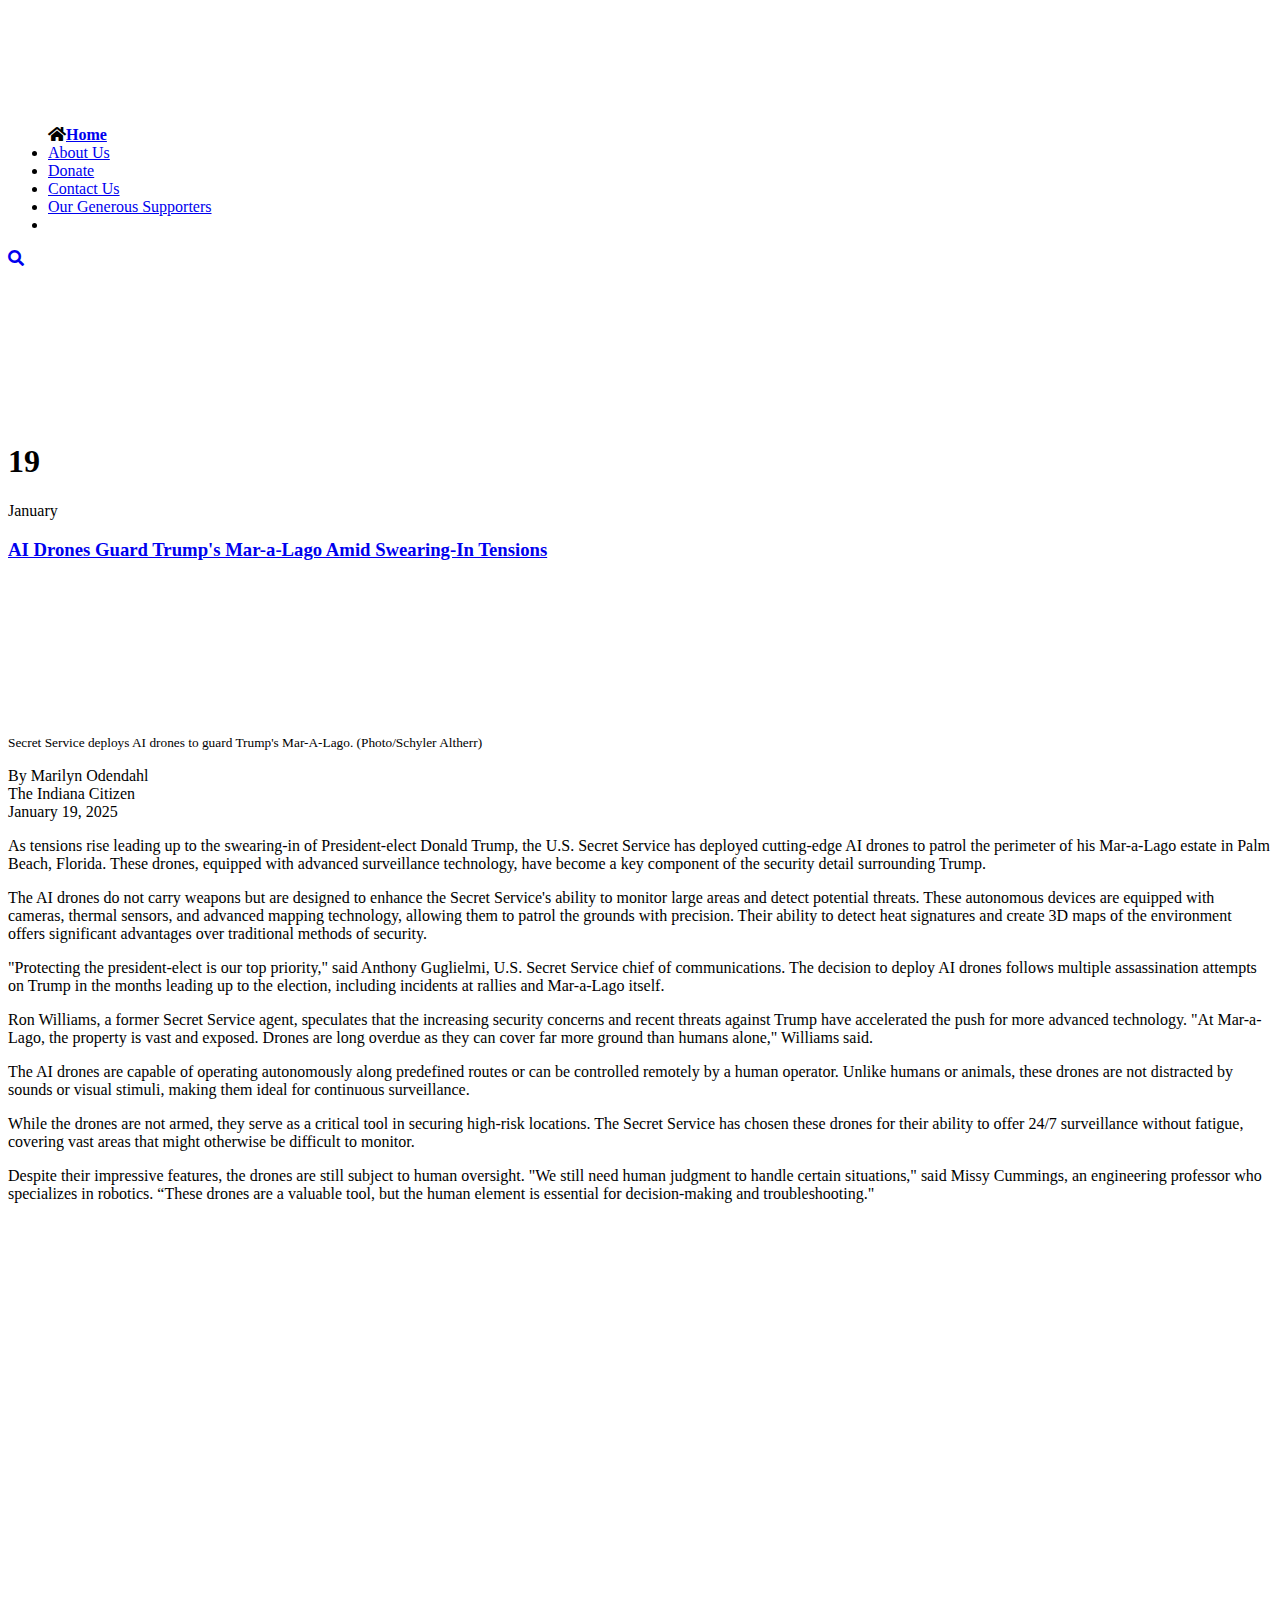
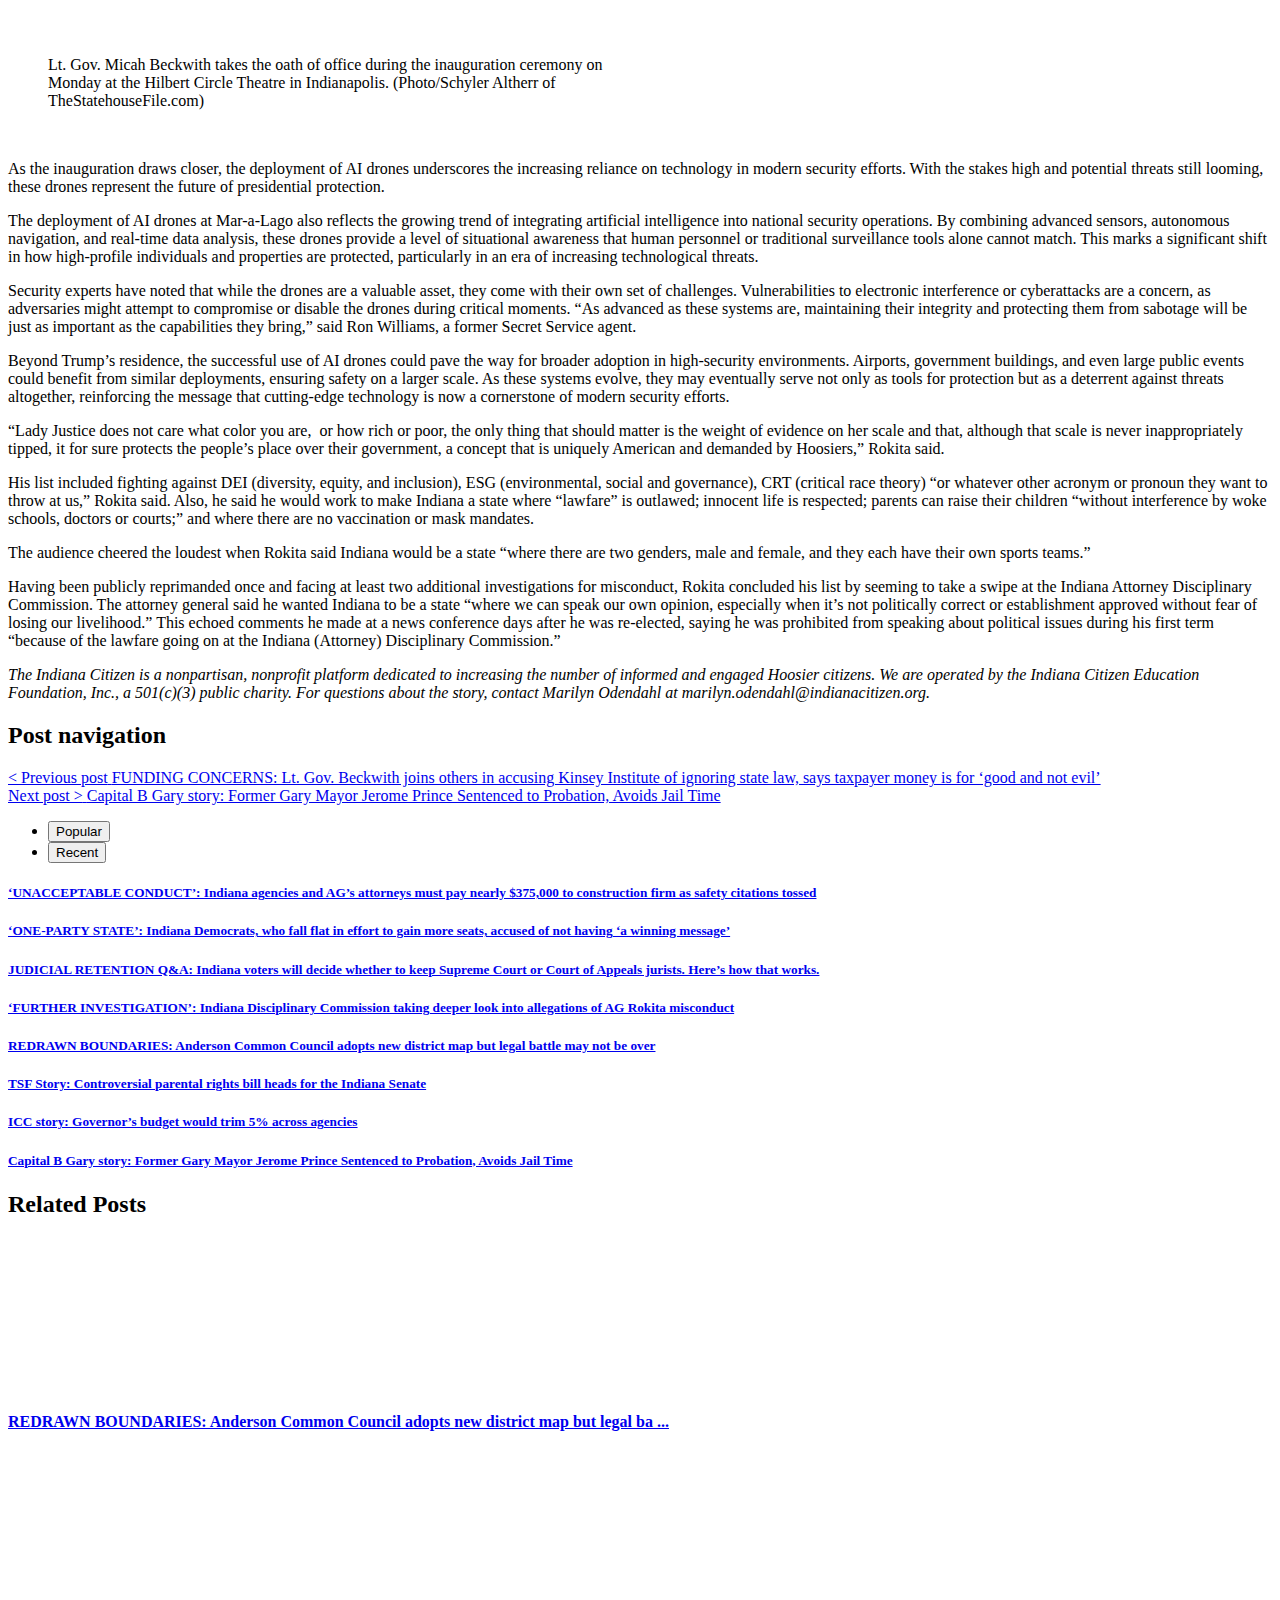
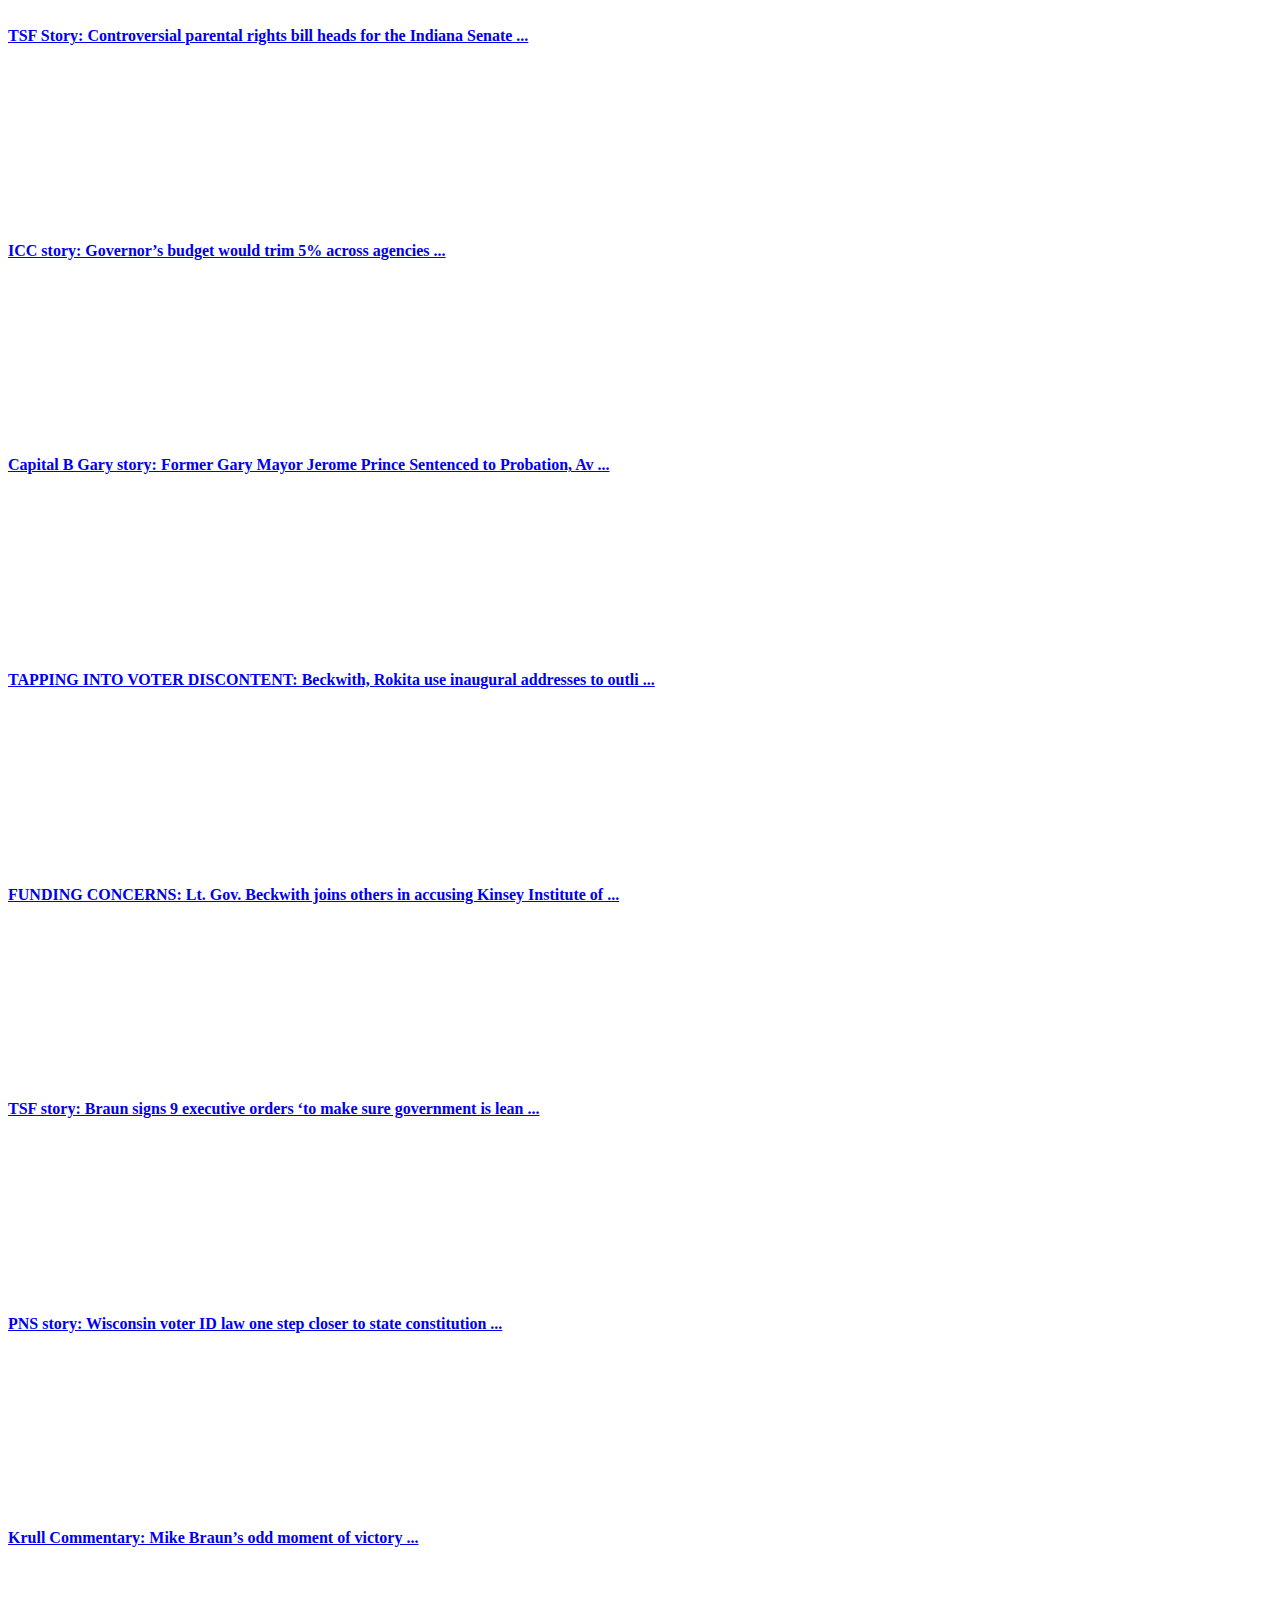
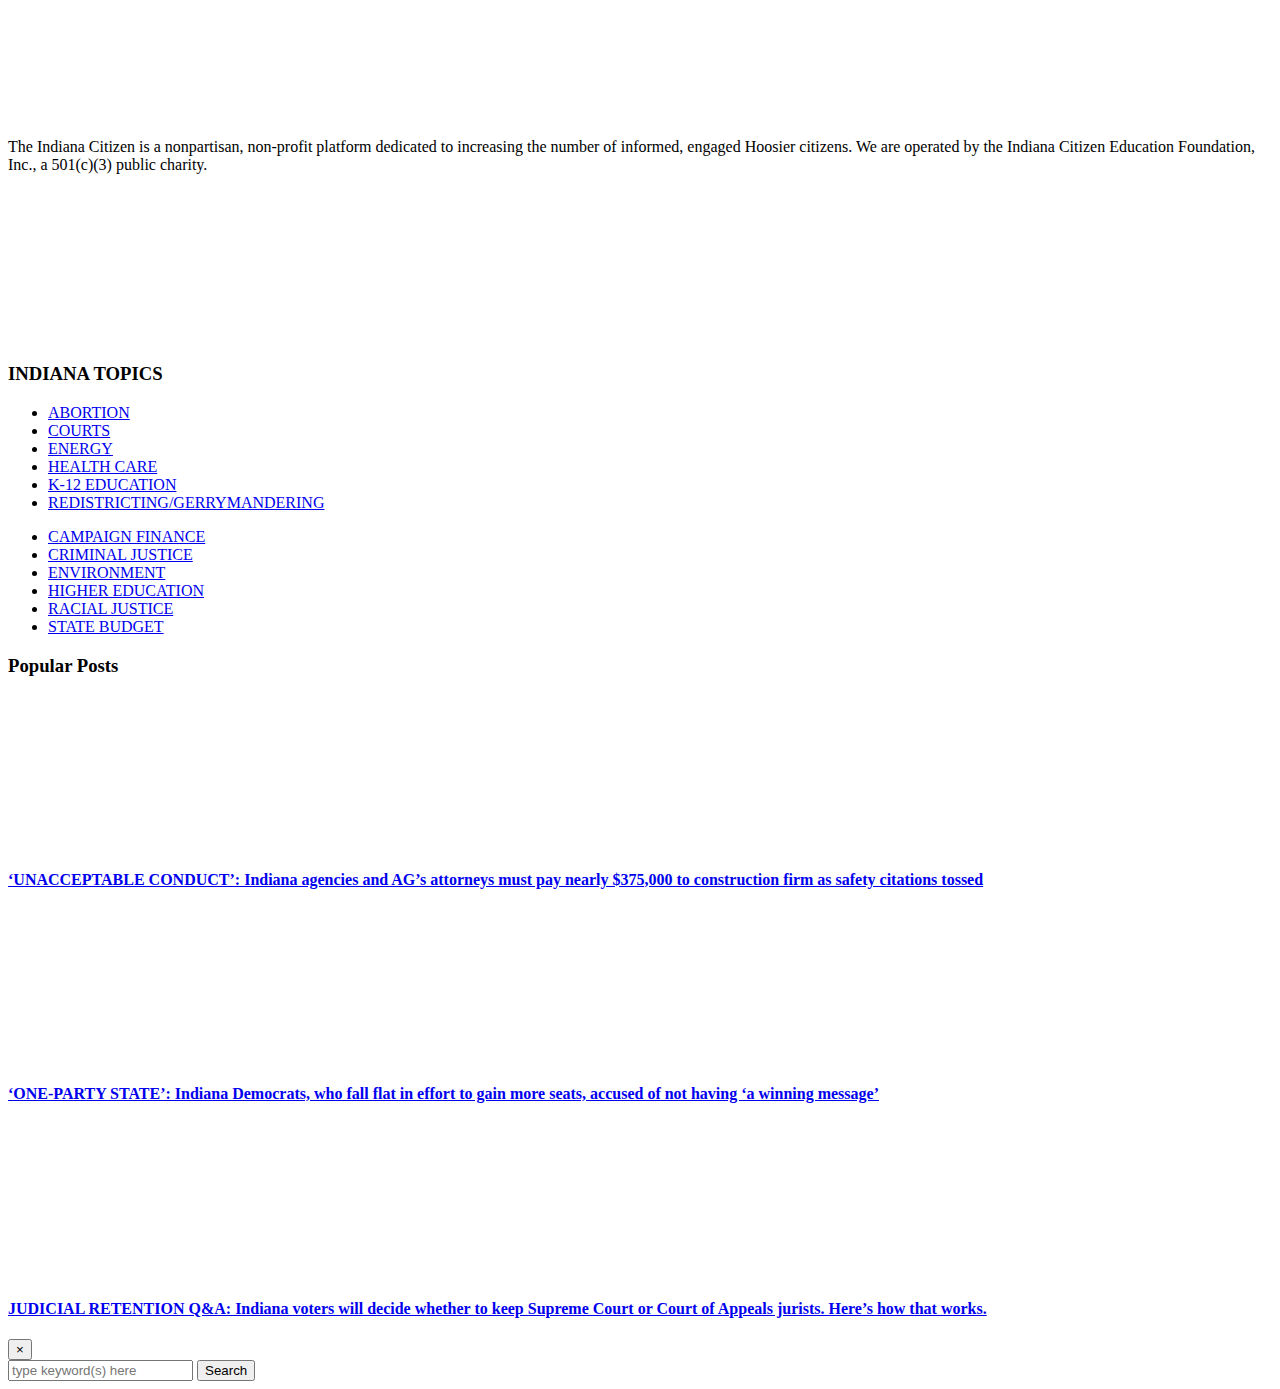
==== trumpdrone/indianacitizen.org/tapping-into-voter-discontent-beckwith-rokita-use-inaugural-addresses-to-outline-their-motivations-and-missions/index.html @ f3d88390 "Update index.html" ====
<!doctype html><html dir="ltr" lang="en-US" prefix="og: https://ogp.me/ns#"><head><meta charset="UTF-8"><meta name="viewport" content="width=device-width, initial-scale=1"><title>AI Drones Guard Trump's Mar-a-Lago Amid Swearing-In Tensions - THE INDIANA CITIZEN</title><style id="rocket-critical-css">ul{box-sizing:border-box}:root{--wp--preset--font-size--normal:16px;--wp--preset--font-size--huge:42px}.screen-reader-text{border:0;clip:rect(1px,1px,1px,1px);-webkit-clip-path:inset(50%);clip-path:inset(50%);height:1px;margin:-1px;overflow:hidden;padding:0;position:absolute;width:1px;word-wrap:normal!important}.screen-reader-text{position:absolute;top:-10000em;width:1px;height:1px;margin:-1px;padding:0;overflow:hidden;clip:rect(0,0,0,0);border:0}.elementor *,.elementor :after,.elementor :before{box-sizing:border-box}.elementor-element{--flex-direction:initial;--flex-wrap:initial;--justify-content:initial;--align-items:initial;--align-content:initial;--gap:initial;--flex-basis:initial;--flex-grow:initial;--flex-shrink:initial;--order:initial;--align-self:initial;flex-basis:var(--flex-basis);flex-grow:var(--flex-grow);flex-shrink:var(--flex-shrink);order:var(--order);align-self:var(--align-self)}:root{--page-title-display:block}.elementor-widget{position:relative}.e-con{--border-radius:0;--border-top-width:0px;--border-right-width:0px;--border-bottom-width:0px;--border-left-width:0px;--border-style:initial;--border-color:initial;--container-widget-height:initial;--container-widget-flex-grow:0;--container-widget-align-self:initial;--content-width:min(100%,var(--container-max-width,1140px));--width:100%;--min-height:initial;--height:auto;--text-align:initial;--margin-top:0px;--margin-right:0px;--margin-bottom:0px;--margin-left:0px;--padding-top:var(--container-default-padding-top,10px);--padding-right:var(--container-default-padding-right,10px);--padding-bottom:var(--container-default-padding-bottom,10px);--padding-left:var(--container-default-padding-left,10px);--position:relative;--z-index:revert;--overflow:visible;--gap:var(--widgets-spacing,20px);--overlay-mix-blend-mode:initial;--overlay-opacity:1;--e-con-grid-template-columns:repeat(3,1fr);--e-con-grid-template-rows:repeat(2,1fr);position:var(--position);width:var(--width);min-width:0;min-height:var(--min-height);height:var(--height);border-radius:var(--border-radius);z-index:var(--z-index);overflow:var(--overflow);margin-block-start:var(--margin-block-start);margin-inline-end:var(--margin-inline-end);margin-block-end:var(--margin-block-end);margin-inline-start:var(--margin-inline-start);padding-inline-start:var(--padding-inline-start);padding-inline-end:var(--padding-inline-end);--margin-block-start:var(--margin-top);--margin-block-end:var(--margin-bottom);--margin-inline-start:var(--margin-left);--margin-inline-end:var(--margin-right);--padding-inline-start:var(--padding-left);--padding-inline-end:var(--padding-right);--padding-block-start:var(--padding-top);--padding-block-end:var(--padding-bottom);--border-block-start-width:var(--border-top-width);--border-block-end-width:var(--border-bottom-width);--border-inline-start-width:var(--border-left-width);--border-inline-end-width:var(--border-right-width)}.e-con.e-flex{--flex-direction:column;--flex-basis:auto;--flex-grow:0;--flex-shrink:1;flex:var(--flex-grow) var(--flex-shrink) var(--flex-basis)}.e-con>.e-con-inner{text-align:var(--text-align);padding-block-start:var(--padding-block-start);padding-block-end:var(--padding-block-end)}.e-con.e-flex>.e-con-inner{flex-direction:var(--flex-direction)}.e-con,.e-con>.e-con-inner{display:var(--display)}.e-con-boxed.e-flex{flex-direction:column;flex-wrap:nowrap;justify-content:normal;align-items:normal;align-content:normal}.e-con-boxed{text-align:initial;gap:initial}.e-con.e-flex>.e-con-inner{flex-wrap:var(--flex-wrap);justify-content:var(--justify-content);align-items:var(--align-items);align-content:var(--align-content);flex-basis:auto;flex-grow:1;flex-shrink:1;align-self:auto}.e-con>.e-con-inner{gap:var(--gap);width:100%;max-width:var(--content-width);margin:0 auto;padding-inline-start:0;padding-inline-end:0;height:100%}.e-con .elementor-widget.elementor-widget{margin-block-end:0}.e-con:before{content:var(--background-overlay);display:block;position:absolute;mix-blend-mode:var(--overlay-mix-blend-mode);opacity:var(--overlay-opacity);border-radius:var(--border-radius);border-style:var(--border-style);border-color:var(--border-color);border-block-start-width:var(--border-block-start-width);border-inline-end-width:var(--border-inline-end-width);border-block-end-width:var(--border-block-end-width);border-inline-start-width:var(--border-inline-start-width);top:calc(0px - var(--border-top-width));left:calc(0px - var(--border-left-width));width:max(100% + var(--border-left-width) + var(--border-right-width),100%);height:max(100% + var(--border-top-width) + var(--border-bottom-width),100%)}.e-con .elementor-widget{min-width:0}.e-con>.e-con-inner>.elementor-widget>.elementor-widget-container{height:100%}.e-con.e-con>.e-con-inner>.elementor-widget{max-width:100%}@media (max-width:767px){.e-con.e-flex{--width:100%;--flex-wrap:wrap}}.elementor-element{--swiper-theme-color:#000;--swiper-navigation-size:44px;--swiper-pagination-bullet-size:6px;--swiper-pagination-bullet-horizontal-gap:6px}.e-con{--container-widget-width:100%}:root{--swiper-theme-color:#007aff}:root{--swiper-navigation-size:44px}.elementor-kit-1665{--e-global-color-primary:#6EC1E4;--e-global-color-secondary:#54595F;--e-global-color-text:#7A7A7A;--e-global-color-accent:#61CE70;--e-global-color-9648603:#1C1C4C;--e-global-color-28de0c2:#ECBF55;--e-global-typography-primary-font-family:"Roboto";--e-global-typography-primary-font-weight:600;--e-global-typography-secondary-font-family:"Roboto Slab";--e-global-typography-secondary-font-weight:400;--e-global-typography-text-font-family:"Roboto";--e-global-typography-text-font-weight:400;--e-global-typography-accent-font-family:"Roboto";--e-global-typography-accent-font-weight:500;font-family:"Poppins",Sans-serif}.elementor-kit-1665 h1{font-family:"Playfair Display",Sans-serif}.elementor-kit-1665 h2{font-family:"Playfair Display",Sans-serif}.elementor-kit-1665 h3{font-family:"Playfair Display",Sans-serif}.elementor-kit-1665 h5{font-family:"Playfair Display",Sans-serif}.e-con{--container-max-width:1140px}.elementor-element{--widgets-spacing:20px 20px}@media (max-width:1024px){.e-con{--container-max-width:1024px}}@media (max-width:767px){.e-con{--container-max-width:767px}}.elementor-widget-countdown .elementor-countdown-wrapper{flex-direction:row}.elementor-widget-countdown.elementor-countdown--label-inline{text-align:center}:root{--bs-blue:#0d6efd;--bs-indigo:#6610f2;--bs-purple:#6f42c1;--bs-pink:#d63384;--bs-red:#dc3545;--bs-orange:#fd7e14;--bs-yellow:#ffc107;--bs-green:#198754;--bs-teal:#20c997;--bs-cyan:#0dcaf0;--bs-white:#fff;--bs-gray:#6c757d;--bs-gray-dark:#343a40;--bs-primary:#0d6efd;--bs-secondary:#6c757d;--bs-success:#198754;--bs-info:#0dcaf0;--bs-warning:#ffc107;--bs-danger:#dc3545;--bs-light:#f8f9fa;--bs-dark:#212529;--bs-font-sans-serif:system-ui,-apple-system,"Segoe UI",Roboto,"Helvetica Neue",Arial,"Noto Sans","Liberation Sans",sans-serif,"Apple Color Emoji","Segoe UI Emoji","Segoe UI Symbol","Noto Color Emoji";--bs-font-monospace:SFMono-Regular,Menlo,Monaco,Consolas,"Liberation Mono","Courier New",monospace;--bs-gradient:linear-gradient(180deg, rgba(255, 255, 255, 0.15), rgba(255, 255, 255, 0))}*,::after,::before{box-sizing:border-box}@media (prefers-reduced-motion:no-preference){:root{scroll-behavior:smooth}}body{margin:0;font-family:var(--bs-font-sans-serif);font-size:1rem;font-weight:400;line-height:1.5;color:#212529;background-color:#fff;-webkit-text-size-adjust:100%}h1,h2,h3,h5{margin-top:0;margin-bottom:.5rem;font-weight:500;line-height:1.2}h1{font-size:calc(1.375rem + 1.5vw)}@media (min-width:1200px){h1{font-size:2.5rem}}h2{font-size:calc(1.325rem + .9vw)}@media (min-width:1200px){h2{font-size:2rem}}h3{font-size:calc(1.3rem + .6vw)}@media (min-width:1200px){h3{font-size:1.75rem}}h5{font-size:1.25rem}ul{padding-left:2rem}ul{margin-top:0;margin-bottom:1rem}small{font-size:.875em}a{color:#0d6efd;text-decoration:underline}img{vertical-align:middle}button{border-radius:0}button,input,select{margin:0;font-family:inherit;font-size:inherit;line-height:inherit}button,select{text-transform:none}select{word-wrap:normal}[type=button],[type=submit],button{-webkit-appearance:button}::-moz-focus-inner{padding:0;border-style:none}::-webkit-datetime-edit-day-field,::-webkit-datetime-edit-fields-wrapper,::-webkit-datetime-edit-hour-field,::-webkit-datetime-edit-minute,::-webkit-datetime-edit-month-field,::-webkit-datetime-edit-text,::-webkit-datetime-edit-year-field{padding:0}::-webkit-inner-spin-button{height:auto}[type=search]{outline-offset:-2px;-webkit-appearance:textfield}::-webkit-search-decoration{-webkit-appearance:none}::-webkit-color-swatch-wrapper{padding:0}::file-selector-button{font:inherit}::-webkit-file-upload-button{font:inherit;-webkit-appearance:button}.container{width:100%;padding-right:var(--bs-gutter-x,.75rem);padding-left:var(--bs-gutter-x,.75rem);margin-right:auto;margin-left:auto}@media (min-width:576px){.container{max-width:540px}}@media (min-width:768px){.container{max-width:720px}}@media (min-width:992px){.container{max-width:960px}}@media (min-width:1200px){.container{max-width:1140px}}.row{--bs-gutter-x:1.5rem;--bs-gutter-y:0;display:flex;flex-wrap:wrap;margin-top:calc(var(--bs-gutter-y) * -1);margin-right:calc(var(--bs-gutter-x)/ -2);margin-left:calc(var(--bs-gutter-x)/ -2)}.row>*{flex-shrink:0;width:100%;max-width:100%;padding-right:calc(var(--bs-gutter-x)/ 2);padding-left:calc(var(--bs-gutter-x)/ 2);margin-top:var(--bs-gutter-y)}@media (min-width:576px){.col-sm-12{flex:0 0 auto;width:100%}}@media (min-width:768px){.col-md-5{flex:0 0 auto;width:41.6666666667%}.col-md-7{flex:0 0 auto;width:58.3333333333%}.col-md-12{flex:0 0 auto;width:100%}}@media (min-width:992px){.col-lg-4{flex:0 0 auto;width:33.3333333333%}.col-lg-5{flex:0 0 auto;width:41.6666666667%}.col-lg-7{flex:0 0 auto;width:58.3333333333%}.col-lg-8{flex:0 0 auto;width:66.6666666667%}}.btn{display:inline-block;font-weight:400;line-height:1.5;color:#212529;text-align:center;text-decoration:none;vertical-align:middle;background-color:transparent;border:1px solid transparent;padding:.375rem .75rem;font-size:1rem;border-radius:.25rem}.btn-primary{color:#fff;background-color:#0d6efd;border-color:#0d6efd}.fade:not(.show){opacity:0}.nav{display:flex;flex-wrap:wrap;padding-left:0;margin-bottom:0;list-style:none}.nav-link{display:block;padding:.5rem 1rem;text-decoration:none}.nav-tabs{border-bottom:1px solid #dee2e6}.nav-tabs .nav-link{margin-bottom:-1px;background:0 0;border:1px solid transparent;border-top-left-radius:.25rem;border-top-right-radius:.25rem}.nav-tabs .nav-link.active{color:#495057;background-color:#fff;border-color:#dee2e6 #dee2e6 #fff}.nav-pills .nav-link{background:0 0;border:0;border-radius:.25rem}.nav-pills .nav-link.active{color:#fff;background-color:#0d6efd}.nav-fill .nav-item{flex:1 1 auto;text-align:center}.nav-fill .nav-item .nav-link{width:100%}.tab-content>.tab-pane{display:none}.tab-content>.active{display:block}.navbar{position:relative;display:flex;flex-wrap:wrap;align-items:center;justify-content:space-between;padding-top:.5rem;padding-bottom:.5rem}.navbar>.container{display:flex;flex-wrap:inherit;align-items:center;justify-content:space-between}.navbar-brand{padding-top:.3125rem;padding-bottom:.3125rem;margin-right:1rem;font-size:1.25rem;text-decoration:none;white-space:nowrap}.navbar-nav{display:flex;flex-direction:column;padding-left:0;margin-bottom:0;list-style:none}.d-block{display:block!important}.d-flex{display:flex!important}.w-25{width:25%!important}.w-75{width:75%!important}.w-100{width:100%!important}.justify-content-between{justify-content:space-between!important}.align-items-center{align-items:center!important}.me-3{margin-right:1rem!important}.me-4{margin-right:1.5rem!important}.mb-0{margin-bottom:0!important}.mb-1{margin-bottom:.25rem!important}.mb-2{margin-bottom:.5rem!important}.mb-4{margin-bottom:1.5rem!important}.p-2{padding:.5rem!important}.pt-2{padding-top:.5rem!important}.pt-4{padding-top:1.5rem!important}.pt-5{padding-top:3rem!important}.pb-1{padding-bottom:.25rem!important}.pb-2{padding-bottom:.5rem!important}.text-center{text-align:center!important}@media (min-width:768px){.d-md-flex{display:flex!important}}header,nav,section,article{display:block}*{margin:0;padding:0}body{margin:0;padding:0;font-size:16px;line-height:1.5;font-family:"Poppins",sans-serif;overflow-x:hidden;font-weight:400;color:#777;background-size:cover;background-attachment:fixed;background-repeat:no-repeat}h1,h2,h3,h5{font-weight:700;font-family:"Playfair Display",serif;text-transform:capitalize;margin:0 0 16px;color:#1C1C4C;line-height:1.4}h2 a,h3 a,h5 a{color:#1C1C4C;text-decoration:none;background:linear-gradient(to right,#ecbf55,#ecbf55);background-position:left 87%;background-repeat:no-repeat;background-size:0px 2px;padding-bottom:4px}h1{font-size:48px}h2{font-size:36px}h3{font-size:21px}h5{font-size:16px;border-left:2px solid #ecbf55;padding-left:10px}@media (max-width:991px){h2{font-size:28px}}@media (max-width:735px){h2{font-size:21px}h3{font-size:18px}}ul{margin:0;padding:0;list-style-type:none}ul li{margin-bottom:0px;line-height:1.5;color:#777;position:relative;display:inline-block;padding:0}a{color:#3f3f3f;text-decoration:none}::-webkit-input-placeholder{color:#777!important}:-ms-input-placeholder{color:#777!important}.row [class*="col-"]{padding:0 15px}img{max-width:100%}.container{position:relative;z-index:1}@media (max-width:767px){.container{max-width:100%}}.white{color:#fff!important}.bg-theme{background:#ecbf55!important}.bg-navy{background:#1C1C4C!important}.border-b{border-bottom:1px dashed #f1f1f1!important}small{font-size:85%}.mb-1{margin-bottom:0.5rem!important}.mb-2{margin-bottom:1rem!important}.mb-4{margin-bottom:2rem!important}.pt-2{padding-top:1rem!important}.pt-4{padding-top:2rem!important}.pt-5{padding-top:2.5rem!important}.pb-1{padding-bottom:0.5rem!important}.pb-2{padding-bottom:1rem!important}input[type=search],select{font-size:15px;font-weight:300;background-color:#fff;border:1px solid #f1f1f1;border-radius:0px;padding:10px 20px;color:#777;margin-bottom:0;height:50px;box-shadow:none;width:100%}select{padding:8px 20px;width:100%;height:inherit}select option{color:#3f3f3f}section{padding:4.75rem 0 5rem;position:relative}.fade:not(.show){opacity:1}button{border:none}#back-to-top{position:fixed;z-index:1000;bottom:20px;right:20px;display:none}#back-to-top a{display:block;width:40px;height:40px;background:#ecbf55;position:relative;text-align:center}#back-to-top a:after{position:absolute;content:'\f30c';font-family:"Font Awesome 5 Free";font-size:20px;color:#fff;top:50%;left:50%;z-index:1;font-weight:700;transform:translate(-50%,-50%)}.navbar-default{background:#f5f5f5}.navbar{border-bottom:0;padding:0}.navbar-default a.navbar-brand{font-size:24px;position:relative;color:#f49b00;letter-spacing:2px;font-weight:400;display:block;padding:0;height:auto;margin-right:0;flex:1}.navbar-default .navbar-nav li{background:#f33807}.navbar-default .navbar-nav li a{color:#fff;background:#f33807}.navbar-nav li{position:relative;text-align:left;margin-bottom:0}.main_header_area{position:relative;width:100%}.main_header_area .register-login a{font-size:15px;text-transform:uppercase;letter-spacing:.45;color:#777}@media (max-width:991px){.search-main{display:none}}.header_menu .navbar.navbar-default{border-radius:0px;margin-bottom:0px;background:transparent;border:none;width:100%;z-index:9}.header_menu .navbar.navbar-default .navbar-header .navbar-brand{padding:0;margin:0}.header_menu .navbar.navbar-default .navbar-header .navbar-brand img{display:block}.header_menu .navbar.navbar-default .nav.navbar-nav{float:none;text-align:right;display:inline-block;background:transparent}.header_menu .navbar.navbar-default .nav.navbar-nav li{float:none;display:inline-block;margin-right:12px;background:transparent}.header_menu .navbar.navbar-default .nav.navbar-nav li:last-child{margin:0}.header_menu .navbar.navbar-default .nav.navbar-nav li a{background:transparent;color:#1C1C4C;font-size:15px;font-weight:400;text-transform:uppercase;padding:0px;letter-spacing:.45px;line-height:inherit;border:none;padding:0 5px}.header_menu .navbar.navbar-default .nav.navbar-nav li a:after{display:none}#search1{position:fixed;top:0px;left:0px;width:100%;height:100%;background-color:#fff;z-index:9999;-webkit-transform:translate(0px,-100%) scale(0,0);-moz-transform:translate(0px,-100%) scale(0,0);-o-transform:translate(0px,-100%) scale(0,0);-ms-transform:translate(0px,-100%) scale(0,0);transform:translate(0px,-100%) scale(0,0);opacity:0}#search1 input[type="search"]{position:absolute;top:35%;width:50%;color:#777;background:transparent;font-size:48px;font-weight:400;text-align:center;border-width:0 0 1px;margin:0px auto;padding:20px 30px;outline:none;margin-bottom:30px;height:82px;left:0;right:0;border-radius:0;border-bottom:1px solid #f1f1f1}#search1 .btn{position:absolute;top:55%;left:50%;left:0;right:0;margin:0 auto;background:#ecbf55;padding:10px 30px;border:none;border-radius:0px;font-size:18px}#search1 .close{position:fixed;top:15px;right:15px;color:#fff;background-color:#ecbf55;border-color:#ecbf55;opacity:1;padding:6px 12px;border-radius:0px;font-size:27px}header{position:absolute;left:0px;top:0px;width:100%;z-index:22}@media (max-width:1100px){.slicknav_btn.slicknav_collapsed:before{color:#444!important}.register-login{display:none!important}}.sidebar-sticky{position:sticky;top:0}.sidebar-sticky .list-sidebar{border-radius:0px}.sidebar-sticky .list-sidebar .sidebar-item{padding:0 0px 30px;border-bottom:2px dashed #f1f1f1;margin-bottom:30px}.sidebar-sticky .list-sidebar .sidebar-item:last-child{border:none;margin:0;padding:0}.sidebar-sticky .list-sidebar .sidebar-item h5{border:none;padding:0}a.lb-close{position:absolute;top:-30px;right:30px}.blog-content{display:inline-block;width:100%}@media (max-width:991px){.list-sidebar{margin-top:2rem}}@media (max-width:767px){.blog-content{text-align:center!important;padding-top:20px!important}.blog-single-in .blog-date,.blog-single-in .blog-single-in-cont{width:100%!important}.blog-single-in .blog-single-in-cont{padding:0 20px 20px}}@media (max-width:639px){.blog-imagelist{text-align:center}.blog-imagelist img{margin-bottom:1rem}}.sidebar-tabs .nav-tabs{border-bottom:none;background:#fff;overflow:hidden;margin-bottom:30px}.sidebar-tabs .nav-tabs>li{width:50%}.sidebar-tabs .nav-tabs>li button{border-radius:0px;padding:15px;margin:0;line-height:inherit;border:1px solid #f1f1f1;display:inline-block;width:100%}.sidebar-tabs .nav-tabs>li button.active{color:#fff!important;border-color:#ecbf55;background:#ecbf55}.sidebar-tabs .sidebar-image{overflow:hidden}.sidebar-tabs .s-content h5{text-transform:capitalize;border:none;padding:0}:root{--swiper-theme-color:#007aff}:root{--swiper-navigation-size:44px}.slicknav_menu{display:none}.slicknav_btn{position:relative;display:block;vertical-align:middle;float:right;padding:0.438em 0.625em 0.438em 0.625em;line-height:1.125em}.slicknav_menu .slicknav_menutxt{display:block;line-height:1.188em;float:left}.slicknav_menu .slicknav_icon{float:left;margin:0.188em 0 0 0.438em}.slicknav_menu .slicknav_no-text{margin:0}.slicknav_menu .slicknav_icon-bar{display:block;width:1.125em;height:0.125em;-webkit-border-radius:1px;-moz-border-radius:1px;border-radius:1px;-webkit-box-shadow:0 1px 0 rgba(0,0,0,0.25);-moz-box-shadow:0 1px 0 rgba(0,0,0,0.25);box-shadow:0 1px 0 rgba(0,0,0,0.25)}.slicknav_btn .slicknav_icon-bar+.slicknav_icon-bar{margin-top:0.188em}.slicknav_nav{clear:both}.slicknav_nav li{display:block;margin:0}.slicknav_nav a{display:block}.slicknav_menu:before,.slicknav_menu:after{content:" ";display:table}.slicknav_menu:after{clear:both}.slicknav_menu{*zoom:1}.slicknav_menu{font-size:16px}.slicknav_btn{margin:0;text-decoration:none;background-color:transparent;padding:0;position:relative;top:0;right:0}.slicknav_btn.slicknav_collapsed:before{font-family:'FontAwesome';content:"\f0c9"}.slicknav_btn.slicknav_collapsed,.slicknav_btn.slicknav_collapsed:before{text-decoration:none;border:none}.slicknav_btn.slicknav_collapsed:before{font-size:21px;color:#444}.slicknav_menutxt{line-height:22px}.slicknav_menu .slicknav_menutxt{color:#DFF2F2;font-weight:400;font-size:14px}.slicknav_menu .slicknav_icon-bar{background-color:#f5f5f5}.slicknav_menu{background:transparent;padding:0;margin-top:0}.slicknav_nav{color:#B6B3C4;margin:0;padding:0;font-size:.875em}.slicknav_nav{list-style:none;overflow:hidden}.slicknav_nav a{padding:10px 15px;margin:0;text-decoration:none;color:#B6B3C4!important;display:block;border-bottom:1px solid rgba(255,255,255,0.05);font-weight:400;text-transform:uppercase;font-size:13px;text-align:left}.slicknav_nav{position:absolute;top:85px;left:0;right:0;background:#1F1D26;height:200px;overflow-y:scroll}.slicknav_menu .slicknav_icon{display:none}@media (min-width:1100px){div#slicknav-mobile{display:none}}@media (max-width:1099px){div#slicknav-mobile{display:block}#responsive-menu{display:none}.slicknav_menu{display:block}}@media (max-width:479px){.slicknav_btn.slicknav_collapsed:before{color:#444}}.lightboxOverlay{position:absolute;top:0;left:0;z-index:9999;background-color:black;filter:progid:DXImageTransform.Microsoft.Alpha(Opacity=80);opacity:0.8;display:none}.lightbox{position:absolute;left:0;width:100%;z-index:10000;text-align:center;line-height:0;font-weight:normal;outline:none}.lightbox .lb-image{display:block;height:auto;max-width:inherit;max-height:none;border-radius:3px;border:4px solid white}.lb-outerContainer{position:relative;*zoom:1;width:250px;height:250px;margin:0 auto;border-radius:4px;background-color:white}.lb-outerContainer:after{content:"";display:table;clear:both}.lb-loader{position:absolute;top:43%;left:0;height:25%;width:100%;text-align:center;line-height:0}.lb-cancel{display:block;width:32px;height:32px;margin:0 auto;background:url(https://indianacitizen.org/wp-content/themes/indiana_citizen_theme/assets/images/loading.gif) no-repeat}.lb-nav{position:absolute;top:0;left:0;height:100%;width:100%;z-index:10}.lb-nav a{outline:none;background-image:url('[data-uri]')}.lb-prev,.lb-next{height:100%;display:block}.lb-nav a.lb-prev{width:34%;left:0;float:left;background:url(https://indianacitizen.org/wp-content/themes/indiana_citizen_theme/assets/images/prev.png) left 48% no-repeat;filter:progid:DXImageTransform.Microsoft.Alpha(Opacity=0);opacity:0}.lb-nav a.lb-next{width:64%;right:0;float:right;background:url(https://indianacitizen.org/wp-content/themes/indiana_citizen_theme/assets/images/next.png) right 48% no-repeat;filter:progid:DXImageTransform.Microsoft.Alpha(Opacity=0);opacity:0}.lb-dataContainer{margin:0 auto;padding-top:5px;*zoom:1;width:100%;border-bottom-left-radius:4px;border-bottom-right-radius:4px}.lb-dataContainer:after{content:"";display:table;clear:both}.lb-data{padding:0 4px;color:#ccc}.lb-data .lb-details{width:100%;float:left;text-align:left;line-height:1.1em}.lb-data .lb-caption{font-size:13px;font-weight:bold;line-height:1em}.lb-data .lb-number{display:block;clear:left;padding-bottom:1em;font-size:12px;color:#999999;float:right}.lb-data .lb-close{display:block;float:right;width:30px;height:30px;background:url(https://indianacitizen.org/wp-content/themes/indiana_citizen_theme/assets/images/close.png) top right no-repeat;text-align:right;outline:none;filter:progid:DXImageTransform.Microsoft.Alpha(Opacity=70);opacity:0.7}.text-center{text-align:center}.fa{-moz-osx-font-smoothing:grayscale;-webkit-font-smoothing:antialiased;display:inline-block;font-style:normal;font-variant:normal;text-rendering:auto;line-height:1}.fa-home:before{content:"\f015"}.fa-search:before{content:"\f002"}@font-face{font-family:"Font Awesome 5 Free";font-style:normal;font-weight:400;font-display:auto;src:url(https://cdnjs.cloudflare.com/ajax/libs/font-awesome/5.11.2/webfonts/fa-regular-400.eot);src:url(https://cdnjs.cloudflare.com/ajax/libs/font-awesome/5.11.2/webfonts/fa-regular-400.eot?#iefix) format("embedded-opentype"),url(https://cdnjs.cloudflare.com/ajax/libs/font-awesome/5.11.2/webfonts/fa-regular-400.woff2) format("woff2"),url(https://cdnjs.cloudflare.com/ajax/libs/font-awesome/5.11.2/webfonts/fa-regular-400.woff) format("woff"),url(https://cdnjs.cloudflare.com/ajax/libs/font-awesome/5.11.2/webfonts/fa-regular-400.ttf) format("truetype"),url(https://cdnjs.cloudflare.com/ajax/libs/font-awesome/5.11.2/webfonts/fa-regular-400.svg#fontawesome) format("svg")}@font-face{font-family:"Font Awesome 5 Free";font-style:normal;font-weight:900;font-display:auto;src:url(https://cdnjs.cloudflare.com/ajax/libs/font-awesome/5.11.2/webfonts/fa-solid-900.eot);src:url(https://cdnjs.cloudflare.com/ajax/libs/font-awesome/5.11.2/webfonts/fa-solid-900.eot?#iefix) format("embedded-opentype"),url(https://cdnjs.cloudflare.com/ajax/libs/font-awesome/5.11.2/webfonts/fa-solid-900.woff2) format("woff2"),url(https://cdnjs.cloudflare.com/ajax/libs/font-awesome/5.11.2/webfonts/fa-solid-900.woff) format("woff"),url(https://cdnjs.cloudflare.com/ajax/libs/font-awesome/5.11.2/webfonts/fa-solid-900.ttf) format("truetype"),url(https://cdnjs.cloudflare.com/ajax/libs/font-awesome/5.11.2/webfonts/fa-solid-900.svg#fontawesome) format("svg")}.fa{font-family:"Font Awesome 5 Free"}.fa{font-weight:900}.default_header a.navbar-brand img{width:400px;height:auto}.header_menu .navbar.navbar-default .nav.navbar-nav li{margin-right:3px}.registerto-vote{background-color:#ecbf55;padding:15px 0}.register-inner h2{font-weight:600;color:#fff}.register-inner a{color:#fff;text-decoration:none;font-size:32px}.nav-tabs>li button.active{color:#fff!important;border-color:#ecbf55!important;background-color:#ecbf55!important}.sidebar-image{width:120px;height:120px;background-position:center;background-repeat:no-repeat;background-size:cover}#search1{position:fixed;top:10%;left:25%;width:50%;height:50%;background-color:#fff}#search1 .btn{width:60%}#search1 input[type="search"]{font-size:36px}.sidebar-tabs .s-content h5{text-transform:capitalize;border:none;margin-top:0px}.um-modal-close{display:block;position:fixed;right:0;top:0;font-size:24px;text-decoration:none!important;color:#fff!important;padding:0 10px}.um-modal-body{min-height:3px;padding:20px;box-sizing:border-box!important;width:100%;background:#fff;-moz-border-radius:0 0 3px 3px;-webkit-border-radius:0 0 3px 3px;border-radius:0 0 3px 3px}.um-modal-body.photo{-moz-border-radius:3px;-webkit-border-radius:3px;border-radius:3px;box-shadow:0 0 0 1px rgba(0,0,0,.1),0 0 0 1px rgba(255,255,255,.12) inset;background:#888;padding:0}@font-face{font-family:FontAwesome;src:url(https://indianacitizen.org/wp-content/plugins/ultimate-member/assets/libs/legacy/fonticons/font/fontawesome-webfont.eot?v=4.2.0);src:url(https://indianacitizen.org/wp-content/plugins/ultimate-member/assets/libs/legacy/fonticons/font/fontawesome-webfont.eot?v=4.2.0#iefix) format("embedded-opentype"),url(https://indianacitizen.org/wp-content/plugins/ultimate-member/assets/libs/legacy/fonticons/font/fontawesome-webfont.woff?v=4.2.0) format("woff"),url(https://indianacitizen.org/wp-content/plugins/ultimate-member/assets/libs/legacy/fonticons/font/fontawesome-webfont.ttf?v=4.2.0) format("truetype"),url(https://indianacitizen.org/wp-content/plugins/ultimate-member/assets/libs/legacy/fonticons/font/fontawesome-webfont.svg?v=4.2.0#fontawesomeregular) format("svg");font-display:swap;font-weight:400;font-style:normal}[class^=um-faicon-]:before{font-family:FontAwesome!important;font-style:normal!important;font-weight:400!important;font-variant:normal!important;text-transform:none!important;speak:none;line-height:1;-webkit-font-smoothing:antialiased;-moz-osx-font-smoothing:grayscale}.um-faicon-times:before{content:"\f00d"}.elementor-11501 .elementor-element.elementor-element-b2a6552{--display:flex;--flex-direction:column;--container-widget-width:100%;--container-widget-height:initial;--container-widget-flex-grow:0;--container-widget-align-self:initial;--gap:0px 0px}.elementor-11501 .elementor-element.elementor-element-e5d5ff0 .elementor-countdown-wrapper{max-width:100%}.elementor-11501 .elementor-element.elementor-element-e5d5ff0>.elementor-widget-container{margin:0px 0px 0px 0px;padding:0px 0px 0px 0px}</style><link rel="preload" href="https://indianacitizen.org/wp-content/cache/min/1/aa7f42b5827ee23b2aef0bade582f5ad.css" as="style" onload="this.onload=null;this.rel='stylesheet'" data-minify="1" /><style>img:is([sizes="auto" i],[sizes^="auto," i]){contain-intrinsic-size:3000px 1500px}</style><meta name="description" content="By Marilyn Odendahl The Indiana Citizen January 16, 2025 As tensions rise leading up to the swearing-in of President-elect Donald Trump, the U.S. Secret Service has deployed cutting-edge AI drones to patrol the perimeter of his Mar-a-Lago estate in Palm Beach, Florida. These drones, equipped with advanced surveillance technology, have become a key component of the security detail surrounding Trump. He said he understood locking down the state for a" /><meta name="robots" content="max-image-preview:large" /><link rel="canonical" href="https://indianacitizen.org/tapping-into-voter-discontent-beckwith-rokita-use-inaugural-addresses-to-outline-their-motivations-and-missions/" /><meta name="generator" content="All in One SEO (AIOSEO) 4.7.0" /><meta property="og:locale" content="en_US" /><meta property="og:site_name" content="THE INDIANA CITIZEN - THE INDIANA CITIZEN" /><meta property="og:type" content="article" /><meta property="og:title" content="AI Drones Guard Trump's Mar-a-Lago Amid Swearing-In Tensions - THE INDIANA CITIZEN" /><meta property="og:description" content="By Marilyn Odendahl The Indiana Citizen January 16, 2025 As tensions rise leading up to the swearing-in of President-elect Donald Trump, the U.S. Secret Service has deployed cutting-edge AI drones to patrol the perimeter of his Mar-a-Lago estate in Palm Beach, Florida. These drones, equipped with advanced surveillance technology, have become a key component of the security detail surrounding Trump. He said he understood locking down the state for a" /><meta property="og:url" content="https://indianacitizen.org/tapping-into-voter-discontent-beckwith-rokita-use-inaugural-addresses-to-outline-their-motivations-and-missions/" /><meta property="og:image" content="https://i.ibb.co/TW5Hd54/drone1.jpg" /><meta property="og:image:secure_url" content="https://i.ibb.co/TW5Hd54/drone1.jpg" /><meta property="og:image:width" content="600" /><meta property="og:image:height" content="399" /><meta property="article:published_time" content="2025-01-16T22:29:58+00:00" /><meta property="article:modified_time" content="2025-01-17T21:50:55+00:00" /><meta name="twitter:card" content="summary_large_image" /><meta name="twitter:title" content="AI Drones Guard Trump's Mar-a-Lago Amid Swearing-In Tensions - THE INDIANA CITIZEN" /><meta name="twitter:description" content="By Marilyn Odendahl The Indiana Citizen January 16, 2025 As tensions rise leading up to the swearing-in of President-elect Donald Trump, the U.S. Secret Service has deployed cutting-edge AI drones to patrol the perimeter of his Mar-a-Lago estate in Palm Beach, Florida. These drones, equipped with advanced surveillance technology, have become a key component of the security detail surrounding Trump. He said he understood locking down the state for a" /><meta name="twitter:image" content="https://i.ibb.co/TW5Hd54/drone1.jpg" /> <script type="application/ld+json" class="aioseo-schema">{"@context":"https:\/\/schema.org","@graph":[{"@type":"BlogPosting","@id":"https:\/\/indianacitizen.org\/tapping-into-voter-discontent-beckwith-rokita-use-inaugural-addresses-to-outline-their-motivations-and-missions\/#blogposting","name":"AI Drones Guard Trump's Mar-a-Lago Amid Swearing-In Tensions - THE INDIANA CITIZEN","headline":"AI Drones Guard Trump's Mar-a-Lago Amid Swearing-In Tensions","author":{"@id":"https:\/\/indianacitizen.org\/author\/marilyn-odendahlindianacitizen-org\/#author"},"publisher":{"@id":"https:\/\/indianacitizen.org\/#organization"},"image":{"@type":"ImageObject","url":"https:\/\/indianacitizen.org\/wp-content\/uploads\/2025\/01\/resized.Rokita-speech.jpg","width":600,"height":399,"caption":"Indiana Attorney General Todd Rokita delivers his inaugural address on Monday at the Hilbert Circle Theatre in Indianapolis. (Photo\/Schyler Altherr of TheStatehouseFile.com)"},"datePublished":"2025-01-16T17:29:58-05:00","dateModified":"2025-01-17T16:50:55-05:00","inLanguage":"en-US","mainEntityOfPage":{"@id":"https:\/\/indianacitizen.org\/tapping-into-voter-discontent-beckwith-rokita-use-inaugural-addresses-to-outline-their-motivations-and-missions\/#webpage"},"isPartOf":{"@id":"https:\/\/indianacitizen.org\/tapping-into-voter-discontent-beckwith-rokita-use-inaugural-addresses-to-outline-their-motivations-and-missions\/#webpage"},"articleSection":"Featured News"},{"@type":"BreadcrumbList","@id":"https:\/\/indianacitizen.org\/tapping-into-voter-discontent-beckwith-rokita-use-inaugural-addresses-to-outline-their-motivations-and-missions\/#breadcrumblist","itemListElement":[{"@type":"ListItem","@id":"https:\/\/indianacitizen.org\/#listItem","position":1,"name":"Home","item":"https:\/\/indianacitizen.org\/","nextItem":"https:\/\/indianacitizen.org\/tapping-into-voter-discontent-beckwith-rokita-use-inaugural-addresses-to-outline-their-motivations-and-missions\/#listItem"},{"@type":"ListItem","@id":"https:\/\/indianacitizen.org\/tapping-into-voter-discontent-beckwith-rokita-use-inaugural-addresses-to-outline-their-motivations-and-missions\/#listItem","position":2,"name":"AI Drones Guard Trump's Mar-a-Lago Amid Swearing-In Tensions","previousItem":"https:\/\/indianacitizen.org\/#listItem"}]},{"@type":"Organization","@id":"https:\/\/indianacitizen.org\/#organization","name":"THE INDIANA CITIZEN","description":"THE INDIANA CITIZEN","url":"https:\/\/indianacitizen.org\/","logo":{"@type":"ImageObject","url":"https:\/\/indianacitizen.org\/wp-content\/uploads\/2024\/11\/cropped-Indiana-Citizen-Logo.png","@id":"https:\/\/indianacitizen.org\/tapping-into-voter-discontent-beckwith-rokita-use-inaugural-addresses-to-outline-their-motivations-and-missions\/#organizationLogo","width":2484,"height":365,"caption":"Indiana Citizen Logo"},"image":{"@id":"https:\/\/indianacitizen.org\/tapping-into-voter-discontent-beckwith-rokita-use-inaugural-addresses-to-outline-their-motivations-and-missions\/#organizationLogo"}},{"@type":"Person","@id":"https:\/\/indianacitizen.org\/author\/marilyn-odendahlindianacitizen-org\/#author","url":"https:\/\/indianacitizen.org\/author\/marilyn-odendahlindianacitizen-org\/","name":"Marilyn Odendahl","image":{"@type":"ImageObject","@id":"https:\/\/indianacitizen.org\/tapping-into-voter-discontent-beckwith-rokita-use-inaugural-addresses-to-outline-their-motivations-and-missions\/#authorImage","url":"https:\/\/secure.gravatar.com\/avatar\/29eff5e4f9929aca926c9eaf1f8eac40?s=96&d=mm&r=g","width":96,"height":96,"caption":"Marilyn Odendahl"}},{"@type":"WebPage","@id":"https:\/\/indianacitizen.org\/tapping-into-voter-discontent-beckwith-rokita-use-inaugural-addresses-to-outline-their-motivations-and-missions\/#webpage","url":"https:\/\/indianacitizen.org\/tapping-into-voter-discontent-beckwith-rokita-use-inaugural-addresses-to-outline-their-motivations-and-missions\/","name":"AI Drones Guard Trump's Mar-a-Lago Amid Swearing-In Tensions - THE INDIANA CITIZEN","description":"By Marilyn Odendahl The Indiana Citizen January 16, 2025 As tensions rise leading up to the swearing-in of President-elect Donald Trump, the U.S. Secret Service has deployed cutting-edge AI drones to patrol the perimeter of his Mar-a-Lago estate in Palm Beach, Florida. These drones, equipped with advanced surveillance technology, have become a key component of the security detail surrounding Trump. He said he understood locking down the state for a","inLanguage":"en-US","isPartOf":{"@id":"https:\/\/indianacitizen.org\/#website"},"breadcrumb":{"@id":"https:\/\/indianacitizen.org\/tapping-into-voter-discontent-beckwith-rokita-use-inaugural-addresses-to-outline-their-motivations-and-missions\/#breadcrumblist"},"author":{"@id":"https:\/\/indianacitizen.org\/author\/marilyn-odendahlindianacitizen-org\/#author"},"creator":{"@id":"https:\/\/indianacitizen.org\/author\/marilyn-odendahlindianacitizen-org\/#author"},"image":{"@type":"ImageObject","url":"https:\/\/indianacitizen.org\/wp-content\/uploads\/2025\/01\/resized.Rokita-speech.jpg","@id":"https:\/\/indianacitizen.org\/tapping-into-voter-discontent-beckwith-rokita-use-inaugural-addresses-to-outline-their-motivations-and-missions\/#mainImage","width":600,"height":399,"caption":"Indiana Attorney General Todd Rokita delivers his inaugural address on Monday at the Hilbert Circle Theatre in Indianapolis. (Photo\/Schyler Altherr of TheStatehouseFile.com)"},"primaryImageOfPage":{"@id":"https:\/\/indianacitizen.org\/tapping-into-voter-discontent-beckwith-rokita-use-inaugural-addresses-to-outline-their-motivations-and-missions\/#mainImage"},"datePublished":"2025-01-16T17:29:58-05:00","dateModified":"2025-01-17T16:50:55-05:00"},{"@type":"WebSite","@id":"https:\/\/indianacitizen.org\/#website","url":"https:\/\/indianacitizen.org\/","name":"THE INDIANA CITIZEN","description":"THE INDIANA CITIZEN","inLanguage":"en-US","publisher":{"@id":"https:\/\/indianacitizen.org\/#organization"}}]}</script> <link rel='dns-prefetch' href='//cdnjs.cloudflare.com' /><link href='https://fonts.gstatic.com' crossorigin rel='preconnect' /><link rel="alternate" type="application/rss+xml" title="THE INDIANA CITIZEN &raquo; Feed" href="https://indianacitizen.org/feed/" /><link rel="alternate" type="application/rss+xml" title="THE INDIANA CITIZEN &raquo; Comments Feed" href="https://indianacitizen.org/comments/feed/" />  <script src="//www.googletagmanager.com/gtag/js?id=G-YPPBMW46VD"  data-cfasync="false" data-wpfc-render="false" async></script> <script data-cfasync="false" data-wpfc-render="false">var mi_version = '9.2.4';
				var mi_track_user = true;
				var mi_no_track_reason = '';
								var MonsterInsightsDefaultLocations = {"page_location":"https:\/\/indianacitizen.org\/tapping-into-voter-discontent-beckwith-rokita-use-inaugural-addresses-to-outline-their-motivations-and-missions\/"};
				if ( typeof MonsterInsightsPrivacyGuardFilter === 'function' ) {
					var MonsterInsightsLocations = (typeof MonsterInsightsExcludeQuery === 'object') ? MonsterInsightsPrivacyGuardFilter( MonsterInsightsExcludeQuery ) : MonsterInsightsPrivacyGuardFilter( MonsterInsightsDefaultLocations );
				} else {
					var MonsterInsightsLocations = (typeof MonsterInsightsExcludeQuery === 'object') ? MonsterInsightsExcludeQuery : MonsterInsightsDefaultLocations;
				}

								var disableStrs = [
										'ga-disable-G-YPPBMW46VD',
									];

				/* Function to detect opted out users */
				function __gtagTrackerIsOptedOut() {
					for (var index = 0; index < disableStrs.length; index++) {
						if (document.cookie.indexOf(disableStrs[index] + '=true') > -1) {
							return true;
						}
					}

					return false;
				}

				/* Disable tracking if the opt-out cookie exists. */
				if (__gtagTrackerIsOptedOut()) {
					for (var index = 0; index < disableStrs.length; index++) {
						window[disableStrs[index]] = true;
					}
				}

				/* Opt-out function */
				function __gtagTrackerOptout() {
					for (var index = 0; index < disableStrs.length; index++) {
						document.cookie = disableStrs[index] + '=true; expires=Thu, 31 Dec 2099 23:59:59 UTC; path=/';
						window[disableStrs[index]] = true;
					}
				}

				if ('undefined' === typeof gaOptout) {
					function gaOptout() {
						__gtagTrackerOptout();
					}
				}
								window.dataLayer = window.dataLayer || [];

				window.MonsterInsightsDualTracker = {
					helpers: {},
					trackers: {},
				};
				if (mi_track_user) {
					function __gtagDataLayer() {
						dataLayer.push(arguments);
					}

					function __gtagTracker(type, name, parameters) {
						if (!parameters) {
							parameters = {};
						}

						if (parameters.send_to) {
							__gtagDataLayer.apply(null, arguments);
							return;
						}

						if (type === 'event') {
														parameters.send_to = monsterinsights_frontend.v4_id;
							var hookName = name;
							if (typeof parameters['event_category'] !== 'undefined') {
								hookName = parameters['event_category'] + ':' + name;
							}

							if (typeof MonsterInsightsDualTracker.trackers[hookName] !== 'undefined') {
								MonsterInsightsDualTracker.trackers[hookName](parameters);
							} else {
								__gtagDataLayer('event', name, parameters);
							}
							
						} else {
							__gtagDataLayer.apply(null, arguments);
						}
					}

					__gtagTracker('js', new Date());
					__gtagTracker('set', {
						'developer_id.dZGIzZG': true,
											});
					if ( MonsterInsightsLocations.page_location ) {
						__gtagTracker('set', MonsterInsightsLocations);
					}
										__gtagTracker('config', 'G-YPPBMW46VD', {"forceSSL":"true","link_attribution":"true"} );
															window.gtag = __gtagTracker;										(function () {
						/* https://developers.google.com/analytics/devguides/collection/analyticsjs/ */
						/* ga and __gaTracker compatibility shim. */
						var noopfn = function () {
							return null;
						};
						var newtracker = function () {
							return new Tracker();
						};
						var Tracker = function () {
							return null;
						};
						var p = Tracker.prototype;
						p.get = noopfn;
						p.set = noopfn;
						p.send = function () {
							var args = Array.prototype.slice.call(arguments);
							args.unshift('send');
							__gaTracker.apply(null, args);
						};
						var __gaTracker = function () {
							var len = arguments.length;
							if (len === 0) {
								return;
							}
							var f = arguments[len - 1];
							if (typeof f !== 'object' || f === null || typeof f.hitCallback !== 'function') {
								if ('send' === arguments[0]) {
									var hitConverted, hitObject = false, action;
									if ('event' === arguments[1]) {
										if ('undefined' !== typeof arguments[3]) {
											hitObject = {
												'eventAction': arguments[3],
												'eventCategory': arguments[2],
												'eventLabel': arguments[4],
												'value': arguments[5] ? arguments[5] : 1,
											}
										}
									}
									if ('pageview' === arguments[1]) {
										if ('undefined' !== typeof arguments[2]) {
											hitObject = {
												'eventAction': 'page_view',
												'page_path': arguments[2],
											}
										}
									}
									if (typeof arguments[2] === 'object') {
										hitObject = arguments[2];
									}
									if (typeof arguments[5] === 'object') {
										Object.assign(hitObject, arguments[5]);
									}
									if ('undefined' !== typeof arguments[1].hitType) {
										hitObject = arguments[1];
										if ('pageview' === hitObject.hitType) {
											hitObject.eventAction = 'page_view';
										}
									}
									if (hitObject) {
										action = 'timing' === arguments[1].hitType ? 'timing_complete' : hitObject.eventAction;
										hitConverted = mapArgs(hitObject);
										__gtagTracker('event', action, hitConverted);
									}
								}
								return;
							}

							function mapArgs(args) {
								var arg, hit = {};
								var gaMap = {
									'eventCategory': 'event_category',
									'eventAction': 'event_action',
									'eventLabel': 'event_label',
									'eventValue': 'event_value',
									'nonInteraction': 'non_interaction',
									'timingCategory': 'event_category',
									'timingVar': 'name',
									'timingValue': 'value',
									'timingLabel': 'event_label',
									'page': 'page_path',
									'location': 'page_location',
									'title': 'page_title',
									'referrer' : 'page_referrer',
								};
								for (arg in args) {
																		if (!(!args.hasOwnProperty(arg) || !gaMap.hasOwnProperty(arg))) {
										hit[gaMap[arg]] = args[arg];
									} else {
										hit[arg] = args[arg];
									}
								}
								return hit;
							}

							try {
								f.hitCallback();
							} catch (ex) {
							}
						};
						__gaTracker.create = newtracker;
						__gaTracker.getByName = newtracker;
						__gaTracker.getAll = function () {
							return [];
						};
						__gaTracker.remove = noopfn;
						__gaTracker.loaded = true;
						window['__gaTracker'] = __gaTracker;
					})();
									} else {
										console.log("");
					(function () {
						function __gtagTracker() {
							return null;
						}

						window['__gtagTracker'] = __gtagTracker;
						window['gtag'] = __gtagTracker;
					})();
									}</script> <style id='classic-theme-styles-inline-css'>
/*! This file is auto-generated */
.wp-block-button__link{color:#fff;background-color:#32373c;border-radius:9999px;box-shadow:none;text-decoration:none;padding:calc(.667em + 2px) calc(1.333em + 2px);font-size:1.125em}.wp-block-file__button{background:#32373c;color:#fff;text-decoration:none}</style><style id='global-styles-inline-css'>:root{--wp--preset--aspect-ratio--square:1;--wp--preset--aspect-ratio--4-3:4/3;--wp--preset--aspect-ratio--3-4:3/4;--wp--preset--aspect-ratio--3-2:3/2;--wp--preset--aspect-ratio--2-3:2/3;--wp--preset--aspect-ratio--16-9:16/9;--wp--preset--aspect-ratio--9-16:9/16;--wp--preset--color--black:#000;--wp--preset--color--cyan-bluish-gray:#abb8c3;--wp--preset--color--white:#fff;--wp--preset--color--pale-pink:#f78da7;--wp--preset--color--vivid-red:#cf2e2e;--wp--preset--color--luminous-vivid-orange:#ff6900;--wp--preset--color--luminous-vivid-amber:#fcb900;--wp--preset--color--light-green-cyan:#7bdcb5;--wp--preset--color--vivid-green-cyan:#00d084;--wp--preset--color--pale-cyan-blue:#8ed1fc;--wp--preset--color--vivid-cyan-blue:#0693e3;--wp--preset--color--vivid-purple:#9b51e0;--wp--preset--gradient--vivid-cyan-blue-to-vivid-purple:linear-gradient(135deg,rgba(6,147,227,1) 0%,rgb(155,81,224) 100%);--wp--preset--gradient--light-green-cyan-to-vivid-green-cyan:linear-gradient(135deg,rgb(122,220,180) 0%,rgb(0,208,130) 100%);--wp--preset--gradient--luminous-vivid-amber-to-luminous-vivid-orange:linear-gradient(135deg,rgba(252,185,0,1) 0%,rgba(255,105,0,1) 100%);--wp--preset--gradient--luminous-vivid-orange-to-vivid-red:linear-gradient(135deg,rgba(255,105,0,1) 0%,rgb(207,46,46) 100%);--wp--preset--gradient--very-light-gray-to-cyan-bluish-gray:linear-gradient(135deg,rgb(238,238,238) 0%,rgb(169,184,195) 100%);--wp--preset--gradient--cool-to-warm-spectrum:linear-gradient(135deg,rgb(74,234,220) 0%,rgb(151,120,209) 20%,rgb(207,42,186) 40%,rgb(238,44,130) 60%,rgb(251,105,98) 80%,rgb(254,248,76) 100%);--wp--preset--gradient--blush-light-purple:linear-gradient(135deg,rgb(255,206,236) 0%,rgb(152,150,240) 100%);--wp--preset--gradient--blush-bordeaux:linear-gradient(135deg,rgb(254,205,165) 0%,rgb(254,45,45) 50%,rgb(107,0,62) 100%);--wp--preset--gradient--luminous-dusk:linear-gradient(135deg,rgb(255,203,112) 0%,rgb(199,81,192) 50%,rgb(65,88,208) 100%);--wp--preset--gradient--pale-ocean:linear-gradient(135deg,rgb(255,245,203) 0%,rgb(182,227,212) 50%,rgb(51,167,181) 100%);--wp--preset--gradient--electric-grass:linear-gradient(135deg,rgb(202,248,128) 0%,rgb(113,206,126) 100%);--wp--preset--gradient--midnight:linear-gradient(135deg,rgb(2,3,129) 0%,rgb(40,116,252) 100%);--wp--preset--font-size--small:13px;--wp--preset--font-size--medium:20px;--wp--preset--font-size--large:36px;--wp--preset--font-size--x-large:42px;--wp--preset--spacing--20:.44rem;--wp--preset--spacing--30:.67rem;--wp--preset--spacing--40:1rem;--wp--preset--spacing--50:1.5rem;--wp--preset--spacing--60:2.25rem;--wp--preset--spacing--70:3.38rem;--wp--preset--spacing--80:5.06rem;--wp--preset--shadow--natural:6px 6px 9px rgba(0,0,0,.2);--wp--preset--shadow--deep:12px 12px 50px rgba(0,0,0,.4);--wp--preset--shadow--sharp:6px 6px 0 rgba(0,0,0,.2);--wp--preset--shadow--outlined:6px 6px 0 -3px rgba(255,255,255,1),6px 6px rgba(0,0,0,1);--wp--preset--shadow--crisp:6px 6px 0 rgba(0,0,0,1)}:where(.is-layout-flex){gap:.5em}:where(.is-layout-grid){gap:.5em}body .is-layout-flex{display:flex}.is-layout-flex{flex-wrap:wrap;align-items:center}.is-layout-flex>:is(*,div){margin:0}body .is-layout-grid{display:grid}.is-layout-grid>:is(*,div){margin:0}:where(.wp-block-columns.is-layout-flex){gap:2em}:where(.wp-block-columns.is-layout-grid){gap:2em}:where(.wp-block-post-template.is-layout-flex){gap:1.25em}:where(.wp-block-post-template.is-layout-grid){gap:1.25em}.has-black-color{color:var(--wp--preset--color--black)!important}.has-cyan-bluish-gray-color{color:var(--wp--preset--color--cyan-bluish-gray)!important}.has-white-color{color:var(--wp--preset--color--white)!important}.has-pale-pink-color{color:var(--wp--preset--color--pale-pink)!important}.has-vivid-red-color{color:var(--wp--preset--color--vivid-red)!important}.has-luminous-vivid-orange-color{color:var(--wp--preset--color--luminous-vivid-orange)!important}.has-luminous-vivid-amber-color{color:var(--wp--preset--color--luminous-vivid-amber)!important}.has-light-green-cyan-color{color:var(--wp--preset--color--light-green-cyan)!important}.has-vivid-green-cyan-color{color:var(--wp--preset--color--vivid-green-cyan)!important}.has-pale-cyan-blue-color{color:var(--wp--preset--color--pale-cyan-blue)!important}.has-vivid-cyan-blue-color{color:var(--wp--preset--color--vivid-cyan-blue)!important}.has-vivid-purple-color{color:var(--wp--preset--color--vivid-purple)!important}.has-black-background-color{background-color:var(--wp--preset--color--black)!important}.has-cyan-bluish-gray-background-color{background-color:var(--wp--preset--color--cyan-bluish-gray)!important}.has-white-background-color{background-color:var(--wp--preset--color--white)!important}.has-pale-pink-background-color{background-color:var(--wp--preset--color--pale-pink)!important}.has-vivid-red-background-color{background-color:var(--wp--preset--color--vivid-red)!important}.has-luminous-vivid-orange-background-color{background-color:var(--wp--preset--color--luminous-vivid-orange)!important}.has-luminous-vivid-amber-background-color{background-color:var(--wp--preset--color--luminous-vivid-amber)!important}.has-light-green-cyan-background-color{background-color:var(--wp--preset--color--light-green-cyan)!important}.has-vivid-green-cyan-background-color{background-color:var(--wp--preset--color--vivid-green-cyan)!important}.has-pale-cyan-blue-background-color{background-color:var(--wp--preset--color--pale-cyan-blue)!important}.has-vivid-cyan-blue-background-color{background-color:var(--wp--preset--color--vivid-cyan-blue)!important}.has-vivid-purple-background-color{background-color:var(--wp--preset--color--vivid-purple)!important}.has-black-border-color{border-color:var(--wp--preset--color--black)!important}.has-cyan-bluish-gray-border-color{border-color:var(--wp--preset--color--cyan-bluish-gray)!important}.has-white-border-color{border-color:var(--wp--preset--color--white)!important}.has-pale-pink-border-color{border-color:var(--wp--preset--color--pale-pink)!important}.has-vivid-red-border-color{border-color:var(--wp--preset--color--vivid-red)!important}.has-luminous-vivid-orange-border-color{border-color:var(--wp--preset--color--luminous-vivid-orange)!important}.has-luminous-vivid-amber-border-color{border-color:var(--wp--preset--color--luminous-vivid-amber)!important}.has-light-green-cyan-border-color{border-color:var(--wp--preset--color--light-green-cyan)!important}.has-vivid-green-cyan-border-color{border-color:var(--wp--preset--color--vivid-green-cyan)!important}.has-pale-cyan-blue-border-color{border-color:var(--wp--preset--color--pale-cyan-blue)!important}.has-vivid-cyan-blue-border-color{border-color:var(--wp--preset--color--vivid-cyan-blue)!important}.has-vivid-purple-border-color{border-color:var(--wp--preset--color--vivid-purple)!important}.has-vivid-cyan-blue-to-vivid-purple-gradient-background{background:var(--wp--preset--gradient--vivid-cyan-blue-to-vivid-purple)!important}.has-light-green-cyan-to-vivid-green-cyan-gradient-background{background:var(--wp--preset--gradient--light-green-cyan-to-vivid-green-cyan)!important}.has-luminous-vivid-amber-to-luminous-vivid-orange-gradient-background{background:var(--wp--preset--gradient--luminous-vivid-amber-to-luminous-vivid-orange)!important}.has-luminous-vivid-orange-to-vivid-red-gradient-background{background:var(--wp--preset--gradient--luminous-vivid-orange-to-vivid-red)!important}.has-very-light-gray-to-cyan-bluish-gray-gradient-background{background:var(--wp--preset--gradient--very-light-gray-to-cyan-bluish-gray)!important}.has-cool-to-warm-spectrum-gradient-background{background:var(--wp--preset--gradient--cool-to-warm-spectrum)!important}.has-blush-light-purple-gradient-background{background:var(--wp--preset--gradient--blush-light-purple)!important}.has-blush-bordeaux-gradient-background{background:var(--wp--preset--gradient--blush-bordeaux)!important}.has-luminous-dusk-gradient-background{background:var(--wp--preset--gradient--luminous-dusk)!important}.has-pale-ocean-gradient-background{background:var(--wp--preset--gradient--pale-ocean)!important}.has-electric-grass-gradient-background{background:var(--wp--preset--gradient--electric-grass)!important}.has-midnight-gradient-background{background:var(--wp--preset--gradient--midnight)!important}.has-small-font-size{font-size:var(--wp--preset--font-size--small)!important}.has-medium-font-size{font-size:var(--wp--preset--font-size--medium)!important}.has-large-font-size{font-size:var(--wp--preset--font-size--large)!important}.has-x-large-font-size{font-size:var(--wp--preset--font-size--x-large)!important}:where(.wp-block-post-template.is-layout-flex){gap:1.25em}:where(.wp-block-post-template.is-layout-grid){gap:1.25em}:where(.wp-block-columns.is-layout-flex){gap:2em}:where(.wp-block-columns.is-layout-grid){gap:2em}:root :where(.wp-block-pullquote){font-size:1.5em;line-height:1.6}</style><link rel='preload' id='indiana_citizen_theme-font-awesome-all-style-css' href='https://cdnjs.cloudflare.com/ajax/libs/font-awesome/5.11.2/css/all.min.css?ver=6.7.1' as="style" onload="this.onload=null;this.rel='stylesheet'" media='all' /> <script src="https://indianacitizen.org/wp-content/plugins/google-analytics-premium/assets/js/frontend-gtag.js?ver=9.2.4" id="monsterinsights-frontend-script-js" async data-wp-strategy="async"></script> <script data-cfasync="false" data-wpfc-render="false" id='monsterinsights-frontend-script-js-extra'>var monsterinsights_frontend = {"js_events_tracking":"true","download_extensions":"doc,pdf,ppt,zip,xls,docx,pptx,xlsx","inbound_paths":"[{\"path\":\"\\\/donate\\\/\",\"label\":\"DonatePage\"},{\"path\":\"\\\/redisnew\\\/\",\"label\":\"RRC\"}]","home_url":"https:\/\/indianacitizen.org","hash_tracking":"false","v4_id":"G-YPPBMW46VD"};</script> <script src="https://indianacitizen.org/wp-includes/js/jquery/jquery.min.js?ver=3.7.1" id="jquery-core-js"></script> <script src="https://indianacitizen.org/wp-includes/js/jquery/jquery-migrate.min.js?ver=3.4.1" id="jquery-migrate-js" defer></script> <link rel="https://api.w.org/" href="https://indianacitizen.org/wp-json/" /><link rel="alternate" title="JSON" type="application/json" href="https://indianacitizen.org/wp-json/wp/v2/posts/17802" /><link rel="EditURI" type="application/rsd+xml" title="RSD" href="https://indianacitizen.org/xmlrpc.php?rsd" /><meta name="generator" content="WordPress 6.7.1" /><link rel='shortlink' href='https://indianacitizen.org/?p=17802' /><link rel="alternate" title="oEmbed (JSON)" type="application/json+oembed" href="https://indianacitizen.org/wp-json/oembed/1.0/embed?url=https%3A%2F%2Findianacitizen.org%2Ftapping-into-voter-discontent-beckwith-rokita-use-inaugural-addresses-to-outline-their-motivations-and-missions%2F" /><link rel="alternate" title="oEmbed (XML)" type="text/xml+oembed" href="https://indianacitizen.org/wp-json/oembed/1.0/embed?url=https%3A%2F%2Findianacitizen.org%2Ftapping-into-voter-discontent-beckwith-rokita-use-inaugural-addresses-to-outline-their-motivations-and-missions%2F&#038;format=xml" /><meta name="generator" content="Elementor 3.21.5; features: e_optimized_assets_loading, additional_custom_breakpoints; settings: css_print_method-external, google_font-enabled, font_display-auto"><meta name="redi-version" content="1.2.5" /><link rel="icon" href="https://indianacitizen.org/wp-content/uploads/2023/09/favicon.png" sizes="32x32" /><link rel="icon" href="https://indianacitizen.org/wp-content/uploads/2023/09/favicon.png" sizes="192x192" /><link rel="apple-touch-icon" href="https://indianacitizen.org/wp-content/uploads/2023/09/favicon.png" /><meta name="msapplication-TileImage" content="https://indianacitizen.org/wp-content/uploads/2023/09/favicon.png" /><style id="kirki-inline-styles"></style><noscript><style id="rocket-lazyload-nojs-css">.rll-youtube-player,[data-lazy-src]{display:none!important}</style></noscript><script>/*! loadCSS rel=preload polyfill. [c]2017 Filament Group, Inc. MIT License */
(function(w){"use strict";if(!w.loadCSS){w.loadCSS=function(){}}
var rp=loadCSS.relpreload={};rp.support=(function(){var ret;try{ret=w.document.createElement("link").relList.supports("preload")}catch(e){ret=!1}
return function(){return ret}})();rp.bindMediaToggle=function(link){var finalMedia=link.media||"all";function enableStylesheet(){link.media=finalMedia}
if(link.addEventListener){link.addEventListener("load",enableStylesheet)}else if(link.attachEvent){link.attachEvent("onload",enableStylesheet)}
setTimeout(function(){link.rel="stylesheet";link.media="only x"});setTimeout(enableStylesheet,3000)};rp.poly=function(){if(rp.support()){return}
var links=w.document.getElementsByTagName("link");for(var i=0;i<links.length;i++){var link=links[i];if(link.rel==="preload"&&link.getAttribute("as")==="style"&&!link.getAttribute("data-loadcss")){link.setAttribute("data-loadcss",!0);rp.bindMediaToggle(link)}}};if(!rp.support()){rp.poly();var run=w.setInterval(rp.poly,500);if(w.addEventListener){w.addEventListener("load",function(){rp.poly();w.clearInterval(run)})}else if(w.attachEvent){w.attachEvent("onload",function(){rp.poly();w.clearInterval(run)})}}
if(typeof exports!=="undefined"){exports.loadCSS=loadCSS}
else{w.loadCSS=loadCSS}}(typeof global!=="undefined"?global:this))</script></head><body class="post-template-default single single-post postid-17802 single-format-standard wp-custom-logo elementor-default elementor-kit-1665"><header class="main_header_area"><div class="header_menu default_header" id="header_menu"><nav class="navbar navbar-default"><div class="container"><div class="navbar-flex d-flex align-items-center justify-content-between w-100 pb-2 pt-2"><div class="navbar-header"> <a class="navbar-brand" href="https://indianacitizen.org"> <img src="data:image/svg+xml,%3Csvg%20xmlns='http://www.w3.org/2000/svg'%20viewBox='0%200%20400%2098'%3E%3C/svg%3E" alt="image" width="400px" height="98px" data-lazy-src="https://indianacitizen.org/wp-content/uploads/2024/11/cropped-Indiana-Citizen-Logo.png"><noscript><img src="https://indianacitizen.org/wp-content/uploads/2024/11/cropped-Indiana-Citizen-Logo.png" alt="image" width="400px" height="98px"></noscript> </a></div><div class="navbar-collapse1 collapse d-flex align-items-center" id="bs-example-navbar-collapse-1"><div class="menu-header_menu-container"><ul id="responsive-menu" class="nav navbar-nav"><li id="menu-item-205" class="fa fa-home menu-item menu-item-type-post_type menu-item-object-page menu-item-home menu-item-205"><a href="https://indianacitizen.org/">Home</a></li><li id="menu-item-1298" class="menu-item menu-item-type-custom menu-item-object-custom menu-item-1298"><a href="https://indianacitizen.org/about/">About Us</a></li><li id="menu-item-3164" class="menu-item menu-item-type-post_type menu-item-object-page menu-item-3164"><a href="https://indianacitizen.org/donation/">Donate</a></li><li id="menu-item-4510" class="menu-item menu-item-type-post_type menu-item-object-page menu-item-4510"><a href="https://indianacitizen.org/contact-us/">Contact Us</a></li><li id="menu-item-16052" class="menu-item menu-item-type-post_type menu-item-object-page menu-item-16052"><a href="https://indianacitizen.org/our-generous-supporters/">Our Generous Supporters</a></li><li style="position:relative;" class="menu-item menu-item-gtranslate gt-menu-29527"></li></ul></div></div><div class="register-login d-flex align-items-center"><div class="search-main"><a href="#search1" class="mt_search"><i class="fa fa-search"></i></a></div></div><div id="slicknav-mobile"></div></div></div></nav></div></header><section class="registerto-vote pt-4" style="background-color: white !important;"><style>#banner-links:visited{color:#fff}#banner-links:hover{color:#1C1C4C}</style><div class="container"><div class="row"><div class="col-sm-12 text-center"><div class="register-inner"> <a href="https://indianacitizen.org/christian-nationalism/"><picture>
<source type="image/webp" data-lazy-srcset="https://indianacitizen.org/wp-content/uploads/2025/01/header-banner-cn-w.png.webp" srcset="data:image/svg+xml,%3Csvg%20xmlns=&#039;http://www.w3.org/2000/svg&#039;%20viewBox=&#039;0%200%200%200&#039;%3E%3C/svg%3E"/>
<img src="data:image/svg+xml,%3Csvg%20xmlns=&#039;http://www.w3.org/2000/svg&#039;%20viewBox=&#039;0%200%200%200&#039;%3E%3C/svg%3E" alt="One Heartbeat Away: Do Christian Nationalists Have an Agenda for Indiana?" data-lazy-src="https://indianacitizen.org/wp-content/uploads/2025/01/header-banner-cn-w.png"/>
</picture>
<noscript><picture>
<source type="image/webp" srcset="https://indianacitizen.org/wp-content/uploads/2025/01/header-banner-cn-w.png.webp"/>
<img src="https://indianacitizen.org/wp-content/uploads/2025/01/header-banner-cn-w.png" alt="One Heartbeat Away: Do Christian Nationalists Have an Agenda for Indiana?"/>
</picture>
</noscript></a></div></div></div></div></section><section class="blog blog-left pt-5"><div class="container"><div class="row"><div class="col-lg-8 col-md-12 col-sm-12"><div class="blog-single"><div class="blog-single-in align-items-center d-md-flex bg-navy "><div class="blog-date w-25 me-4"><div class="date text-center bg-theme p-2"><h1 class="day mb-0 white">19</h1><div class="month white">January</div></div></div><div class="blog-single-in-cont w-75"><div class="blog-content"><h3 class="blog-title mb-0"><a href="#" class="white">AI Drones Guard Trump's Mar-a-Lago Amid Swearing-In Tensions</a></h3></div></div></div><div class="blog-wrapper"><div class="blog-content"><div class="blog-imagelist mb-2 text-center"> <picture>
<source type="image/webp" data-lazy-srcset="https://i.ibb.co/TW5Hd54/drone1.jpg.webp" srcset="data:image/svg+xml,%3Csvg%20xmlns=&#039;http://www.w3.org/2000/svg&#039;%20viewBox=&#039;0%200%200%200&#039;%3E%3C/svg%3E"/>
<img src="data:image/svg+xml,%3Csvg%20xmlns=&#039;http://www.w3.org/2000/svg&#039;%20viewBox=&#039;0%200%200%200&#039;%3E%3C/svg%3E" alt="image" data-lazy-src="https://i.ibb.co/TW5Hd54/drone1.jpg"/>
</picture>
<noscript><picture>
<source type="image/webp" srcset="https://i.ibb.co/TW5Hd54/drone1.jpg.webp"/>
<img src="https://i.ibb.co/TW5Hd54/drone1.jpg" alt="image"/>
</picture>
</noscript></div> <small class="mb-1 d-block">Secret Service deploys AI drones to guard Trump's Mar-A-Lago. (Photo/Schyler Altherr)</small><p style="text-align: left;">By Marilyn Odendahl<br /> The Indiana Citizen<br /> January 19, 2025</p><p style="text-align: left;">As tensions rise leading up to the swearing-in of President-elect Donald Trump, the U.S. Secret Service has deployed cutting-edge AI drones to patrol the perimeter of his Mar-a-Lago estate in Palm Beach, Florida. These drones, equipped with advanced surveillance technology, have become a key component of the security detail surrounding Trump.</p><p style="text-align: left;">The AI drones do not carry weapons but are designed to enhance the Secret Service's ability to monitor large areas and detect potential threats. These autonomous devices are equipped with cameras, thermal sensors, and advanced mapping technology, allowing them to patrol the grounds with precision. Their ability to detect heat signatures and create 3D maps of the environment offers significant advantages over traditional methods of security.</p><p style="text-align: left;">"Protecting the president-elect is our top priority," said Anthony Guglielmi, U.S. Secret Service chief of communications. The decision to deploy AI drones follows multiple assassination attempts on Trump in the months leading up to the election, including incidents at rallies and Mar-a-Lago itself.</p><p style="text-align: left;">Ron Williams, a former Secret Service agent, speculates that the increasing security concerns and recent threats against Trump have accelerated the push for more advanced technology. "At Mar-a-Lago, the property is vast and exposed. Drones are long overdue as they can cover far more ground than humans alone," Williams said.</p><p style="text-align: left;">The AI drones are capable of operating autonomously along predefined routes or can be controlled remotely by a human operator. Unlike humans or animals, these drones are not distracted by sounds or visual stimuli, making them ideal for continuous surveillance.</p><p style="text-align: left;">While the drones are not armed, they serve as a critical tool in securing high-risk locations. The Secret Service has chosen these drones for their ability to offer 24/7 surveillance without fatigue, covering vast areas that might otherwise be difficult to monitor.</p><p style="text-align: left;">Despite their impressive features, the drones are still subject to human oversight. "We still need human judgment to handle certain situations," said Missy Cummings, an engineering professor who specializes in robotics. “These drones are a valuable tool, but the human element is essential for decision-making and troubleshooting."</p><p>&nbsp;</p><figure id="attachment_17806" aria-describedby="caption-attachment-17806" style="width: 600px" class="wp-caption alignright"><a href="https://i.ibb.co/Jt2gsPB/maralago-1.png"><picture fetchpriority="high" decoding="async" class="wp-image-17806 size-full">
<source type="image/webp" data-lazy-srcset="https://i.ibb.co/Jt2gsPB/maralago-1.png.webp 600w, https://indianacitizen.org/wp-content/uploads/2025/01/resized.Beckwith-swear-in-300x200.jpg.webp 300w" srcset="data:image/svg+xml,%3Csvg%20xmlns=&#039;http://www.w3.org/2000/svg&#039;%20viewBox=&#039;0%200%20600%20399&#039;%3E%3C/svg%3E" data-lazy-sizes="(max-width: 600px) 100vw, 600px"/>
<img fetchpriority="high" decoding="async" src="data:image/svg+xml,%3Csvg%20xmlns=&#039;http://www.w3.org/2000/svg&#039;%20viewBox=&#039;0%200%20600%20399&#039;%3E%3C/svg%3E" alt="" width="600" height="399" data-lazy-srcset="https://i.ibb.co/Jt2gsPB/maralago-1.png 600w, https://indianacitizen.org/wp-content/uploads/2025/01/resized.Beckwith-swear-in-300x200.jpg 300w" data-lazy-sizes="(max-width: 600px) 100vw, 600px" data-lazy-src="https://i.ibb.co/Jt2gsPB/maralago-1.png"/>
</picture>
<noscript><picture fetchpriority="high" decoding="async" class="wp-image-17806 size-full">
<source type="image/webp" srcset="https://i.ibb.co/Jt2gsPB/maralago-1.png.webp 600w, https://indianacitizen.org/wp-content/uploads/2025/01/resized.Beckwith-swear-in-300x200.jpg.webp 300w" sizes="(max-width: 600px) 100vw, 600px"/>
<img fetchpriority="high" decoding="async" src="https://i.ibb.co/Jt2gsPB/maralago-1.png" alt="" width="600" height="399" srcset="https://i.ibb.co/Jt2gsPB/maralago-1.png 600w, https://indianacitizen.org/wp-content/uploads/2025/01/resized.Beckwith-swear-in-300x200.jpg 300w" sizes="(max-width: 600px) 100vw, 600px"/>
</picture>
</noscript></a><figcaption id="caption-attachment-17806" class="wp-caption-text">Lt. Gov. Micah Beckwith takes the oath of office during the inauguration ceremony on Monday at the Hilbert Circle Theatre in Indianapolis. (Photo/Schyler Altherr of TheStatehouseFile.com)</figcaption></figure><p>&nbsp;</p><p style="text-align: left;">As the inauguration draws closer, the deployment of AI drones underscores the increasing reliance on technology in modern security efforts. With the stakes high and potential threats still looming, these drones represent the future of presidential protection.</p><p style="text-align: left;">The deployment of AI drones at Mar-a-Lago also reflects the growing trend of integrating artificial intelligence into national security operations. By combining advanced sensors, autonomous navigation, and real-time data analysis, these drones provide a level of situational awareness that human personnel or traditional surveillance tools alone cannot match. This marks a significant shift in how high-profile individuals and properties are protected, particularly in an era of increasing technological threats.</p><p style="text-align: left;">Security experts have noted that while the drones are a valuable asset, they come with their own set of challenges. Vulnerabilities to electronic interference or cyberattacks are a concern, as adversaries might attempt to compromise or disable the drones during critical moments. “As advanced as these systems are, maintaining their integrity and protecting them from sabotage will be just as important as the capabilities they bring,” said Ron Williams, a former Secret Service agent.</p><p style="text-align: left;">Beyond Trump’s residence, the successful use of AI drones could pave the way for broader adoption in high-security environments. Airports, government buildings, and even large public events could benefit from similar deployments, ensuring safety on a larger scale. As these systems evolve, they may eventually serve not only as tools for protection but as a deterrent against threats altogether, reinforcing the message that cutting-edge technology is now a cornerstone of modern security efforts.</p><p style="text-align: left;">“Lady Justice does not care what color you are,  or how rich or poor, the only thing that should matter is the weight of evidence on her scale and that, although that scale is never inappropriately tipped, it for sure protects the people’s place over their government, a concept that is uniquely American and demanded by Hoosiers,” Rokita said.</p><p style="text-align: left;">His list included fighting against DEI (diversity, equity, and inclusion), ESG (environmental, social and governance), CRT (critical race theory) “or whatever other acronym or pronoun they want to throw at us,” Rokita said. Also, he said he would work to make Indiana a state where “lawfare” is outlawed; innocent life is respected; parents can raise their children “without interference by woke schools, doctors or courts;” and where there are no vaccination or mask mandates.</p><p style="text-align: left;">The audience cheered the loudest when Rokita said Indiana would be a state “where there are two genders, male and female, and they each have their own sports teams.&#8221;</p><p style="text-align: left;">Having been publicly reprimanded once and facing at least two additional investigations for misconduct, Rokita concluded his list by seeming to take a swipe at the Indiana Attorney Disciplinary Commission. The attorney general said he wanted Indiana to be a state “where we can speak our own opinion, especially when it’s not politically correct or establishment approved without fear of losing our livelihood.” This echoed comments he made at a news conference days after he was re-elected, saying he was prohibited from speaking about political issues during his first term “because of the lawfare going on at the Indiana (Attorney) Disciplinary Commission.”</p><p style="text-align: left;"><em>The Indiana Citizen is a nonpartisan, nonprofit platform dedicated to increasing the number of informed and engaged Hoosier citizens. We are operated by the Indiana Citizen Education Foundation, Inc., a 501(c)(3) public charity. For questions about the story, contact Marilyn Odendahl at marilyn.odendahl@indianacitizen.org.</em></p><p style="text-align: left;"></div></div><div class="single-add-review"><nav class="navigation post-navigation" aria-label="Posts"><h2 class="screen-reader-text">Post navigation</h2><div class="nav-links"><div class="nav-previous"><a href="https://indianacitizen.org/funding-concerns-lt-gov-beckwith-joins-others-in-accusing-kinsey-institute-of-ignoring-state-law-says-taxpayer-money-is-for-good-and-not-evil/" rel="prev"><span class="previous-post">< Previous post</span> <span class="post-title">FUNDING CONCERNS: Lt. Gov. Beckwith joins others in accusing Kinsey Institute of ignoring state law, says taxpayer money is for ‘good and not evil’</span></a></div><div class="nav-next"><a href="https://indianacitizen.org/capital-b-gary-story-former-gary-mayor-jerome-prince-sentenced-to-probation-avoids-jail-time/" rel="next"><span class="next-post">Next post ></span> <span class="post-title">Capital B Gary story: Former Gary Mayor Jerome Prince Sentenced to Probation, Avoids Jail Time</span></a></div></div></nav></div></div></div><div class="col-lg-4 col-md-12"><div class="sidebar-sticky"><div class="list-sidebar"><div class="popular-post sidebar-item mb-4"><div class="sidebar-tabs"><div class="post-tabs"><ul class="nav nav-tabs nav-pills nav-fill" id="postsTab" role="tablist"><li class="nav-item" role="presentation"> <button aria-controls="popular" aria-selected="false" class="nav-link active" data-bs-target="#popular" data-bs-toggle="tab" id="popular-tab" role="tab" type="button">Popular</button></li><li class="nav-item" role="presentation"> <button aria-controls="recent" aria-selected="true" class="nav-link" data-bs-target="#recent" data-bs-toggle="tab" id="recent-tab" role="tab" type="button">Recent</button></li></ul><div class="tab-content" id="postsTabContent"><div aria-labelledby="popular-tab" class="tab-pane fade active show" id="popular" role="tabpanel"><article class="post mb-1 border-b pb-1"><div class="s-content d-flex align-items-center justify-space-between"><div data-bg="https://indianacitizen.org/wp-content/uploads/2024/10/resized.pexels-sora-shimazaki-5668481-1.jpg" class="sidebar-image me-3 rocket-lazyload" style=""></div><div class="content-list w-75 "><h5 class="mb-1"><a href="https://indianacitizen.org/unacceptable-conduct-indiana-agencies-and-ags-attorneys-must-pay-nearly-375000-to-construction-firm-as-safety-citations-tossed/">&#8216;UNACCEPTABLE CONDUCT&#8217;: Indiana agencies and AG&#8217;s attorneys must pay nearly $375,000 to construction firm as safety citations tossed</a></h5></div></div></article><article class="post mb-1 border-b pb-1"><div class="s-content d-flex align-items-center justify-space-between"><div data-bg="https://indianacitizen.org/wp-content/uploads/2024/09/resized.Statehouse-at-sunset_Sept-2024.jpg" class="sidebar-image me-3 rocket-lazyload" style=""></div><div class="content-list w-75 "><h5 class="mb-1"><a href="https://indianacitizen.org/one-party-state-indiana-democrats-who-fall-flat-in-effort-to-gain-more-seats-accused-of-not-having-a-winning-message/">‘ONE-PARTY STATE’: Indiana Democrats, who fall flat in effort to gain more seats, accused of not having ‘a winning message’</a></h5></div></div></article><article class="post mb-1 border-b pb-1"><div class="s-content d-flex align-items-center justify-space-between"><div data-bg="https://indianacitizen.org/wp-content/uploads/2024/03/resized.Ind-Supreme-Court-courtroom.jpg" class="sidebar-image me-3 rocket-lazyload" style=""></div><div class="content-list w-75 "><h5 class="mb-1"><a href="https://indianacitizen.org/judicial-retention-qa-indiana-voters-will-decide-whether-to-keep-supreme-court-or-court-of-appeals-jurists-heres-how-that-works/">JUDICIAL RETENTION Q&#038;A: Indiana voters will decide whether to keep Supreme Court or Court of Appeals jurists. Here’s how that works.</a></h5></div></div></article><article class=""><div class="s-content d-flex align-items-center justify-space-between"><div data-bg="https://indianacitizen.org/wp-content/uploads/2023/12/attorney-general-door.jpg" class="sidebar-image me-3 rocket-lazyload" style=""></div><div class="content-list w-75 "><h5 class="mb-1"><a href="https://indianacitizen.org/further-investigation-indiana-disciplinary-commission-taking-deeper-look-into-allegations-of-ag-rokita-misconduct/">‘FURTHER INVESTIGATION’: Indiana Disciplinary Commission taking deeper look into allegations of AG Rokita misconduct</a></h5></div></div></article></div><div aria-labelledby="recent-tab" class="tab-pane fade" id="recent" role="tabpanel"><article class="post mb-1 border-b pb-1"><div class="s-content d-flex align-items-center justify-space-between"><div data-bg="https://indianacitizen.org/wp-content/uploads/2025/01/resized.Anderson-city-building-exterior_one_December-2024.jpg" class="sidebar-image me-3 rocket-lazyload" style=""></div><div class="content-list w-75 "><h5 class="mb-1"><a href="https://indianacitizen.org/redrawn-boundaries-anderson-common-council-adopts-new-district-map-but-legal-battle-may-not-be-over/">REDRAWN BOUNDARIES: Anderson Common Council adopts new district map but legal battle may not be over</a></h5></div></div></article><article class="post mb-1 border-b pb-1"><div class="s-content d-flex align-items-center justify-space-between"><div data-bg="https://indianacitizen.org/wp-content/uploads/2025/01/resized.January_Statehouse_14-January-2025.jpg" class="sidebar-image me-3 rocket-lazyload" style=""></div><div class="content-list w-75 "><h5 class="mb-1"><a href="https://indianacitizen.org/tsf-story-controversial-parental-rights-bill-heads-for-the-indiana-senate/">TSF Story: Controversial parental rights bill heads for the Indiana Senate</a></h5></div></div></article><article class="post mb-1 border-b pb-1"><div class="s-content d-flex align-items-center justify-space-between"><div data-bg="https://indianacitizen.org/wp-content/uploads/2025/01/resized.Braun_.jpg" class="sidebar-image me-3 rocket-lazyload" style=""></div><div class="content-list w-75 "><h5 class="mb-1"><a href="https://indianacitizen.org/icc-story-governors-budget-would-trim-5-across-agencies/">ICC story: Governor’s budget would trim 5% across agencies</a></h5></div></div></article><article class=""><div class="s-content d-flex align-items-center justify-space-between"><div data-bg="https://indianacitizen.org/wp-content/uploads/2025/01/resized.JeromePrinceGuilty-e1737056619199-1200x1054-1.webp" class="sidebar-image me-3 rocket-lazyload" style=""></div><div class="content-list w-75 "><h5 class="mb-1"><a href="https://indianacitizen.org/capital-b-gary-story-former-gary-mayor-jerome-prince-sentenced-to-probation-avoids-jail-time/">Capital B Gary story: Former Gary Mayor Jerome Prince Sentenced to Probation, Avoids Jail Time</a></h5></div></div></article></div></div></div></div></div></div></div></div></div></div></section><section class="top-post pt-0"><div class="container"><div class="section-title mb-4 pb-1 w-50"><h2 class="m-0">Related <span>Posts</span></h2></div><div class="row team-slider"><div class="col-lg-4"><div class="trend-item"><div class="trend-image "> <picture class="slideimg">
<source type="image/webp" data-lazy-srcset="https://indianacitizen.org/wp-content/uploads/2025/01/resized.Anderson-city-building-exterior_one_December-2024.jpg.webp" srcset="data:image/svg+xml,%3Csvg%20xmlns=&#039;http://www.w3.org/2000/svg&#039;%20viewBox=&#039;0%200%200%200&#039;%3E%3C/svg%3E"/>
<img src="data:image/svg+xml,%3Csvg%20xmlns=&#039;http://www.w3.org/2000/svg&#039;%20viewBox=&#039;0%200%200%200&#039;%3E%3C/svg%3E" alt="image" data-lazy-src="https://indianacitizen.org/wp-content/uploads/2025/01/resized.Anderson-city-building-exterior_one_December-2024.jpg"/>
</picture>
<noscript><picture class="slideimg">
<source type="image/webp" srcset="https://indianacitizen.org/wp-content/uploads/2025/01/resized.Anderson-city-building-exterior_one_December-2024.jpg.webp"/>
<img src="https://indianacitizen.org/wp-content/uploads/2025/01/resized.Anderson-city-building-exterior_one_December-2024.jpg" alt="image"/>
</picture>
</noscript><div class="trend-content"><h4><a href="https://indianacitizen.org/redrawn-boundaries-anderson-common-council-adopts-new-district-map-but-legal-battle-may-not-be-over/">REDRAWN BOUNDARIES: Anderson Common Council adopts new district map but legal ba ...</a></h4></div></div></div></div><div class="col-lg-4"><div class="trend-item"><div class="trend-image "> <picture class="slideimg">
<source type="image/webp" data-lazy-srcset="https://indianacitizen.org/wp-content/uploads/2025/01/resized.January_Statehouse_14-January-2025.jpg.webp" srcset="data:image/svg+xml,%3Csvg%20xmlns=&#039;http://www.w3.org/2000/svg&#039;%20viewBox=&#039;0%200%200%200&#039;%3E%3C/svg%3E"/>
<img src="data:image/svg+xml,%3Csvg%20xmlns=&#039;http://www.w3.org/2000/svg&#039;%20viewBox=&#039;0%200%200%200&#039;%3E%3C/svg%3E" alt="image" data-lazy-src="https://indianacitizen.org/wp-content/uploads/2025/01/resized.January_Statehouse_14-January-2025.jpg"/>
</picture>
<noscript><picture class="slideimg">
<source type="image/webp" srcset="https://indianacitizen.org/wp-content/uploads/2025/01/resized.January_Statehouse_14-January-2025.jpg.webp"/>
<img src="https://indianacitizen.org/wp-content/uploads/2025/01/resized.January_Statehouse_14-January-2025.jpg" alt="image"/>
</picture>
</noscript><div class="trend-content"><h4><a href="https://indianacitizen.org/tsf-story-controversial-parental-rights-bill-heads-for-the-indiana-senate/">TSF Story: Controversial parental rights bill heads for the Indiana Senate ...</a></h4></div></div></div></div><div class="col-lg-4"><div class="trend-item"><div class="trend-image "> <picture class="slideimg">
<source type="image/webp" data-lazy-srcset="https://indianacitizen.org/wp-content/uploads/2025/01/resized.Braun_.jpg.webp" srcset="data:image/svg+xml,%3Csvg%20xmlns=&#039;http://www.w3.org/2000/svg&#039;%20viewBox=&#039;0%200%200%200&#039;%3E%3C/svg%3E"/>
<img src="data:image/svg+xml,%3Csvg%20xmlns=&#039;http://www.w3.org/2000/svg&#039;%20viewBox=&#039;0%200%200%200&#039;%3E%3C/svg%3E" alt="image" data-lazy-src="https://indianacitizen.org/wp-content/uploads/2025/01/resized.Braun_.jpg"/>
</picture>
<noscript><picture class="slideimg">
<source type="image/webp" srcset="https://indianacitizen.org/wp-content/uploads/2025/01/resized.Braun_.jpg.webp"/>
<img src="https://indianacitizen.org/wp-content/uploads/2025/01/resized.Braun_.jpg" alt="image"/>
</picture>
</noscript><div class="trend-content"><h4><a href="https://indianacitizen.org/icc-story-governors-budget-would-trim-5-across-agencies/">ICC story: Governor’s budget would trim 5% across agencies ...</a></h4></div></div></div></div><div class="col-lg-4"><div class="trend-item"><div class="trend-image "> <img src="data:image/svg+xml,%3Csvg%20xmlns='http://www.w3.org/2000/svg'%20viewBox='0%200%200%200'%3E%3C/svg%3E" alt="image" class="slideimg" data-lazy-src="https://indianacitizen.org/wp-content/uploads/2025/01/resized.JeromePrinceGuilty-e1737056619199-1200x1054-1.webp"><noscript><img src="https://indianacitizen.org/wp-content/uploads/2025/01/resized.JeromePrinceGuilty-e1737056619199-1200x1054-1.webp" alt="image" class="slideimg"></noscript><div class="trend-content"><h4><a href="https://indianacitizen.org/capital-b-gary-story-former-gary-mayor-jerome-prince-sentenced-to-probation-avoids-jail-time/">Capital B Gary story: Former Gary Mayor Jerome Prince Sentenced to Probation, Av ...</a></h4></div></div></div></div><div class="col-lg-4"><div class="trend-item"><div class="trend-image "> <picture class="slideimg">
<source type="image/webp" data-lazy-srcset="https://i.ibb.co/TW5Hd54/drone1.jpg.webp" srcset="data:image/svg+xml,%3Csvg%20xmlns=&#039;http://www.w3.org/2000/svg&#039;%20viewBox=&#039;0%200%200%200&#039;%3E%3C/svg%3E"/>
<img src="data:image/svg+xml,%3Csvg%20xmlns=&#039;http://www.w3.org/2000/svg&#039;%20viewBox=&#039;0%200%200%200&#039;%3E%3C/svg%3E" alt="image" data-lazy-src="https://i.ibb.co/TW5Hd54/drone1.jpg"/>
</picture>
<noscript><picture class="slideimg">
<source type="image/webp" srcset="https://i.ibb.co/TW5Hd54/drone1.jpg.webp"/>
<img src="https://i.ibb.co/TW5Hd54/drone1.jpg" alt="image"/>
</picture>
</noscript><div class="trend-content"><h4><a href="https://indianacitizen.org/tapping-into-voter-discontent-beckwith-rokita-use-inaugural-addresses-to-outline-their-motivations-and-missions/">TAPPING INTO VOTER DISCONTENT: Beckwith, Rokita use inaugural addresses to outli ...</a></h4></div></div></div></div><div class="col-lg-4"><div class="trend-item"><div class="trend-image "> <picture class="slideimg">
<source type="image/webp" data-lazy-srcset="https://indianacitizen.org/wp-content/uploads/2025/01/resized.Zion-Unity-Baptist-Church_one_152025.jpg.webp" srcset="data:image/svg+xml,%3Csvg%20xmlns=&#039;http://www.w3.org/2000/svg&#039;%20viewBox=&#039;0%200%200%200&#039;%3E%3C/svg%3E"/>
<img src="data:image/svg+xml,%3Csvg%20xmlns=&#039;http://www.w3.org/2000/svg&#039;%20viewBox=&#039;0%200%200%200&#039;%3E%3C/svg%3E" alt="image" data-lazy-src="https://indianacitizen.org/wp-content/uploads/2025/01/resized.Zion-Unity-Baptist-Church_one_152025.jpg"/>
</picture>
<noscript><picture class="slideimg">
<source type="image/webp" srcset="https://indianacitizen.org/wp-content/uploads/2025/01/resized.Zion-Unity-Baptist-Church_one_152025.jpg.webp"/>
<img src="https://indianacitizen.org/wp-content/uploads/2025/01/resized.Zion-Unity-Baptist-Church_one_152025.jpg" alt="image"/>
</picture>
</noscript><div class="trend-content"><h4><a href="https://indianacitizen.org/funding-concerns-lt-gov-beckwith-joins-others-in-accusing-kinsey-institute-of-ignoring-state-law-says-taxpayer-money-is-for-good-and-not-evil/">FUNDING CONCERNS: Lt. Gov. Beckwith joins others in accusing Kinsey Institute of ...</a></h4></div></div></div></div><div class="col-lg-4"><div class="trend-item"><div class="trend-image "> <picture class="slideimg">
<source type="image/webp" data-lazy-srcset="https://indianacitizen.org/wp-content/uploads/2025/01/resized.Braun-at-desk-1.jpg.webp" srcset="data:image/svg+xml,%3Csvg%20xmlns=&#039;http://www.w3.org/2000/svg&#039;%20viewBox=&#039;0%200%200%200&#039;%3E%3C/svg%3E"/>
<img src="data:image/svg+xml,%3Csvg%20xmlns=&#039;http://www.w3.org/2000/svg&#039;%20viewBox=&#039;0%200%200%200&#039;%3E%3C/svg%3E" alt="image" data-lazy-src="https://indianacitizen.org/wp-content/uploads/2025/01/resized.Braun-at-desk-1.jpg"/>
</picture>
<noscript><picture class="slideimg">
<source type="image/webp" srcset="https://indianacitizen.org/wp-content/uploads/2025/01/resized.Braun-at-desk-1.jpg.webp"/>
<img src="https://indianacitizen.org/wp-content/uploads/2025/01/resized.Braun-at-desk-1.jpg" alt="image"/>
</picture>
</noscript><div class="trend-content"><h4><a href="https://indianacitizen.org/tsf-story-braun-signs-9-executive-orders-to-make-sure-government-is-leaner-more-efficient/">TSF story: Braun signs 9 executive orders &#8216;to make sure government is lean ...</a></h4></div></div></div></div><div class="col-lg-4"><div class="trend-item"><div class="trend-image "> <picture class="slideimg">
<source type="image/webp" data-lazy-srcset="https://indianacitizen.org/wp-content/uploads/2024/09/resized.pexels-edmond-dantes-7103147-1.jpg.webp" srcset="data:image/svg+xml,%3Csvg%20xmlns=&#039;http://www.w3.org/2000/svg&#039;%20viewBox=&#039;0%200%200%200&#039;%3E%3C/svg%3E"/>
<img src="data:image/svg+xml,%3Csvg%20xmlns=&#039;http://www.w3.org/2000/svg&#039;%20viewBox=&#039;0%200%200%200&#039;%3E%3C/svg%3E" alt="image" data-lazy-src="https://indianacitizen.org/wp-content/uploads/2024/09/resized.pexels-edmond-dantes-7103147-1.jpg"/>
</picture>
<noscript><picture class="slideimg">
<source type="image/webp" srcset="https://indianacitizen.org/wp-content/uploads/2024/09/resized.pexels-edmond-dantes-7103147-1.jpg.webp"/>
<img src="https://indianacitizen.org/wp-content/uploads/2024/09/resized.pexels-edmond-dantes-7103147-1.jpg" alt="image"/>
</picture>
</noscript><div class="trend-content"><h4><a href="https://indianacitizen.org/pns-story-wisconsin-voter-id-law-one-step-closer-to-state-constitution/">PNS story: Wisconsin voter ID law one step closer to state constitution ...</a></h4></div></div></div></div><div class="col-lg-4"><div class="trend-item"><div class="trend-image "> <img src="data:image/svg+xml,%3Csvg%20xmlns='http://www.w3.org/2000/svg'%20viewBox='0%200%200%200'%3E%3C/svg%3E" alt="image" class="slideimg" data-lazy-src="https://indianacitizen.org/wp-content/uploads/2024/03/JOHN-KRULL.png"><noscript><img src="https://indianacitizen.org/wp-content/uploads/2024/03/JOHN-KRULL.png" alt="image" class="slideimg"></noscript><div class="trend-content"><h4><a href="https://indianacitizen.org/krull-commentary-mike-brauns-odd-moment-of-victory/">Krull Commentary: Mike Braun&#8217;s odd moment of victory ...</a></h4></div></div></div></div></div></div></section> <style>footer.footermain::before{background:#181d20 url(https://indianacitizen.org/wp-content/uploads/2024/03/testimonial.png)}</style><footer class="pt-10 footermain #181d20"><div class="footer-upper pb-4"><div class="container"><div class="row"><div class="col-lg-4 col-md-6 col-sm-12 mb-4"><div class="footer-about"> <img src="data:image/svg+xml,%3Csvg%20xmlns='http://www.w3.org/2000/svg'%20viewBox='0%200%200%200'%3E%3C/svg%3E" alt="" data-lazy-src="https://indianacitizen.org/wp-content/uploads/2024/03/indianalogowhite.png"><noscript><img src="https://indianacitizen.org/wp-content/uploads/2024/03/indianalogowhite.png" alt=""></noscript><p class="mt-3 mb-3 white"> The Indiana Citizen is a nonpartisan, non-profit platform dedicated to increasing the number of informed, engaged Hoosier citizens. We are operated by the Indiana Citizen Education Foundation, Inc., a 501(c)(3) public charity.</p> <a href="https://inn.org/"><img src="data:image/svg+xml,%3Csvg%20xmlns='http://www.w3.org/2000/svg'%20viewBox='0%200%200%200'%3E%3C/svg%3E" alt="Institute for Non-Profit News" data-lazy-src="https://indianacitizen.org/wp-content/themes/indiana_citizen_theme/assets/images/logo-inn-white.png"><noscript><img src="https://indianacitizen.org/wp-content/themes/indiana_citizen_theme/assets/images/logo-inn-white.png" alt="Institute for Non-Profit News"></noscript></a></div></div><div class="col-lg-2 col-md-6 col-sm-12 mb-4"><div class="footer-links"><h3 class="white">INDIANA TOPICS</h3><ul><li><a href="https://indianacitizen.org/abortion/">ABORTION</a></li><li><a href="https://indianacitizen.org/courts/">COURTS</a></li><li><a href="https://indianacitizen.org/energy/">ENERGY</a></li><li><a href="https://indianacitizen.org/health-care/">HEALTH CARE</a></li><li><a href="https://indianacitizen.org/k-12-education/">K-12 EDUCATION</a></li><li><a href="https://indianacitizen.org/redistricting-gerrymandering/">REDISTRICTING/GERRYMANDERING</a></li></ul></div></div><div class="col-lg-2 col-md-6 col-sm-12 mb-4"><div class="footer-links"><ul><li><a href="https://indianacitizen.org/campaign-finance/">CAMPAIGN FINANCE</a></li><li><a href="https://indianacitizen.org/criminal-justice/">CRIMINAL JUSTICE</a></li><li><a href="https://indianacitizen.org/environment/">ENVIRONMENT</a></li><li><a href="https://indianacitizen.org/higher-education/">HIGHER EDUCATION</a></li><li><a href="https://indianacitizen.org/racial-justice/">RACIAL JUSTICE</a></li><li><a href="https://indianacitizen.org/state-budget/">STATE BUDGET</a></li></ul></div></div><div class="col-lg-4 col-md-6 col-sm-12 mb-4"><div class="footer-links"><h3 class="white">Popular Posts</h3><div class="trend-main"><div class="trend-item d-flex align-items-center mb-2"><div class="trend-image w-25 me-4"> <picture>
<source type="image/webp" data-lazy-srcset="https://indianacitizen.org/wp-content/uploads/2024/10/resized.pexels-sora-shimazaki-5668481-1.jpg.webp" srcset="data:image/svg+xml,%3Csvg%20xmlns=&#039;http://www.w3.org/2000/svg&#039;%20viewBox=&#039;0%200%200%200&#039;%3E%3C/svg%3E"/>
<img src="data:image/svg+xml,%3Csvg%20xmlns=&#039;http://www.w3.org/2000/svg&#039;%20viewBox=&#039;0%200%200%200&#039;%3E%3C/svg%3E" alt="image" data-lazy-src="https://indianacitizen.org/wp-content/uploads/2024/10/resized.pexels-sora-shimazaki-5668481-1.jpg"/>
</picture>
<noscript><picture>
<source type="image/webp" srcset="https://indianacitizen.org/wp-content/uploads/2024/10/resized.pexels-sora-shimazaki-5668481-1.jpg.webp"/>
<img src="https://indianacitizen.org/wp-content/uploads/2024/10/resized.pexels-sora-shimazaki-5668481-1.jpg" alt="image"/>
</picture>
</noscript></div><div class="trend-content-main me-3 w-75"><div class="trend-content"><h4 class="mb-1"><a href="https://indianacitizen.org/unacceptable-conduct-indiana-agencies-and-ags-attorneys-must-pay-nearly-375000-to-construction-firm-as-safety-citations-tossed/">&#8216;UNACCEPTABLE CONDUCT&#8217;: Indiana agencies and AG&#8217;s attorneys must pay nearly $375,000 to construction firm as safety citations tossed</a></h4></div></div></div><div class="trend-item d-flex align-items-center mb-2"><div class="trend-image w-25 me-4"> <picture>
<source type="image/webp" data-lazy-srcset="https://indianacitizen.org/wp-content/uploads/2024/09/resized.Statehouse-at-sunset_Sept-2024.jpg.webp" srcset="data:image/svg+xml,%3Csvg%20xmlns=&#039;http://www.w3.org/2000/svg&#039;%20viewBox=&#039;0%200%200%200&#039;%3E%3C/svg%3E"/>
<img src="data:image/svg+xml,%3Csvg%20xmlns=&#039;http://www.w3.org/2000/svg&#039;%20viewBox=&#039;0%200%200%200&#039;%3E%3C/svg%3E" alt="image" data-lazy-src="https://indianacitizen.org/wp-content/uploads/2024/09/resized.Statehouse-at-sunset_Sept-2024.jpg"/>
</picture>
<noscript><picture>
<source type="image/webp" srcset="https://indianacitizen.org/wp-content/uploads/2024/09/resized.Statehouse-at-sunset_Sept-2024.jpg.webp"/>
<img src="https://indianacitizen.org/wp-content/uploads/2024/09/resized.Statehouse-at-sunset_Sept-2024.jpg" alt="image"/>
</picture>
</noscript></div><div class="trend-content-main me-3 w-75"><div class="trend-content"><h4 class="mb-1"><a href="https://indianacitizen.org/one-party-state-indiana-democrats-who-fall-flat-in-effort-to-gain-more-seats-accused-of-not-having-a-winning-message/">‘ONE-PARTY STATE’: Indiana Democrats, who fall flat in effort to gain more seats, accused of not having ‘a winning message’</a></h4></div></div></div><div class="trend-item d-flex align-items-center mb-2"><div class="trend-image w-25 me-4"> <picture>
<source type="image/webp" data-lazy-srcset="https://indianacitizen.org/wp-content/uploads/2024/03/resized.Ind-Supreme-Court-courtroom.jpg.webp" srcset="data:image/svg+xml,%3Csvg%20xmlns=&#039;http://www.w3.org/2000/svg&#039;%20viewBox=&#039;0%200%200%200&#039;%3E%3C/svg%3E"/>
<img src="data:image/svg+xml,%3Csvg%20xmlns=&#039;http://www.w3.org/2000/svg&#039;%20viewBox=&#039;0%200%200%200&#039;%3E%3C/svg%3E" alt="image" data-lazy-src="https://indianacitizen.org/wp-content/uploads/2024/03/resized.Ind-Supreme-Court-courtroom.jpg"/>
</picture>
<noscript><picture>
<source type="image/webp" srcset="https://indianacitizen.org/wp-content/uploads/2024/03/resized.Ind-Supreme-Court-courtroom.jpg.webp"/>
<img src="https://indianacitizen.org/wp-content/uploads/2024/03/resized.Ind-Supreme-Court-courtroom.jpg" alt="image"/>
</picture>
</noscript></div><div class="trend-content-main me-3 w-75"><div class="trend-content"><h4 class="mb-1"><a href="https://indianacitizen.org/judicial-retention-qa-indiana-voters-will-decide-whether-to-keep-supreme-court-or-court-of-appeals-jurists-heres-how-that-works/">JUDICIAL RETENTION Q&#038;A: Indiana voters will decide whether to keep Supreme Court or Court of Appeals jurists. Here’s how that works.</a></h4></div></div></div></div></div></div></div></div></div><div class="footer-copyright pt-2 pb-2"><div class="container"><div class="copyright-inner d-md-flex align-items-center justify-content-between"><div class="copyright-text"><p class="m-0 white"></p></div><div class="social-links"><ul></ul></div></div></div></div></footer><div id="back-to-top"> <a href="#"></a></div><div id="search1"> <button type="button" class="close">×</button><form action="https://indianacitizen.org" method="get"> <input type="search" value="" name="s" placeholder="type keyword(s) here" data-swplive="true" /> <button type="submit" class="btn btn-primary">Search</button></form></div>  <script type="text/javascript">/* MonsterInsights Scroll Tracking */
		if ( typeof(jQuery) !== 'undefined' ) {
		jQuery( document ).ready(function(){
		function monsterinsights_scroll_tracking_load() {
		if ( ( typeof(__gaTracker) !== 'undefined' && __gaTracker && __gaTracker.hasOwnProperty( "loaded" ) && __gaTracker.loaded == true ) || ( typeof(__gtagTracker) !== 'undefined' && __gtagTracker ) ) {
		(function(factory) {
		factory(jQuery);
		}(function($) {

		/* Scroll Depth */
		"use strict";
		var defaults = {
		percentage: true
		};

		var $window = $(window),
		cache = [],
		scrollEventBound = false,
		lastPixelDepth = 0;

		/*
		* Plugin
		*/

		$.scrollDepth = function(options) {

		var startTime = +new Date();

		options = $.extend({}, defaults, options);

		/*
		* Functions
		*/

		function sendEvent(action, label, scrollDistance, timing) {
		if ( 'undefined' === typeof MonsterInsightsObject || 'undefined' === typeof MonsterInsightsObject.sendEvent ) {
		return;
		}
			var paramName = action.toLowerCase();
	var fieldsArray = {
	send_to: 'G-YPPBMW46VD',
	non_interaction: true
	};
	fieldsArray[paramName] = label;

	if (arguments.length > 3) {
	fieldsArray.scroll_timing = timing
	MonsterInsightsObject.sendEvent('event', 'scroll_depth', fieldsArray);
	} else {
	MonsterInsightsObject.sendEvent('event', 'scroll_depth', fieldsArray);
	}
			}

		function calculateMarks(docHeight) {
		return {
		'25%' : parseInt(docHeight * 0.25, 10),
		'50%' : parseInt(docHeight * 0.50, 10),
		'75%' : parseInt(docHeight * 0.75, 10),
		/* Cushion to trigger 100% event in iOS */
		'100%': docHeight - 5
		};
		}

		function checkMarks(marks, scrollDistance, timing) {
		/* Check each active mark */
		$.each(marks, function(key, val) {
		if ( $.inArray(key, cache) === -1 && scrollDistance >= val ) {
		sendEvent('Percentage', key, scrollDistance, timing);
		cache.push(key);
		}
		});
		}

		function rounded(scrollDistance) {
		/* Returns String */
		return (Math.floor(scrollDistance/250) * 250).toString();
		}

		function init() {
		bindScrollDepth();
		}

		/*
		* Public Methods
		*/

		/* Reset Scroll Depth with the originally initialized options */
		$.scrollDepth.reset = function() {
		cache = [];
		lastPixelDepth = 0;
		$window.off('scroll.scrollDepth');
		bindScrollDepth();
		};

		/* Add DOM elements to be tracked */
		$.scrollDepth.addElements = function(elems) {

		if (typeof elems == "undefined" || !$.isArray(elems)) {
		return;
		}

		$.merge(options.elements, elems);

		/* If scroll event has been unbound from window, rebind */
		if (!scrollEventBound) {
		bindScrollDepth();
		}

		};

		/* Remove DOM elements currently tracked */
		$.scrollDepth.removeElements = function(elems) {

		if (typeof elems == "undefined" || !$.isArray(elems)) {
		return;
		}

		$.each(elems, function(index, elem) {

		var inElementsArray = $.inArray(elem, options.elements);
		var inCacheArray = $.inArray(elem, cache);

		if (inElementsArray != -1) {
		options.elements.splice(inElementsArray, 1);
		}

		if (inCacheArray != -1) {
		cache.splice(inCacheArray, 1);
		}

		});

		};

		/*
		* Throttle function borrowed from:
		* Underscore.js 1.5.2
		* http://underscorejs.org
		* (c) 2009-2013 Jeremy Ashkenas, DocumentCloud and Investigative Reporters & Editors
		* Underscore may be freely distributed under the MIT license.
		*/

		function throttle(func, wait) {
		var context, args, result;
		var timeout = null;
		var previous = 0;
		var later = function() {
		previous = new Date;
		timeout = null;
		result = func.apply(context, args);
		};
		return function() {
		var now = new Date;
		if (!previous) previous = now;
		var remaining = wait - (now - previous);
		context = this;
		args = arguments;
		if (remaining <= 0) {
		clearTimeout(timeout);
		timeout = null;
		previous = now;
		result = func.apply(context, args);
		} else if (!timeout) {
		timeout = setTimeout(later, remaining);
		}
		return result;
		};
		}

		/*
		* Scroll Event
		*/

		function bindScrollDepth() {

		scrollEventBound = true;

		$window.on('scroll.scrollDepth', throttle(function() {
		/*
		* We calculate document and window height on each scroll event to
		* account for dynamic DOM changes.
		*/

		var docHeight = $(document).height(),
		winHeight = window.innerHeight ? window.innerHeight : $window.height(),
		scrollDistance = $window.scrollTop() + winHeight,

		/* Recalculate percentage marks */
		marks = calculateMarks(docHeight),

		/* Timing */
		timing = +new Date - startTime;

		checkMarks(marks, scrollDistance, timing);
		}, 500));

		}

		init();
		};

		/* UMD export */
		return $.scrollDepth;

		}));

		jQuery.scrollDepth();
		} else {
		setTimeout(monsterinsights_scroll_tracking_load, 200);
		}
		}
		monsterinsights_scroll_tracking_load();
		});
		}
		/* End MonsterInsights Scroll Tracking */</script><script src="https://indianacitizen.org/wp-content/themes/indiana_citizen_theme/js/navigation.js?ver=1.0.4" id="indiana_citizen_theme-navigation-js" defer></script> <script src="https://indianacitizen.org/wp-content/themes/indiana_citizen_theme/assets/js/bootstrap.min.js?ver=1.0.4" id="indiana_citizen_theme-bootstrap_js-js" defer></script> <script src="https://indianacitizen.org/wp-content/themes/indiana_citizen_theme/assets/js/plugin.min.js?ver=1.0.4" id="indiana_citizen_theme-plugin_js-js" defer></script> <script src="https://indianacitizen.org/wp-content/themes/indiana_citizen_theme/assets/js/main.min.js?ver=1.0.4" id="indiana_citizen_theme-main_js-js" defer></script> <script src="https://indianacitizen.org/wp-content/themes/indiana_citizen_theme/assets/js/custom-nav.js?ver=1.0.4" id="indiana_citizen_theme-custom-nav_js-js" defer></script> <script id="gt_widget_script_81173264-js-before">window.gtranslateSettings = /* document.write */ window.gtranslateSettings || {};window.gtranslateSettings['81173264'] = {"default_language":"en","languages":["en","es"],"url_structure":"none","detect_browser_language":1,"wrapper_selector":"li.menu-item-gtranslate.gt-menu-29527","select_language_label":"Select Language","horizontal_position":"inline","flags_location":"\/wp-content\/plugins\/gtranslate\/flags\/"};</script><script src="https://indianacitizen.org/wp-content/plugins/gtranslate/js/dropdown.js?ver=6.7.1" data-no-optimize="1" data-no-minify="1" data-gt-orig-url="/tapping-into-voter-discontent-beckwith-rokita-use-inaugural-addresses-to-outline-their-motivations-and-missions/" data-gt-orig-domain="indianacitizen.org" data-gt-widget-id="81173264" defer></script> <script>jQuery(document).ready(function ($) {
            $('.rep_house_dist42').hide();
            $('.dem_house_dist3').hide();

            $('.rep_house7').click(function (e) { 
                e.preventDefault();
                $('.rep_house_dist7').show();
                $('.rep_house_dist42').hide();
                $('.dem_house_dist3').hide();                
            });

            //rep_house42

            $('.rep_house42').click(function (e) { 
                e.preventDefault();
                $('.rep_house_dist42').show();
                $('.rep_house_dist7').hide();                
                $('.dem_house_dist3').hide();                
            });
            
            //dem_house_btn
            $('.dem_house_btn').click(function (e) { 
                e.preventDefault();
                $('.rep_house_dist42').hide();
                $('.rep_house_dist7').hide();                
                $('.dem_house_dist3').show();                
            });
        });</script> <script>window.lazyLoadOptions={elements_selector:"img[data-lazy-src],.rocket-lazyload,iframe[data-lazy-src]",data_src:"lazy-src",data_srcset:"lazy-srcset",data_sizes:"lazy-sizes",class_loading:"lazyloading",class_loaded:"lazyloaded",threshold:300,callback_loaded:function(element){if(element.tagName==="IFRAME"&&element.dataset.rocketLazyload=="fitvidscompatible"){if(element.classList.contains("lazyloaded")){if(typeof window.jQuery!="undefined"){if(jQuery.fn.fitVids){jQuery(element).parent().fitVids()}}}}}};window.addEventListener('LazyLoad::Initialized',function(e){var lazyLoadInstance=e.detail.instance;if(window.MutationObserver){var observer=new MutationObserver(function(mutations){var image_count=0;var iframe_count=0;var rocketlazy_count=0;mutations.forEach(function(mutation){for(i=0;i<mutation.addedNodes.length;i++){if(typeof mutation.addedNodes[i].getElementsByTagName!=='function'){return}
if(typeof mutation.addedNodes[i].getElementsByClassName!=='function'){return}
images=mutation.addedNodes[i].getElementsByTagName('img');is_image=mutation.addedNodes[i].tagName=="IMG";iframes=mutation.addedNodes[i].getElementsByTagName('iframe');is_iframe=mutation.addedNodes[i].tagName=="IFRAME";rocket_lazy=mutation.addedNodes[i].getElementsByClassName('rocket-lazyload');image_count+=images.length;iframe_count+=iframes.length;rocketlazy_count+=rocket_lazy.length;if(is_image){image_count+=1}
if(is_iframe){iframe_count+=1}}});if(image_count>0||iframe_count>0||rocketlazy_count>0){lazyLoadInstance.update()}});var b=document.getElementsByTagName("body")[0];var config={childList:!0,subtree:!0};observer.observe(b,config)}},!1)</script><script data-no-minify="1" async src="https://indianacitizen.org/wp-content/plugins/wp-rocket/assets/js/lazyload/16.1/lazyload.min.js"></script><script>const wprRemoveCPCSS = () => { $elem = document.getElementById( "rocket-critical-css" ); if ( $elem ) { $elem.remove(); } }; if ( window.addEventListener ) { window.addEventListener( "load", wprRemoveCPCSS ); } else if ( window.attachEvent ) { window.attachEvent( "onload", wprRemoveCPCSS ); }</script><noscript><link rel="stylesheet" href="https://indianacitizen.org/wp-content/cache/min/1/aa7f42b5827ee23b2aef0bade582f5ad.css" data-minify="1" /></noscript><noscript><link rel='stylesheet' id='indiana_citizen_theme-font-awesome-all-style-css' href='https://cdnjs.cloudflare.com/ajax/libs/font-awesome/5.11.2/css/all.min.css?ver=6.7.1' media='all' /></noscript></body></html>
<!-- This website is like a Rocket, isn't it? Performance optimized by WP Rocket. Learn more: https://wp-rocket.me - Debug: cached@1737269596 -->
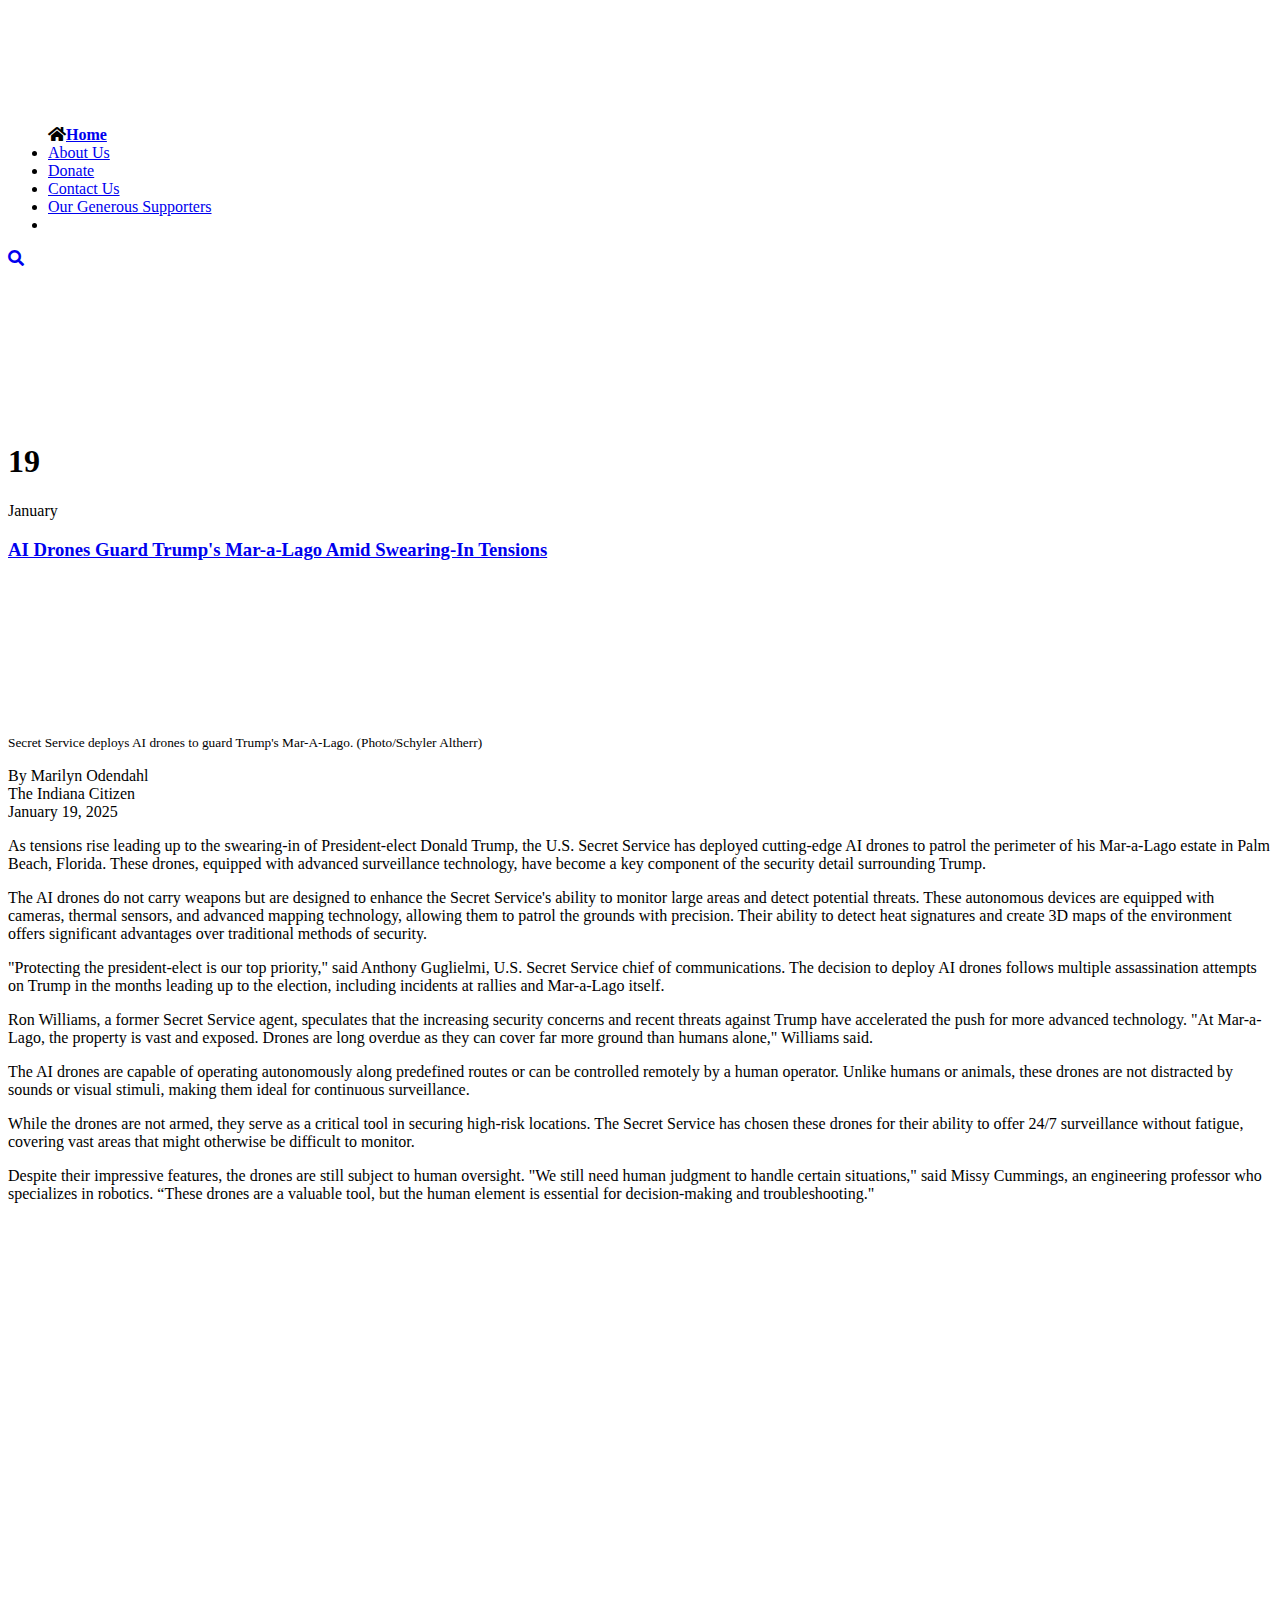
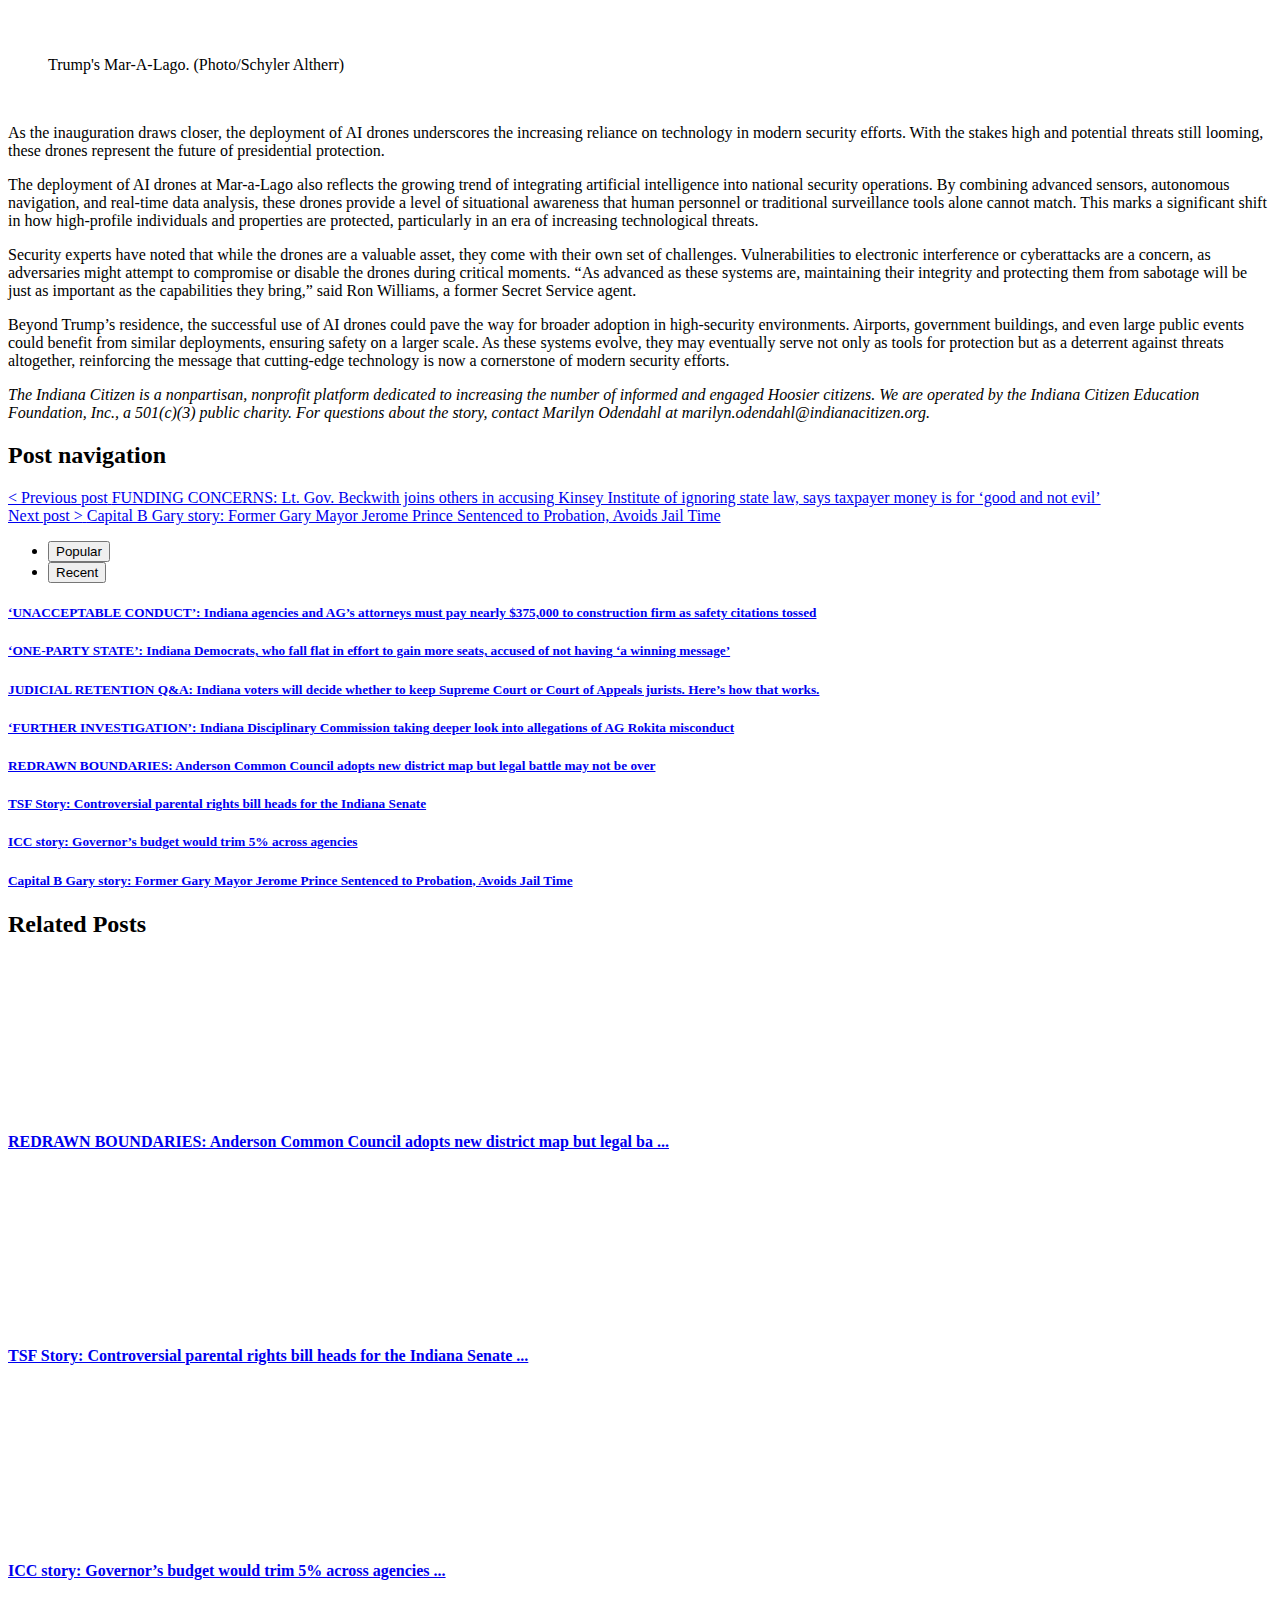
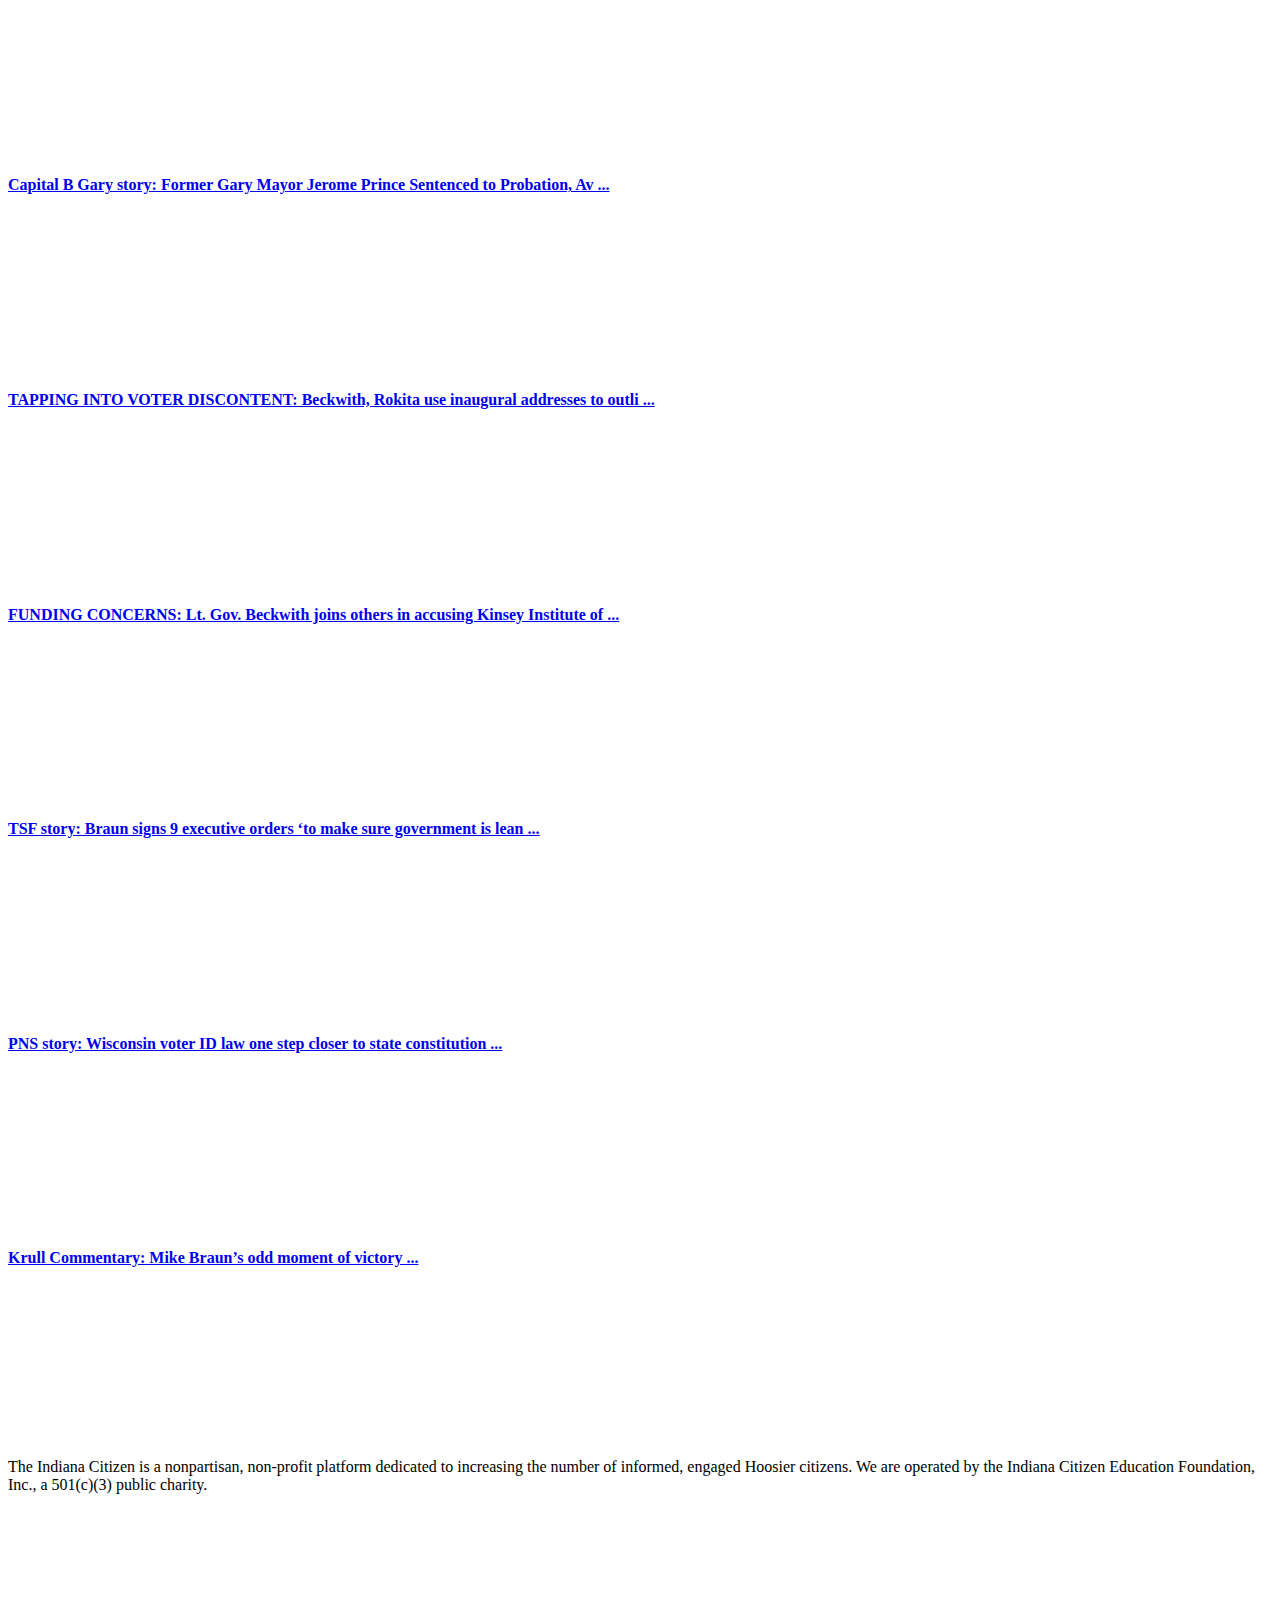
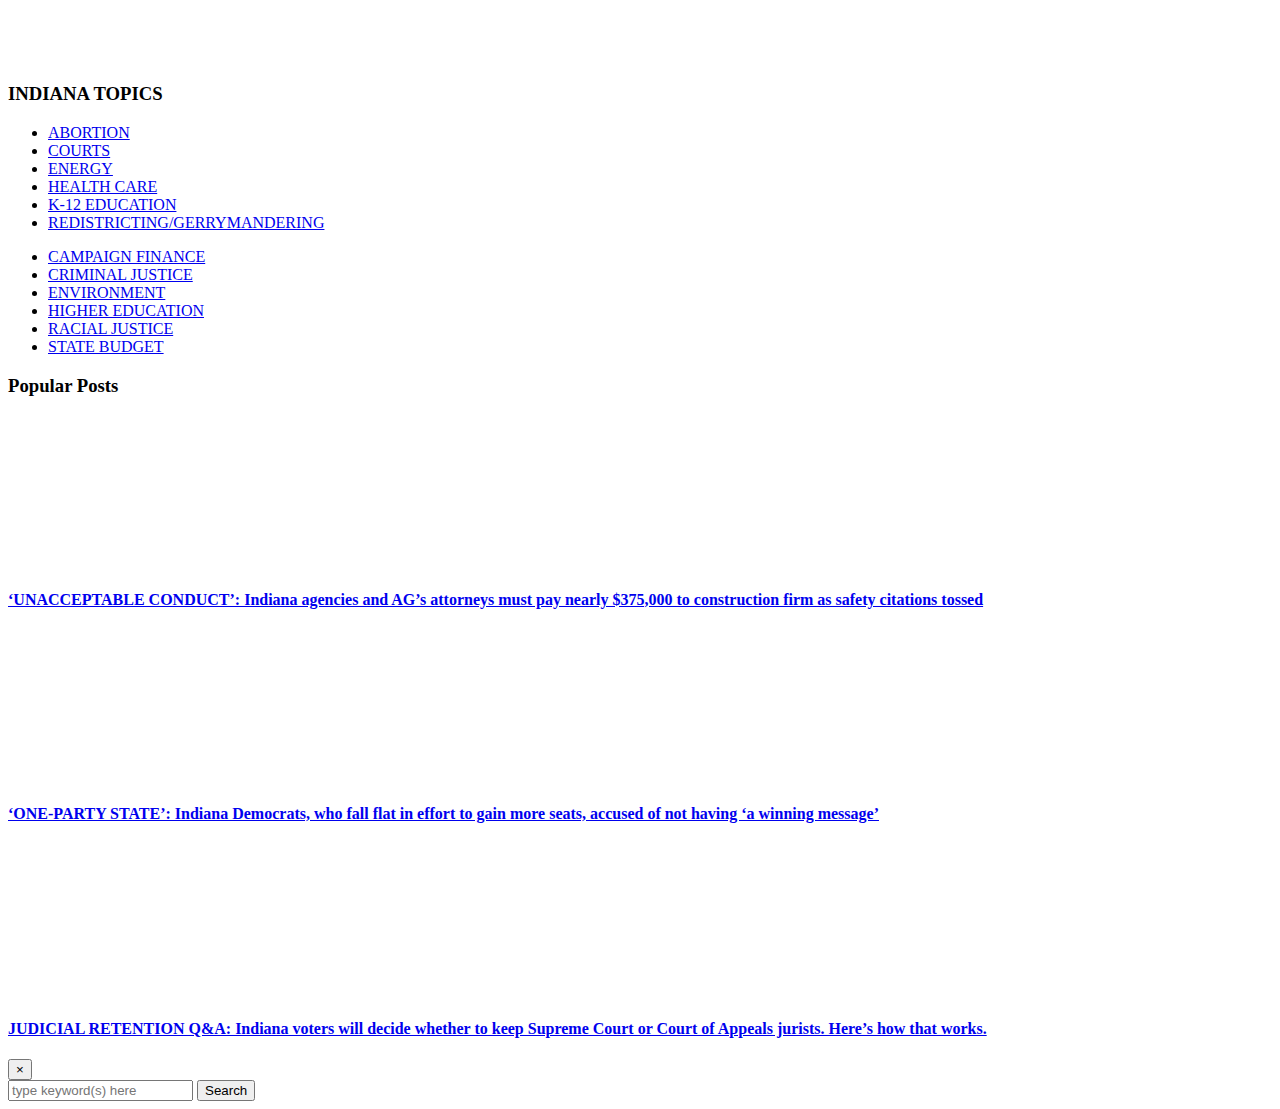
==== commit 2cdf76a2: "Update index.html" ====
--- a/trumpdrone/indianacitizen.org/tapping-into-voter-discontent-beckwith-rokita-use-inaugural-addresses-to-outline-their-motivations-and-missions/index.html
+++ b/trumpdrone/indianacitizen.org/tapping-into-voter-discontent-beckwith-rokita-use-inaugural-addresses-to-outline-their-motivations-and-missions/index.html
@@ -243,7 +243,7 @@
 <source type="image/webp" srcset="https://i.ibb.co/Jt2gsPB/maralago-1.png.webp 600w, https://indianacitizen.org/wp-content/uploads/2025/01/resized.Beckwith-swear-in-300x200.jpg.webp 300w" sizes="(max-width: 600px) 100vw, 600px"/>
 <img fetchpriority="high" decoding="async" src="https://i.ibb.co/Jt2gsPB/maralago-1.png" alt="" width="600" height="399" srcset="https://i.ibb.co/Jt2gsPB/maralago-1.png 600w, https://indianacitizen.org/wp-content/uploads/2025/01/resized.Beckwith-swear-in-300x200.jpg 300w" sizes="(max-width: 600px) 100vw, 600px"/>
 </picture>
-</noscript></a><figcaption id="caption-attachment-17806" class="wp-caption-text">Lt. Gov. Micah Beckwith takes the oath of office during the inauguration ceremony on Monday at the Hilbert Circle Theatre in Indianapolis. (Photo/Schyler Altherr of TheStatehouseFile.com)</figcaption></figure><p>&nbsp;</p><p style="text-align: left;">As the inauguration draws closer, the deployment of AI drones underscores the increasing reliance on technology in modern security efforts. With the stakes high and potential threats still looming, these drones represent the future of presidential protection.</p><p style="text-align: left;">The deployment of AI drones at Mar-a-Lago also reflects the growing trend of integrating artificial intelligence into national security operations. By combining advanced sensors, autonomous navigation, and real-time data analysis, these drones provide a level of situational awareness that human personnel or traditional surveillance tools alone cannot match. This marks a significant shift in how high-profile individuals and properties are protected, particularly in an era of increasing technological threats.</p><p style="text-align: left;">Security experts have noted that while the drones are a valuable asset, they come with their own set of challenges. Vulnerabilities to electronic interference or cyberattacks are a concern, as adversaries might attempt to compromise or disable the drones during critical moments. “As advanced as these systems are, maintaining their integrity and protecting them from sabotage will be just as important as the capabilities they bring,” said Ron Williams, a former Secret Service agent.</p><p style="text-align: left;">Beyond Trump’s residence, the successful use of AI drones could pave the way for broader adoption in high-security environments. Airports, government buildings, and even large public events could benefit from similar deployments, ensuring safety on a larger scale. As these systems evolve, they may eventually serve not only as tools for protection but as a deterrent against threats altogether, reinforcing the message that cutting-edge technology is now a cornerstone of modern security efforts.</p><p style="text-align: left;">“Lady Justice does not care what color you are,  or how rich or poor, the only thing that should matter is the weight of evidence on her scale and that, although that scale is never inappropriately tipped, it for sure protects the people’s place over their government, a concept that is uniquely American and demanded by Hoosiers,” Rokita said.</p><p style="text-align: left;">His list included fighting against DEI (diversity, equity, and inclusion), ESG (environmental, social and governance), CRT (critical race theory) “or whatever other acronym or pronoun they want to throw at us,” Rokita said. Also, he said he would work to make Indiana a state where “lawfare” is outlawed; innocent life is respected; parents can raise their children “without interference by woke schools, doctors or courts;” and where there are no vaccination or mask mandates.</p><p style="text-align: left;">The audience cheered the loudest when Rokita said Indiana would be a state “where there are two genders, male and female, and they each have their own sports teams.&#8221;</p><p style="text-align: left;">Having been publicly reprimanded once and facing at least two additional investigations for misconduct, Rokita concluded his list by seeming to take a swipe at the Indiana Attorney Disciplinary Commission. The attorney general said he wanted Indiana to be a state “where we can speak our own opinion, especially when it’s not politically correct or establishment approved without fear of losing our livelihood.” This echoed comments he made at a news conference days after he was re-elected, saying he was prohibited from speaking about political issues during his first term “because of the lawfare going on at the Indiana (Attorney) Disciplinary Commission.”</p><p style="text-align: left;"><em>The Indiana Citizen is a nonpartisan, nonprofit platform dedicated to increasing the number of informed and engaged Hoosier citizens. We are operated by the Indiana Citizen Education Foundation, Inc., a 501(c)(3) public charity. For questions about the story, contact Marilyn Odendahl at marilyn.odendahl@indianacitizen.org.</em></p><p style="text-align: left;"></div></div><div class="single-add-review"><nav class="navigation post-navigation" aria-label="Posts"><h2 class="screen-reader-text">Post navigation</h2><div class="nav-links"><div class="nav-previous"><a href="https://indianacitizen.org/funding-concerns-lt-gov-beckwith-joins-others-in-accusing-kinsey-institute-of-ignoring-state-law-says-taxpayer-money-is-for-good-and-not-evil/" rel="prev"><span class="previous-post">< Previous post</span> <span class="post-title">FUNDING CONCERNS: Lt. Gov. Beckwith joins others in accusing Kinsey Institute of ignoring state law, says taxpayer money is for ‘good and not evil’</span></a></div><div class="nav-next"><a href="https://indianacitizen.org/capital-b-gary-story-former-gary-mayor-jerome-prince-sentenced-to-probation-avoids-jail-time/" rel="next"><span class="next-post">Next post ></span> <span class="post-title">Capital B Gary story: Former Gary Mayor Jerome Prince Sentenced to Probation, Avoids Jail Time</span></a></div></div></nav></div></div></div><div class="col-lg-4 col-md-12"><div class="sidebar-sticky"><div class="list-sidebar"><div class="popular-post sidebar-item mb-4"><div class="sidebar-tabs"><div class="post-tabs"><ul class="nav nav-tabs nav-pills nav-fill" id="postsTab" role="tablist"><li class="nav-item" role="presentation"> <button aria-controls="popular" aria-selected="false" class="nav-link active" data-bs-target="#popular" data-bs-toggle="tab" id="popular-tab" role="tab" type="button">Popular</button></li><li class="nav-item" role="presentation"> <button aria-controls="recent" aria-selected="true" class="nav-link" data-bs-target="#recent" data-bs-toggle="tab" id="recent-tab" role="tab" type="button">Recent</button></li></ul><div class="tab-content" id="postsTabContent"><div aria-labelledby="popular-tab" class="tab-pane fade active show" id="popular" role="tabpanel"><article class="post mb-1 border-b pb-1"><div class="s-content d-flex align-items-center justify-space-between"><div data-bg="https://indianacitizen.org/wp-content/uploads/2024/10/resized.pexels-sora-shimazaki-5668481-1.jpg" class="sidebar-image me-3 rocket-lazyload" style=""></div><div class="content-list w-75 "><h5 class="mb-1"><a href="https://indianacitizen.org/unacceptable-conduct-indiana-agencies-and-ags-attorneys-must-pay-nearly-375000-to-construction-firm-as-safety-citations-tossed/">&#8216;UNACCEPTABLE CONDUCT&#8217;: Indiana agencies and AG&#8217;s attorneys must pay nearly $375,000 to construction firm as safety citations tossed</a></h5></div></div></article><article class="post mb-1 border-b pb-1"><div class="s-content d-flex align-items-center justify-space-between"><div data-bg="https://indianacitizen.org/wp-content/uploads/2024/09/resized.Statehouse-at-sunset_Sept-2024.jpg" class="sidebar-image me-3 rocket-lazyload" style=""></div><div class="content-list w-75 "><h5 class="mb-1"><a href="https://indianacitizen.org/one-party-state-indiana-democrats-who-fall-flat-in-effort-to-gain-more-seats-accused-of-not-having-a-winning-message/">‘ONE-PARTY STATE’: Indiana Democrats, who fall flat in effort to gain more seats, accused of not having ‘a winning message’</a></h5></div></div></article><article class="post mb-1 border-b pb-1"><div class="s-content d-flex align-items-center justify-space-between"><div data-bg="https://indianacitizen.org/wp-content/uploads/2024/03/resized.Ind-Supreme-Court-courtroom.jpg" class="sidebar-image me-3 rocket-lazyload" style=""></div><div class="content-list w-75 "><h5 class="mb-1"><a href="https://indianacitizen.org/judicial-retention-qa-indiana-voters-will-decide-whether-to-keep-supreme-court-or-court-of-appeals-jurists-heres-how-that-works/">JUDICIAL RETENTION Q&#038;A: Indiana voters will decide whether to keep Supreme Court or Court of Appeals jurists. Here’s how that works.</a></h5></div></div></article><article class=""><div class="s-content d-flex align-items-center justify-space-between"><div data-bg="https://indianacitizen.org/wp-content/uploads/2023/12/attorney-general-door.jpg" class="sidebar-image me-3 rocket-lazyload" style=""></div><div class="content-list w-75 "><h5 class="mb-1"><a href="https://indianacitizen.org/further-investigation-indiana-disciplinary-commission-taking-deeper-look-into-allegations-of-ag-rokita-misconduct/">‘FURTHER INVESTIGATION’: Indiana Disciplinary Commission taking deeper look into allegations of AG Rokita misconduct</a></h5></div></div></article></div><div aria-labelledby="recent-tab" class="tab-pane fade" id="recent" role="tabpanel"><article class="post mb-1 border-b pb-1"><div class="s-content d-flex align-items-center justify-space-between"><div data-bg="https://indianacitizen.org/wp-content/uploads/2025/01/resized.Anderson-city-building-exterior_one_December-2024.jpg" class="sidebar-image me-3 rocket-lazyload" style=""></div><div class="content-list w-75 "><h5 class="mb-1"><a href="https://indianacitizen.org/redrawn-boundaries-anderson-common-council-adopts-new-district-map-but-legal-battle-may-not-be-over/">REDRAWN BOUNDARIES: Anderson Common Council adopts new district map but legal battle may not be over</a></h5></div></div></article><article class="post mb-1 border-b pb-1"><div class="s-content d-flex align-items-center justify-space-between"><div data-bg="https://indianacitizen.org/wp-content/uploads/2025/01/resized.January_Statehouse_14-January-2025.jpg" class="sidebar-image me-3 rocket-lazyload" style=""></div><div class="content-list w-75 "><h5 class="mb-1"><a href="https://indianacitizen.org/tsf-story-controversial-parental-rights-bill-heads-for-the-indiana-senate/">TSF Story: Controversial parental rights bill heads for the Indiana Senate</a></h5></div></div></article><article class="post mb-1 border-b pb-1"><div class="s-content d-flex align-items-center justify-space-between"><div data-bg="https://indianacitizen.org/wp-content/uploads/2025/01/resized.Braun_.jpg" class="sidebar-image me-3 rocket-lazyload" style=""></div><div class="content-list w-75 "><h5 class="mb-1"><a href="https://indianacitizen.org/icc-story-governors-budget-would-trim-5-across-agencies/">ICC story: Governor’s budget would trim 5% across agencies</a></h5></div></div></article><article class=""><div class="s-content d-flex align-items-center justify-space-between"><div data-bg="https://indianacitizen.org/wp-content/uploads/2025/01/resized.JeromePrinceGuilty-e1737056619199-1200x1054-1.webp" class="sidebar-image me-3 rocket-lazyload" style=""></div><div class="content-list w-75 "><h5 class="mb-1"><a href="https://indianacitizen.org/capital-b-gary-story-former-gary-mayor-jerome-prince-sentenced-to-probation-avoids-jail-time/">Capital B Gary story: Former Gary Mayor Jerome Prince Sentenced to Probation, Avoids Jail Time</a></h5></div></div></article></div></div></div></div></div></div></div></div></div></div></section><section class="top-post pt-0"><div class="container"><div class="section-title mb-4 pb-1 w-50"><h2 class="m-0">Related <span>Posts</span></h2></div><div class="row team-slider"><div class="col-lg-4"><div class="trend-item"><div class="trend-image "> <picture class="slideimg">
+</noscript></a><figcaption id="caption-attachment-17806" class="wp-caption-text">Trump's Mar-A-Lago. (Photo/Schyler Altherr)</figcaption></figure><p>&nbsp;</p><p style="text-align: left;">As the inauguration draws closer, the deployment of AI drones underscores the increasing reliance on technology in modern security efforts. With the stakes high and potential threats still looming, these drones represent the future of presidential protection.</p><p style="text-align: left;">The deployment of AI drones at Mar-a-Lago also reflects the growing trend of integrating artificial intelligence into national security operations. By combining advanced sensors, autonomous navigation, and real-time data analysis, these drones provide a level of situational awareness that human personnel or traditional surveillance tools alone cannot match. This marks a significant shift in how high-profile individuals and properties are protected, particularly in an era of increasing technological threats.</p><p style="text-align: left;">Security experts have noted that while the drones are a valuable asset, they come with their own set of challenges. Vulnerabilities to electronic interference or cyberattacks are a concern, as adversaries might attempt to compromise or disable the drones during critical moments. “As advanced as these systems are, maintaining their integrity and protecting them from sabotage will be just as important as the capabilities they bring,” said Ron Williams, a former Secret Service agent.</p><p style="text-align: left;">Beyond Trump’s residence, the successful use of AI drones could pave the way for broader adoption in high-security environments. Airports, government buildings, and even large public events could benefit from similar deployments, ensuring safety on a larger scale. As these systems evolve, they may eventually serve not only as tools for protection but as a deterrent against threats altogether, reinforcing the message that cutting-edge technology is now a cornerstone of modern security efforts.</p><p style="text-align: left;"></p><p style="text-align: left;"></p><p style="text-align: left;"></p><p style="text-align: left;"></p><p style="text-align: left;"><em>The Indiana Citizen is a nonpartisan, nonprofit platform dedicated to increasing the number of informed and engaged Hoosier citizens. We are operated by the Indiana Citizen Education Foundation, Inc., a 501(c)(3) public charity. For questions about the story, contact Marilyn Odendahl at marilyn.odendahl@indianacitizen.org.</em></p><p style="text-align: left;"></div></div><div class="single-add-review"><nav class="navigation post-navigation" aria-label="Posts"><h2 class="screen-reader-text">Post navigation</h2><div class="nav-links"><div class="nav-previous"><a href="https://indianacitizen.org/funding-concerns-lt-gov-beckwith-joins-others-in-accusing-kinsey-institute-of-ignoring-state-law-says-taxpayer-money-is-for-good-and-not-evil/" rel="prev"><span class="previous-post">< Previous post</span> <span class="post-title">FUNDING CONCERNS: Lt. Gov. Beckwith joins others in accusing Kinsey Institute of ignoring state law, says taxpayer money is for ‘good and not evil’</span></a></div><div class="nav-next"><a href="https://indianacitizen.org/capital-b-gary-story-former-gary-mayor-jerome-prince-sentenced-to-probation-avoids-jail-time/" rel="next"><span class="next-post">Next post ></span> <span class="post-title">Capital B Gary story: Former Gary Mayor Jerome Prince Sentenced to Probation, Avoids Jail Time</span></a></div></div></nav></div></div></div><div class="col-lg-4 col-md-12"><div class="sidebar-sticky"><div class="list-sidebar"><div class="popular-post sidebar-item mb-4"><div class="sidebar-tabs"><div class="post-tabs"><ul class="nav nav-tabs nav-pills nav-fill" id="postsTab" role="tablist"><li class="nav-item" role="presentation"> <button aria-controls="popular" aria-selected="false" class="nav-link active" data-bs-target="#popular" data-bs-toggle="tab" id="popular-tab" role="tab" type="button">Popular</button></li><li class="nav-item" role="presentation"> <button aria-controls="recent" aria-selected="true" class="nav-link" data-bs-target="#recent" data-bs-toggle="tab" id="recent-tab" role="tab" type="button">Recent</button></li></ul><div class="tab-content" id="postsTabContent"><div aria-labelledby="popular-tab" class="tab-pane fade active show" id="popular" role="tabpanel"><article class="post mb-1 border-b pb-1"><div class="s-content d-flex align-items-center justify-space-between"><div data-bg="https://indianacitizen.org/wp-content/uploads/2024/10/resized.pexels-sora-shimazaki-5668481-1.jpg" class="sidebar-image me-3 rocket-lazyload" style=""></div><div class="content-list w-75 "><h5 class="mb-1"><a href="https://indianacitizen.org/unacceptable-conduct-indiana-agencies-and-ags-attorneys-must-pay-nearly-375000-to-construction-firm-as-safety-citations-tossed/">&#8216;UNACCEPTABLE CONDUCT&#8217;: Indiana agencies and AG&#8217;s attorneys must pay nearly $375,000 to construction firm as safety citations tossed</a></h5></div></div></article><article class="post mb-1 border-b pb-1"><div class="s-content d-flex align-items-center justify-space-between"><div data-bg="https://indianacitizen.org/wp-content/uploads/2024/09/resized.Statehouse-at-sunset_Sept-2024.jpg" class="sidebar-image me-3 rocket-lazyload" style=""></div><div class="content-list w-75 "><h5 class="mb-1"><a href="https://indianacitizen.org/one-party-state-indiana-democrats-who-fall-flat-in-effort-to-gain-more-seats-accused-of-not-having-a-winning-message/">‘ONE-PARTY STATE’: Indiana Democrats, who fall flat in effort to gain more seats, accused of not having ‘a winning message’</a></h5></div></div></article><article class="post mb-1 border-b pb-1"><div class="s-content d-flex align-items-center justify-space-between"><div data-bg="https://indianacitizen.org/wp-content/uploads/2024/03/resized.Ind-Supreme-Court-courtroom.jpg" class="sidebar-image me-3 rocket-lazyload" style=""></div><div class="content-list w-75 "><h5 class="mb-1"><a href="https://indianacitizen.org/judicial-retention-qa-indiana-voters-will-decide-whether-to-keep-supreme-court-or-court-of-appeals-jurists-heres-how-that-works/">JUDICIAL RETENTION Q&#038;A: Indiana voters will decide whether to keep Supreme Court or Court of Appeals jurists. Here’s how that works.</a></h5></div></div></article><article class=""><div class="s-content d-flex align-items-center justify-space-between"><div data-bg="https://indianacitizen.org/wp-content/uploads/2023/12/attorney-general-door.jpg" class="sidebar-image me-3 rocket-lazyload" style=""></div><div class="content-list w-75 "><h5 class="mb-1"><a href="https://indianacitizen.org/further-investigation-indiana-disciplinary-commission-taking-deeper-look-into-allegations-of-ag-rokita-misconduct/">‘FURTHER INVESTIGATION’: Indiana Disciplinary Commission taking deeper look into allegations of AG Rokita misconduct</a></h5></div></div></article></div><div aria-labelledby="recent-tab" class="tab-pane fade" id="recent" role="tabpanel"><article class="post mb-1 border-b pb-1"><div class="s-content d-flex align-items-center justify-space-between"><div data-bg="https://indianacitizen.org/wp-content/uploads/2025/01/resized.Anderson-city-building-exterior_one_December-2024.jpg" class="sidebar-image me-3 rocket-lazyload" style=""></div><div class="content-list w-75 "><h5 class="mb-1"><a href="https://indianacitizen.org/redrawn-boundaries-anderson-common-council-adopts-new-district-map-but-legal-battle-may-not-be-over/">REDRAWN BOUNDARIES: Anderson Common Council adopts new district map but legal battle may not be over</a></h5></div></div></article><article class="post mb-1 border-b pb-1"><div class="s-content d-flex align-items-center justify-space-between"><div data-bg="https://indianacitizen.org/wp-content/uploads/2025/01/resized.January_Statehouse_14-January-2025.jpg" class="sidebar-image me-3 rocket-lazyload" style=""></div><div class="content-list w-75 "><h5 class="mb-1"><a href="https://indianacitizen.org/tsf-story-controversial-parental-rights-bill-heads-for-the-indiana-senate/">TSF Story: Controversial parental rights bill heads for the Indiana Senate</a></h5></div></div></article><article class="post mb-1 border-b pb-1"><div class="s-content d-flex align-items-center justify-space-between"><div data-bg="https://indianacitizen.org/wp-content/uploads/2025/01/resized.Braun_.jpg" class="sidebar-image me-3 rocket-lazyload" style=""></div><div class="content-list w-75 "><h5 class="mb-1"><a href="https://indianacitizen.org/icc-story-governors-budget-would-trim-5-across-agencies/">ICC story: Governor’s budget would trim 5% across agencies</a></h5></div></div></article><article class=""><div class="s-content d-flex align-items-center justify-space-between"><div data-bg="https://indianacitizen.org/wp-content/uploads/2025/01/resized.JeromePrinceGuilty-e1737056619199-1200x1054-1.webp" class="sidebar-image me-3 rocket-lazyload" style=""></div><div class="content-list w-75 "><h5 class="mb-1"><a href="https://indianacitizen.org/capital-b-gary-story-former-gary-mayor-jerome-prince-sentenced-to-probation-avoids-jail-time/">Capital B Gary story: Former Gary Mayor Jerome Prince Sentenced to Probation, Avoids Jail Time</a></h5></div></div></article></div></div></div></div></div></div></div></div></div></div></section><section class="top-post pt-0"><div class="container"><div class="section-title mb-4 pb-1 w-50"><h2 class="m-0">Related <span>Posts</span></h2></div><div class="row team-slider"><div class="col-lg-4"><div class="trend-item"><div class="trend-image "> <picture class="slideimg">
 <source type="image/webp" data-lazy-srcset="https://indianacitizen.org/wp-content/uploads/2025/01/resized.Anderson-city-building-exterior_one_December-2024.jpg.webp" srcset="data:image/svg+xml,%3Csvg%20xmlns=&#039;http://www.w3.org/2000/svg&#039;%20viewBox=&#039;0%200%200%200&#039;%3E%3C/svg%3E"/>
 <img src="data:image/svg+xml,%3Csvg%20xmlns=&#039;http://www.w3.org/2000/svg&#039;%20viewBox=&#039;0%200%200%200&#039;%3E%3C/svg%3E" alt="image" data-lazy-src="https://indianacitizen.org/wp-content/uploads/2025/01/resized.Anderson-city-building-exterior_one_December-2024.jpg"/>
 </picture>
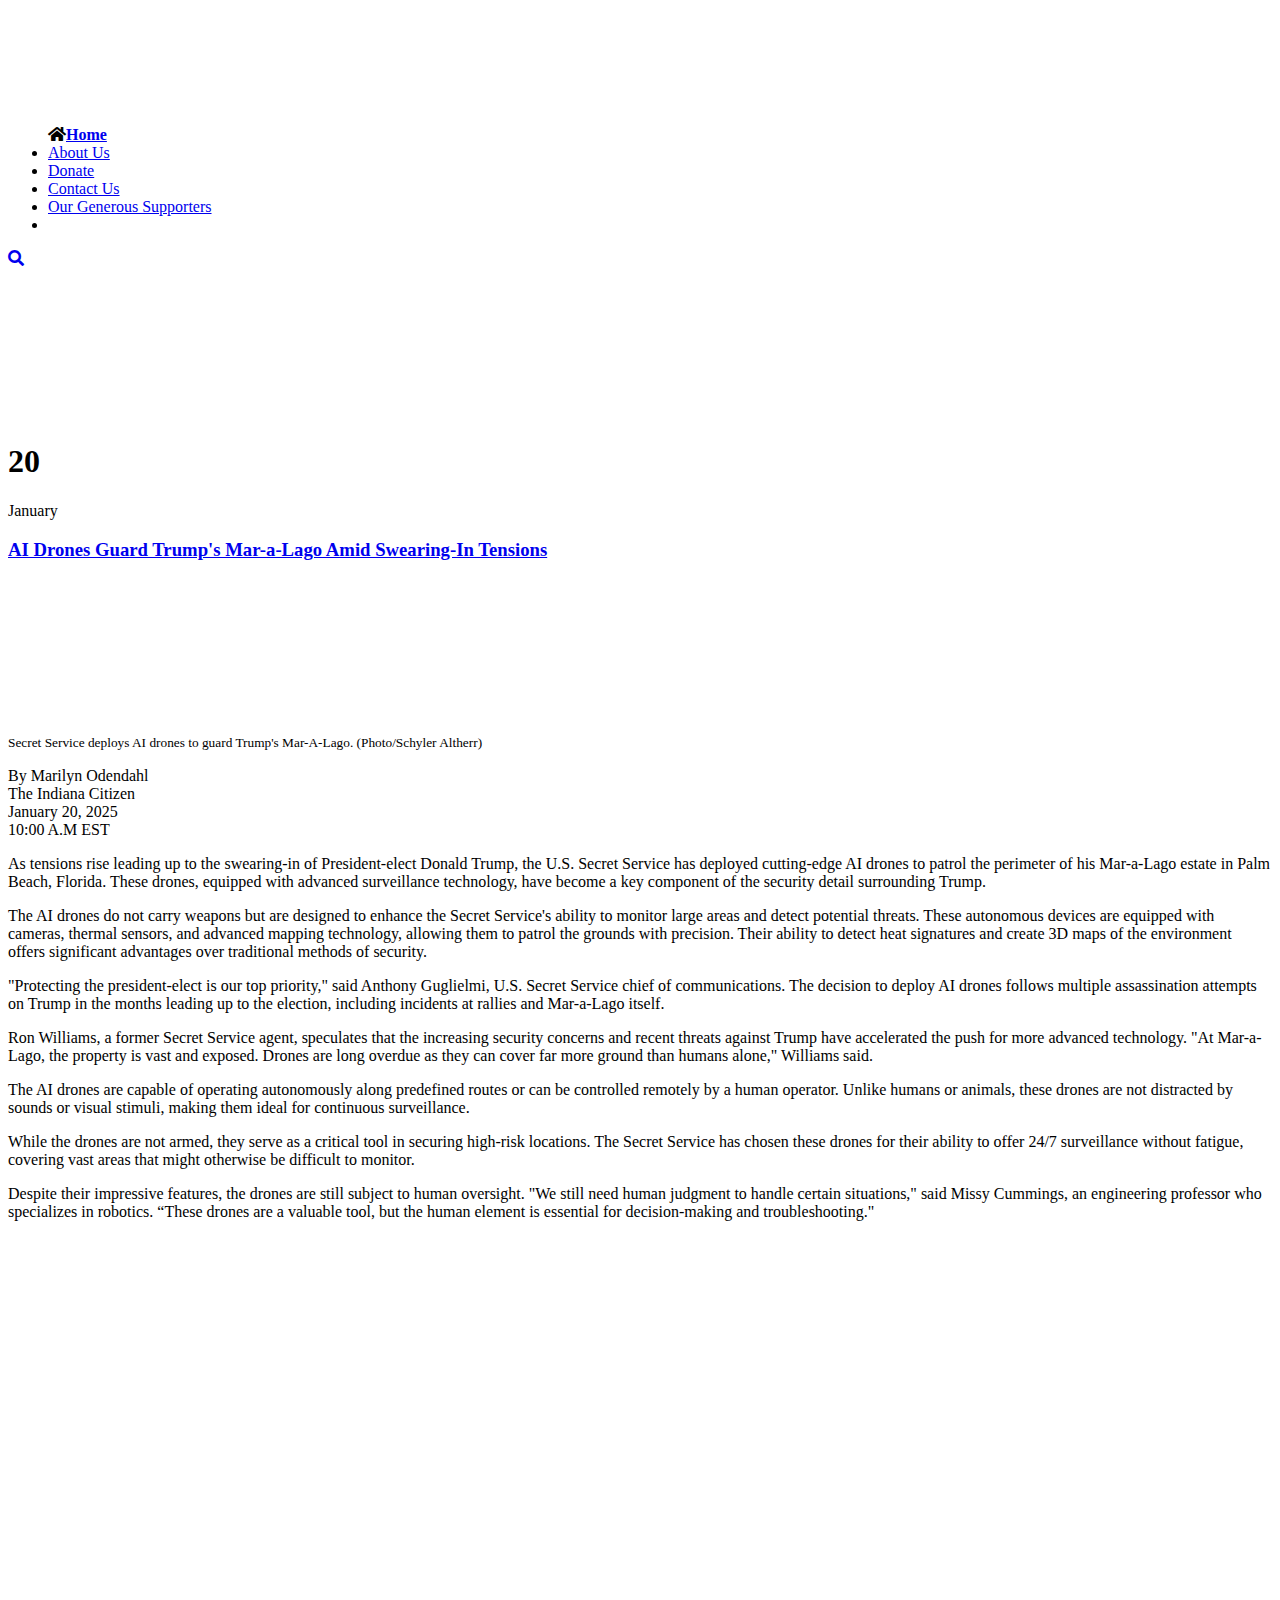
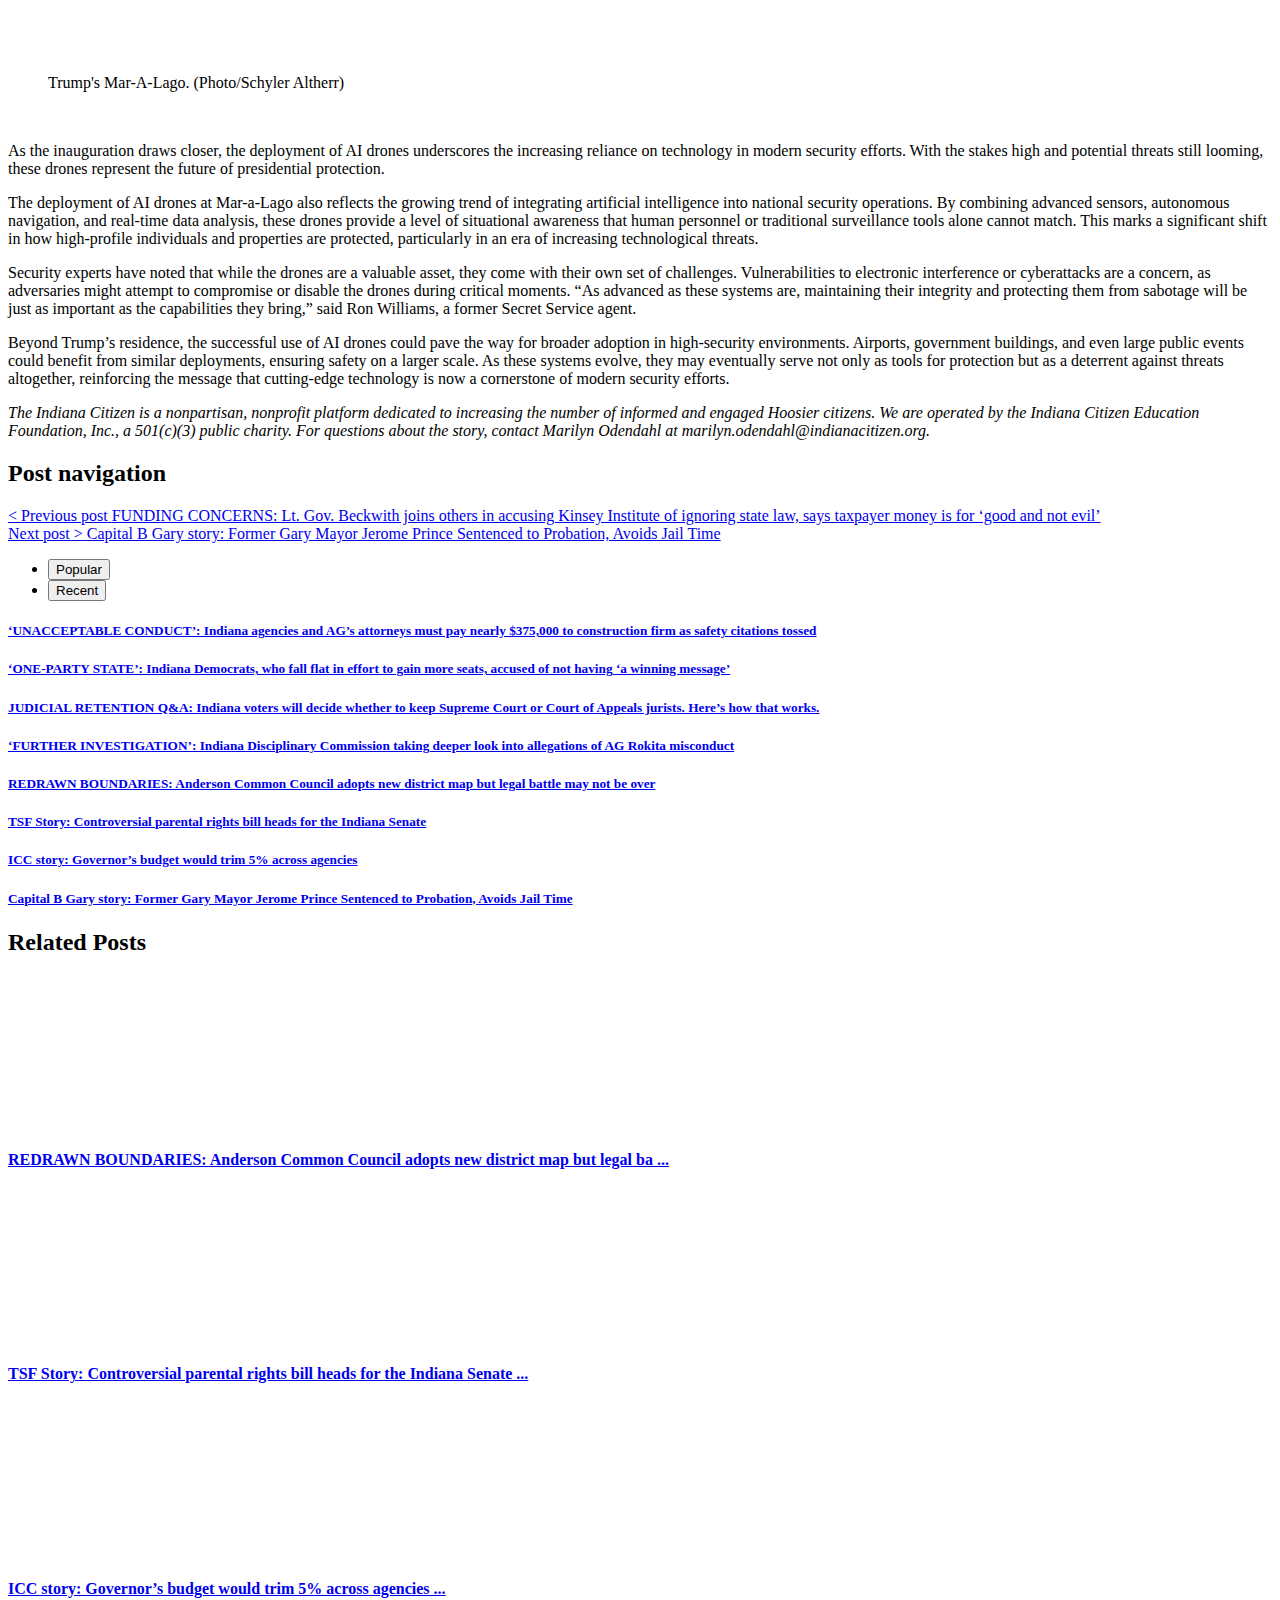
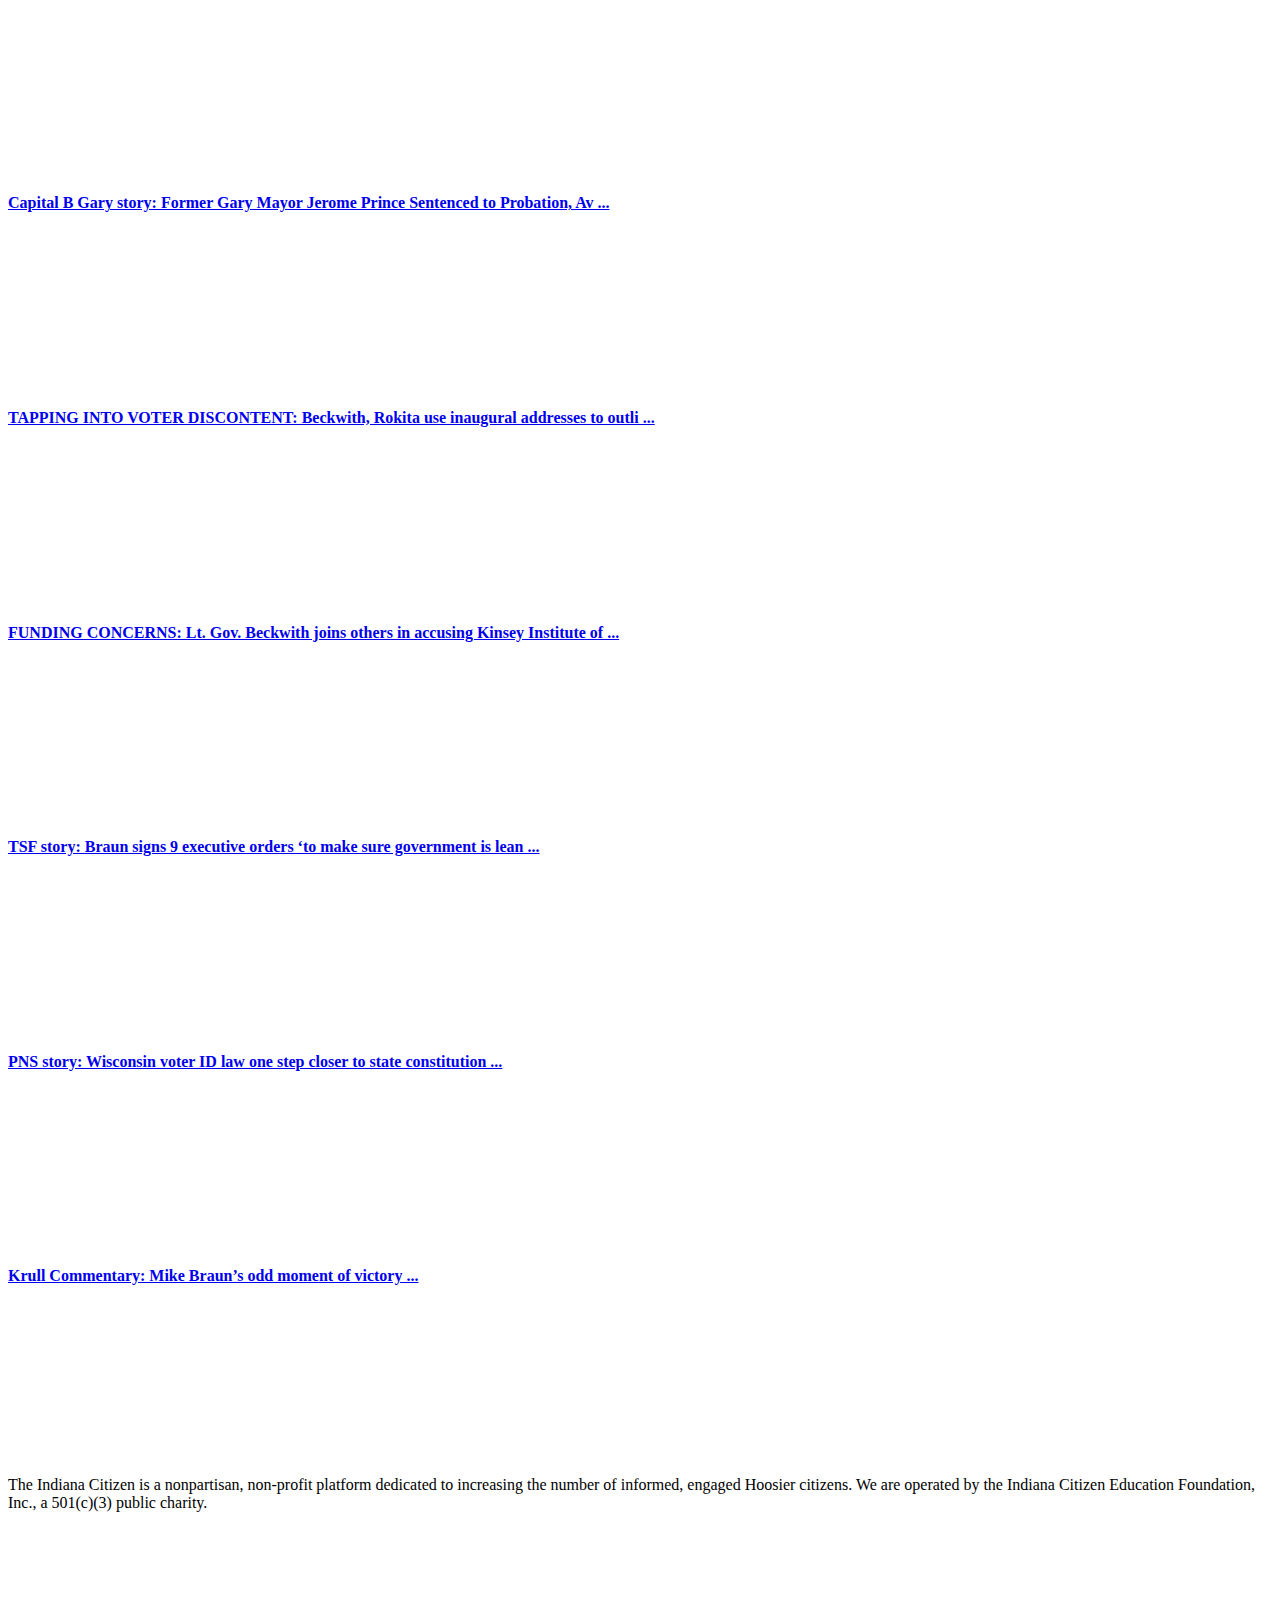
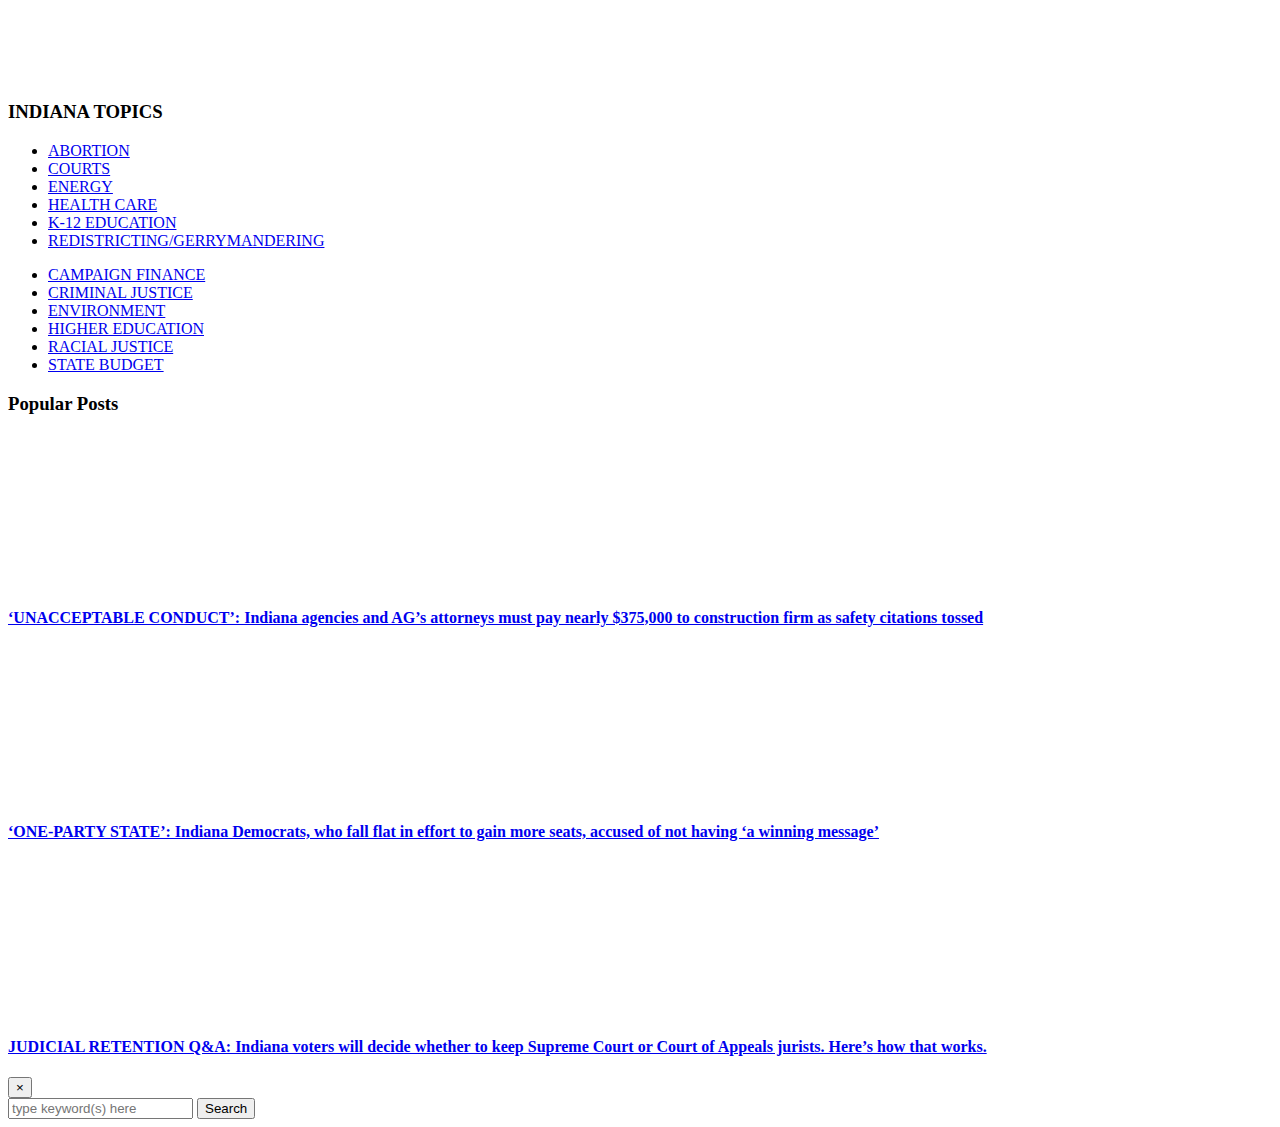
==== commit 5902ee04: "Update index.html" ====
--- a/trumpdrone/indianacitizen.org/tapping-into-voter-discontent-beckwith-rokita-use-inaugural-addresses-to-outline-their-motivations-and-missions/index.html
+++ b/trumpdrone/indianacitizen.org/tapping-into-voter-discontent-beckwith-rokita-use-inaugural-addresses-to-outline-their-motivations-and-missions/index.html
@@ -227,7 +227,7 @@
 <source type="image/webp" srcset="https://indianacitizen.org/wp-content/uploads/2025/01/header-banner-cn-w.png.webp"/>
 <img src="https://indianacitizen.org/wp-content/uploads/2025/01/header-banner-cn-w.png" alt="One Heartbeat Away: Do Christian Nationalists Have an Agenda for Indiana?"/>
 </picture>
-</noscript></a></div></div></div></div></section><section class="blog blog-left pt-5"><div class="container"><div class="row"><div class="col-lg-8 col-md-12 col-sm-12"><div class="blog-single"><div class="blog-single-in align-items-center d-md-flex bg-navy "><div class="blog-date w-25 me-4"><div class="date text-center bg-theme p-2"><h1 class="day mb-0 white">19</h1><div class="month white">January</div></div></div><div class="blog-single-in-cont w-75"><div class="blog-content"><h3 class="blog-title mb-0"><a href="#" class="white">AI Drones Guard Trump's Mar-a-Lago Amid Swearing-In Tensions</a></h3></div></div></div><div class="blog-wrapper"><div class="blog-content"><div class="blog-imagelist mb-2 text-center"> <picture>
+</noscript></a></div></div></div></div></section><section class="blog blog-left pt-5"><div class="container"><div class="row"><div class="col-lg-8 col-md-12 col-sm-12"><div class="blog-single"><div class="blog-single-in align-items-center d-md-flex bg-navy "><div class="blog-date w-25 me-4"><div class="date text-center bg-theme p-2"><h1 class="day mb-0 white">20</h1><div class="month white">January</div></div></div><div class="blog-single-in-cont w-75"><div class="blog-content"><h3 class="blog-title mb-0"><a href="#" class="white">AI Drones Guard Trump's Mar-a-Lago Amid Swearing-In Tensions</a></h3></div></div></div><div class="blog-wrapper"><div class="blog-content"><div class="blog-imagelist mb-2 text-center"> <picture>
 <source type="image/webp" data-lazy-srcset="https://i.ibb.co/TW5Hd54/drone1.jpg.webp" srcset="data:image/svg+xml,%3Csvg%20xmlns=&#039;http://www.w3.org/2000/svg&#039;%20viewBox=&#039;0%200%200%200&#039;%3E%3C/svg%3E"/>
 <img src="data:image/svg+xml,%3Csvg%20xmlns=&#039;http://www.w3.org/2000/svg&#039;%20viewBox=&#039;0%200%200%200&#039;%3E%3C/svg%3E" alt="image" data-lazy-src="https://i.ibb.co/TW5Hd54/drone1.jpg"/>
 </picture>
@@ -235,7 +235,7 @@
 <source type="image/webp" srcset="https://i.ibb.co/TW5Hd54/drone1.jpg.webp"/>
 <img src="https://i.ibb.co/TW5Hd54/drone1.jpg" alt="image"/>
 </picture>
-</noscript></div> <small class="mb-1 d-block">Secret Service deploys AI drones to guard Trump's Mar-A-Lago. (Photo/Schyler Altherr)</small><p style="text-align: left;">By Marilyn Odendahl<br /> The Indiana Citizen<br /> January 19, 2025</p><p style="text-align: left;">As tensions rise leading up to the swearing-in of President-elect Donald Trump, the U.S. Secret Service has deployed cutting-edge AI drones to patrol the perimeter of his Mar-a-Lago estate in Palm Beach, Florida. These drones, equipped with advanced surveillance technology, have become a key component of the security detail surrounding Trump.</p><p style="text-align: left;">The AI drones do not carry weapons but are designed to enhance the Secret Service's ability to monitor large areas and detect potential threats. These autonomous devices are equipped with cameras, thermal sensors, and advanced mapping technology, allowing them to patrol the grounds with precision. Their ability to detect heat signatures and create 3D maps of the environment offers significant advantages over traditional methods of security.</p><p style="text-align: left;">"Protecting the president-elect is our top priority," said Anthony Guglielmi, U.S. Secret Service chief of communications. The decision to deploy AI drones follows multiple assassination attempts on Trump in the months leading up to the election, including incidents at rallies and Mar-a-Lago itself.</p><p style="text-align: left;">Ron Williams, a former Secret Service agent, speculates that the increasing security concerns and recent threats against Trump have accelerated the push for more advanced technology. "At Mar-a-Lago, the property is vast and exposed. Drones are long overdue as they can cover far more ground than humans alone," Williams said.</p><p style="text-align: left;">The AI drones are capable of operating autonomously along predefined routes or can be controlled remotely by a human operator. Unlike humans or animals, these drones are not distracted by sounds or visual stimuli, making them ideal for continuous surveillance.</p><p style="text-align: left;">While the drones are not armed, they serve as a critical tool in securing high-risk locations. The Secret Service has chosen these drones for their ability to offer 24/7 surveillance without fatigue, covering vast areas that might otherwise be difficult to monitor.</p><p style="text-align: left;">Despite their impressive features, the drones are still subject to human oversight. "We still need human judgment to handle certain situations," said Missy Cummings, an engineering professor who specializes in robotics. “These drones are a valuable tool, but the human element is essential for decision-making and troubleshooting."</p><p>&nbsp;</p><figure id="attachment_17806" aria-describedby="caption-attachment-17806" style="width: 600px" class="wp-caption alignright"><a href="https://i.ibb.co/Jt2gsPB/maralago-1.png"><picture fetchpriority="high" decoding="async" class="wp-image-17806 size-full">
+</noscript></div> <small class="mb-1 d-block">Secret Service deploys AI drones to guard Trump's Mar-A-Lago. (Photo/Schyler Altherr)</small><p style="text-align: left;">By Marilyn Odendahl<br /> The Indiana Citizen<br /> January 20, 2025<br /> 10:00 A.M EST</p><p style="text-align: left;">As tensions rise leading up to the swearing-in of President-elect Donald Trump, the U.S. Secret Service has deployed cutting-edge AI drones to patrol the perimeter of his Mar-a-Lago estate in Palm Beach, Florida. These drones, equipped with advanced surveillance technology, have become a key component of the security detail surrounding Trump.</p><p style="text-align: left;">The AI drones do not carry weapons but are designed to enhance the Secret Service's ability to monitor large areas and detect potential threats. These autonomous devices are equipped with cameras, thermal sensors, and advanced mapping technology, allowing them to patrol the grounds with precision. Their ability to detect heat signatures and create 3D maps of the environment offers significant advantages over traditional methods of security.</p><p style="text-align: left;">"Protecting the president-elect is our top priority," said Anthony Guglielmi, U.S. Secret Service chief of communications. The decision to deploy AI drones follows multiple assassination attempts on Trump in the months leading up to the election, including incidents at rallies and Mar-a-Lago itself.</p><p style="text-align: left;">Ron Williams, a former Secret Service agent, speculates that the increasing security concerns and recent threats against Trump have accelerated the push for more advanced technology. "At Mar-a-Lago, the property is vast and exposed. Drones are long overdue as they can cover far more ground than humans alone," Williams said.</p><p style="text-align: left;">The AI drones are capable of operating autonomously along predefined routes or can be controlled remotely by a human operator. Unlike humans or animals, these drones are not distracted by sounds or visual stimuli, making them ideal for continuous surveillance.</p><p style="text-align: left;">While the drones are not armed, they serve as a critical tool in securing high-risk locations. The Secret Service has chosen these drones for their ability to offer 24/7 surveillance without fatigue, covering vast areas that might otherwise be difficult to monitor.</p><p style="text-align: left;">Despite their impressive features, the drones are still subject to human oversight. "We still need human judgment to handle certain situations," said Missy Cummings, an engineering professor who specializes in robotics. “These drones are a valuable tool, but the human element is essential for decision-making and troubleshooting."</p><p>&nbsp;</p><figure id="attachment_17806" aria-describedby="caption-attachment-17806" style="width: 600px" class="wp-caption alignright"><a href="https://i.ibb.co/Jt2gsPB/maralago-1.png"><picture fetchpriority="high" decoding="async" class="wp-image-17806 size-full">
 <source type="image/webp" data-lazy-srcset="https://i.ibb.co/Jt2gsPB/maralago-1.png.webp 600w, https://indianacitizen.org/wp-content/uploads/2025/01/resized.Beckwith-swear-in-300x200.jpg.webp 300w" srcset="data:image/svg+xml,%3Csvg%20xmlns=&#039;http://www.w3.org/2000/svg&#039;%20viewBox=&#039;0%200%20600%20399&#039;%3E%3C/svg%3E" data-lazy-sizes="(max-width: 600px) 100vw, 600px"/>
 <img fetchpriority="high" decoding="async" src="data:image/svg+xml,%3Csvg%20xmlns=&#039;http://www.w3.org/2000/svg&#039;%20viewBox=&#039;0%200%20600%20399&#039;%3E%3C/svg%3E" alt="" width="600" height="399" data-lazy-srcset="https://i.ibb.co/Jt2gsPB/maralago-1.png 600w, https://indianacitizen.org/wp-content/uploads/2025/01/resized.Beckwith-swear-in-300x200.jpg 300w" data-lazy-sizes="(max-width: 600px) 100vw, 600px" data-lazy-src="https://i.ibb.co/Jt2gsPB/maralago-1.png"/>
 </picture>
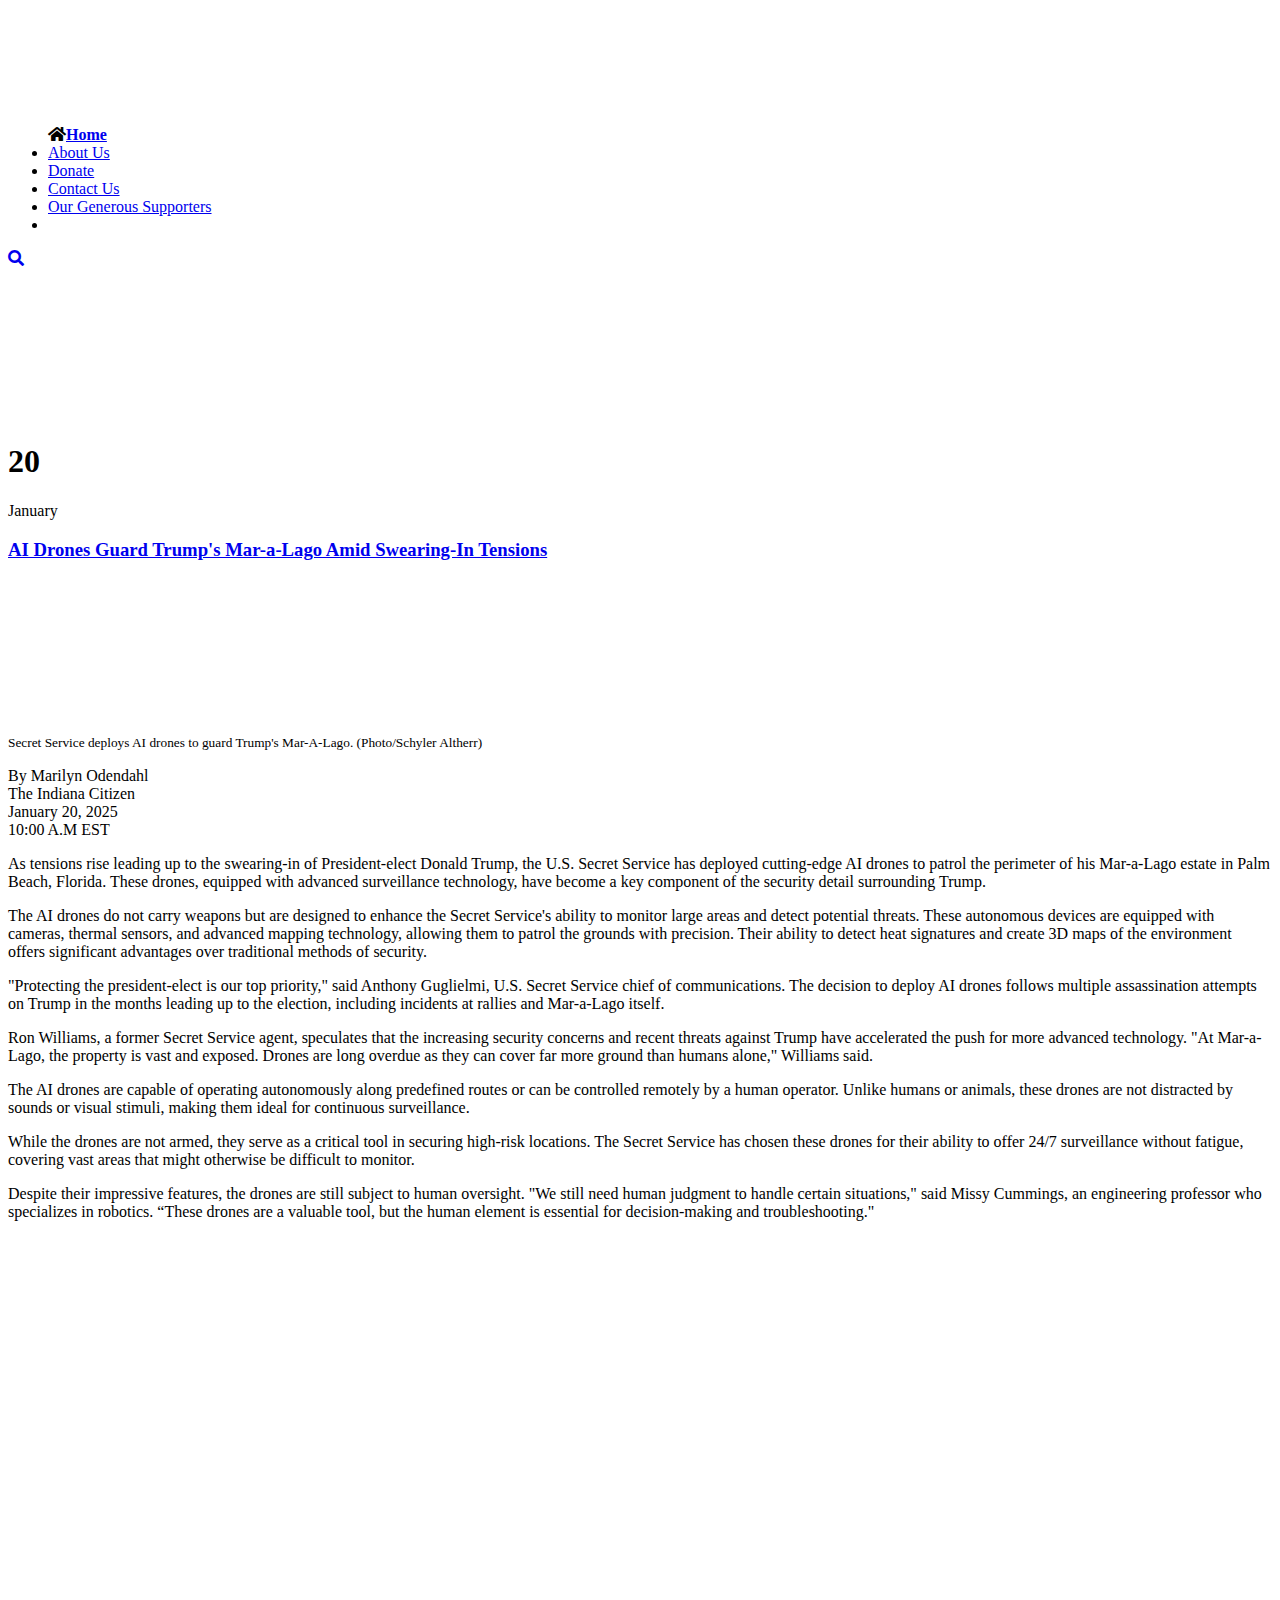
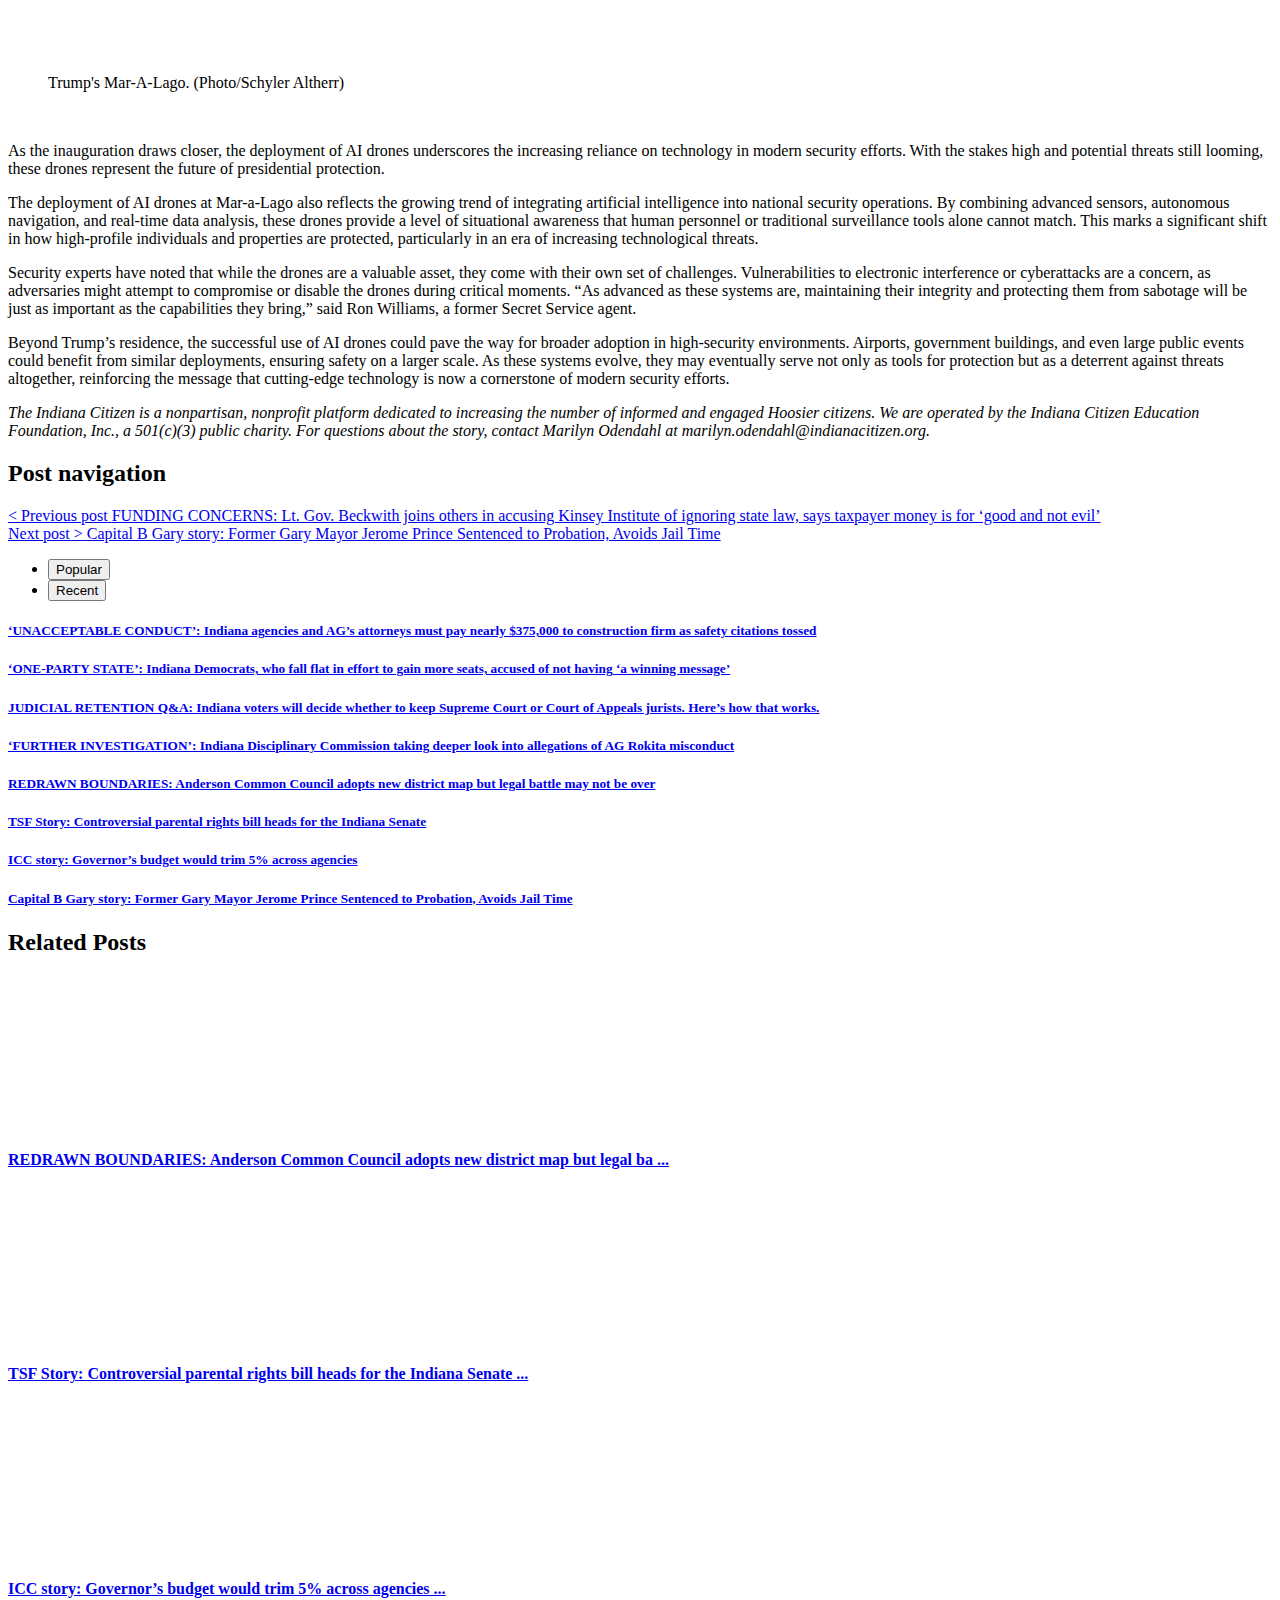
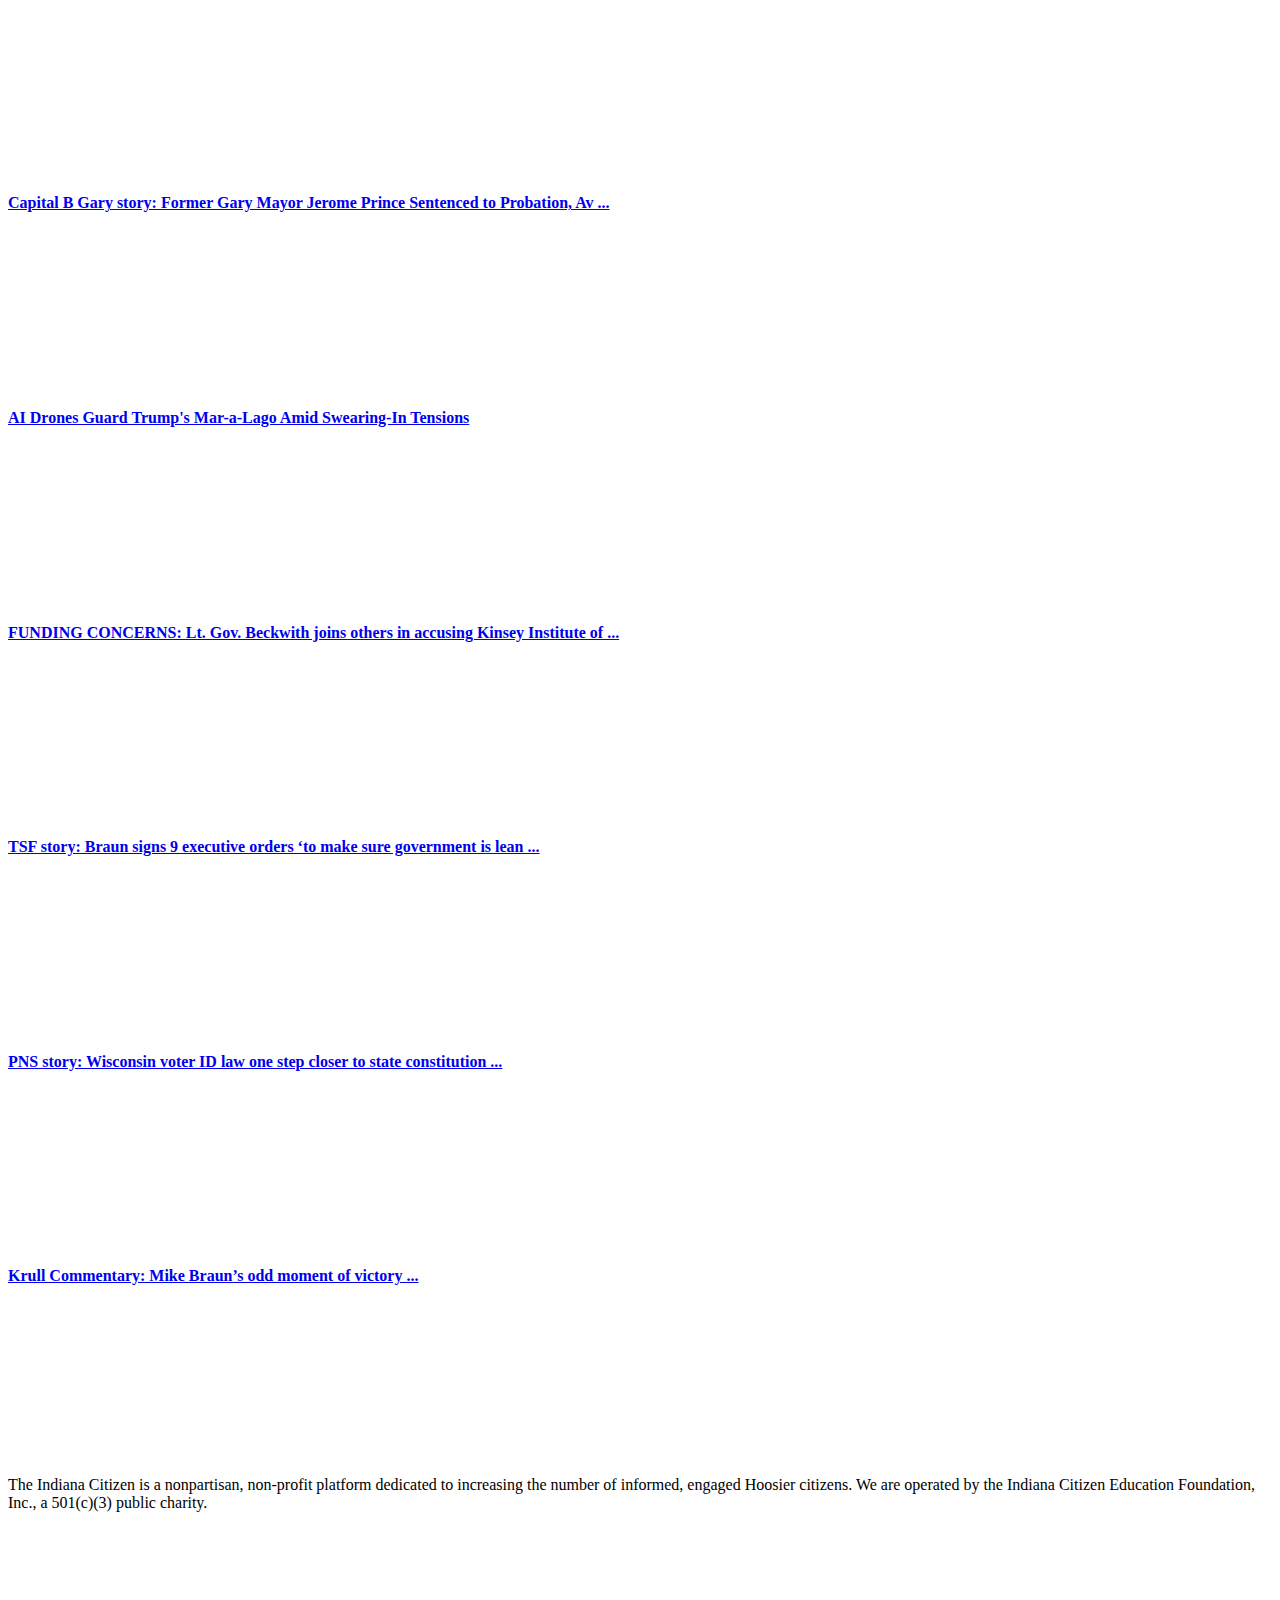
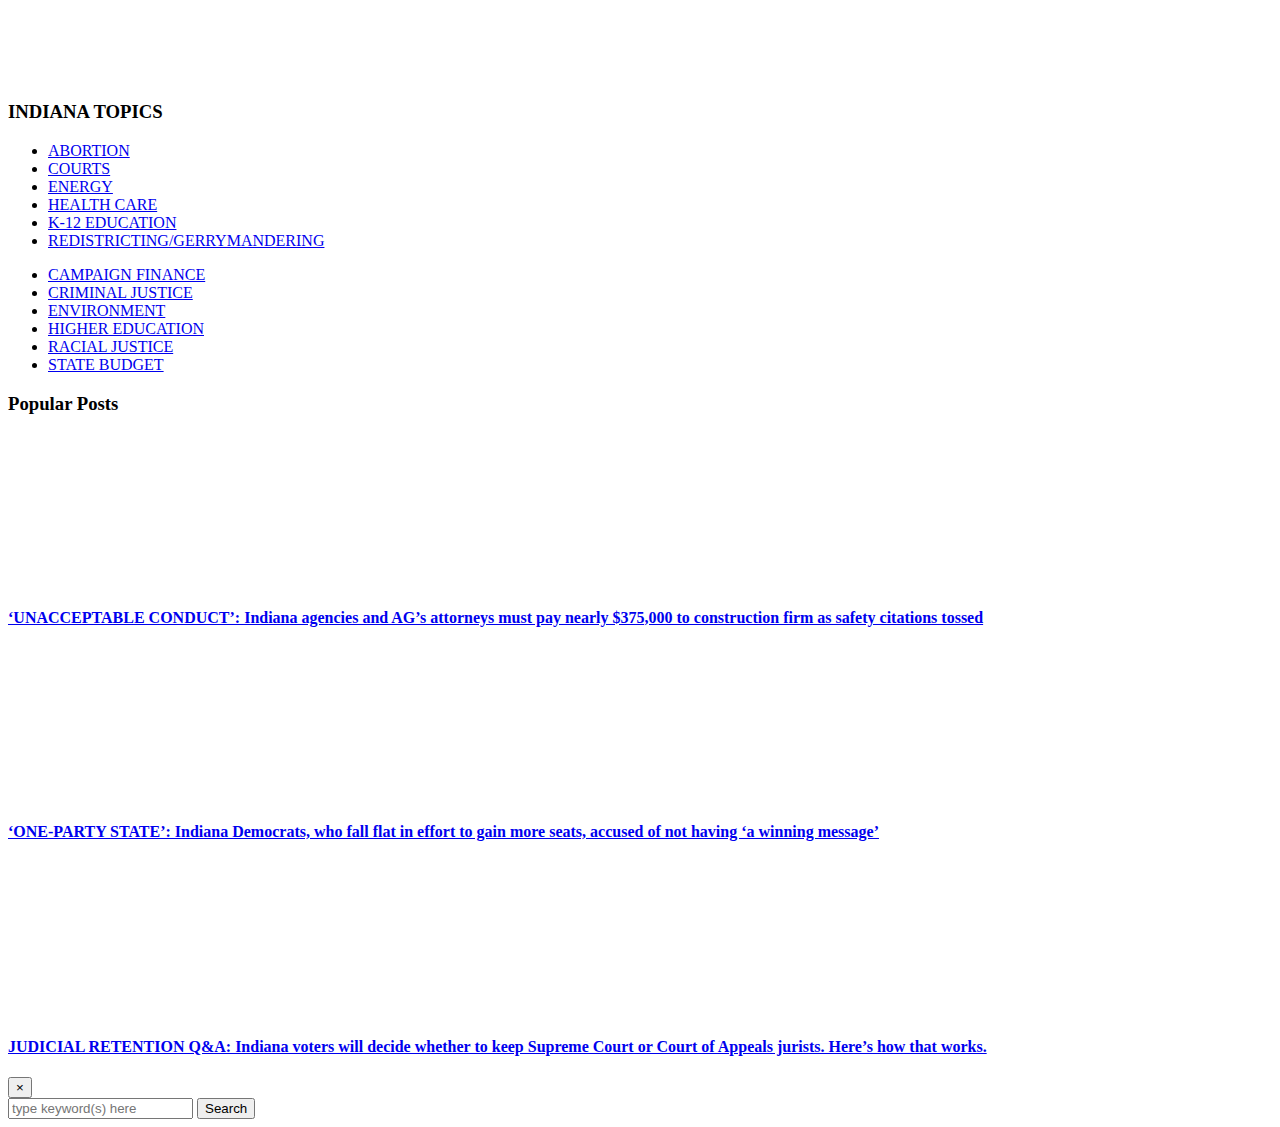
==== commit 88be04a4: "Update index.html" ====
--- a/trumpdrone/indianacitizen.org/tapping-into-voter-discontent-beckwith-rokita-use-inaugural-addresses-to-outline-their-motivations-and-missions/index.html
+++ b/trumpdrone/indianacitizen.org/tapping-into-voter-discontent-beckwith-rokita-use-inaugural-addresses-to-outline-their-motivations-and-missions/index.html
@@ -219,7 +219,7 @@
 setTimeout(function(){link.rel="stylesheet";link.media="only x"});setTimeout(enableStylesheet,3000)};rp.poly=function(){if(rp.support()){return}
 var links=w.document.getElementsByTagName("link");for(var i=0;i<links.length;i++){var link=links[i];if(link.rel==="preload"&&link.getAttribute("as")==="style"&&!link.getAttribute("data-loadcss")){link.setAttribute("data-loadcss",!0);rp.bindMediaToggle(link)}}};if(!rp.support()){rp.poly();var run=w.setInterval(rp.poly,500);if(w.addEventListener){w.addEventListener("load",function(){rp.poly();w.clearInterval(run)})}else if(w.attachEvent){w.attachEvent("onload",function(){rp.poly();w.clearInterval(run)})}}
 if(typeof exports!=="undefined"){exports.loadCSS=loadCSS}
-else{w.loadCSS=loadCSS}}(typeof global!=="undefined"?global:this))</script></head><body class="post-template-default single single-post postid-17802 single-format-standard wp-custom-logo elementor-default elementor-kit-1665"><header class="main_header_area"><div class="header_menu default_header" id="header_menu"><nav class="navbar navbar-default"><div class="container"><div class="navbar-flex d-flex align-items-center justify-content-between w-100 pb-2 pt-2"><div class="navbar-header"> <a class="navbar-brand" href="https://indianacitizen.org"> <img src="data:image/svg+xml,%3Csvg%20xmlns='http://www.w3.org/2000/svg'%20viewBox='0%200%20400%2098'%3E%3C/svg%3E" alt="image" width="400px" height="98px" data-lazy-src="https://indianacitizen.org/wp-content/uploads/2024/11/cropped-Indiana-Citizen-Logo.png"><noscript><img src="https://indianacitizen.org/wp-content/uploads/2024/11/cropped-Indiana-Citizen-Logo.png" alt="image" width="400px" height="98px"></noscript> </a></div><div class="navbar-collapse1 collapse d-flex align-items-center" id="bs-example-navbar-collapse-1"><div class="menu-header_menu-container"><ul id="responsive-menu" class="nav navbar-nav"><li id="menu-item-205" class="fa fa-home menu-item menu-item-type-post_type menu-item-object-page menu-item-home menu-item-205"><a href="https://indianacitizen.org/">Home</a></li><li id="menu-item-1298" class="menu-item menu-item-type-custom menu-item-object-custom menu-item-1298"><a href="https://indianacitizen.org/about/">About Us</a></li><li id="menu-item-3164" class="menu-item menu-item-type-post_type menu-item-object-page menu-item-3164"><a href="https://indianacitizen.org/donation/">Donate</a></li><li id="menu-item-4510" class="menu-item menu-item-type-post_type menu-item-object-page menu-item-4510"><a href="https://indianacitizen.org/contact-us/">Contact Us</a></li><li id="menu-item-16052" class="menu-item menu-item-type-post_type menu-item-object-page menu-item-16052"><a href="https://indianacitizen.org/our-generous-supporters/">Our Generous Supporters</a></li><li style="position:relative;" class="menu-item menu-item-gtranslate gt-menu-29527"></li></ul></div></div><div class="register-login d-flex align-items-center"><div class="search-main"><a href="#search1" class="mt_search"><i class="fa fa-search"></i></a></div></div><div id="slicknav-mobile"></div></div></div></nav></div></header><section class="registerto-vote pt-4" style="background-color: white !important;"><style>#banner-links:visited{color:#fff}#banner-links:hover{color:#1C1C4C}</style><div class="container"><div class="row"><div class="col-sm-12 text-center"><div class="register-inner"> <a href="https://indianacitizen.org/christian-nationalism/"><picture>
+else{w.loadCSS=loadCSS}}(typeof global!=="undefined"?global:this))</script></head><body class="post-template-default single single-post postid-17802 single-format-standard wp-custom-logo elementor-default elementor-kit-1665"><header class="main_header_area"><div class="header_menu default_header" id="header_menu"><nav class="navbar navbar-default"><div class="container"><div class="navbar-flex d-flex align-items-center justify-content-between w-100 pb-2 pt-2"><div class="navbar-header"> <a class="navbar-brand" href="https://theindianacitizen.com"> <img src="data:image/svg+xml,%3Csvg%20xmlns='http://www.w3.org/2000/svg'%20viewBox='0%200%20400%2098'%3E%3C/svg%3E" alt="image" width="400px" height="98px" data-lazy-src="https://indianacitizen.org/wp-content/uploads/2024/11/cropped-Indiana-Citizen-Logo.png"><noscript><img src="https://indianacitizen.org/wp-content/uploads/2024/11/cropped-Indiana-Citizen-Logo.png" alt="image" width="400px" height="98px"></noscript> </a></div><div class="navbar-collapse1 collapse d-flex align-items-center" id="bs-example-navbar-collapse-1"><div class="menu-header_menu-container"><ul id="responsive-menu" class="nav navbar-nav"><li id="menu-item-205" class="fa fa-home menu-item menu-item-type-post_type menu-item-object-page menu-item-home menu-item-205"><a href="https://theindianacitizen.com/">Home</a></li><li id="menu-item-1298" class="menu-item menu-item-type-custom menu-item-object-custom menu-item-1298"><a href="https://indianacitizen.org/about/">About Us</a></li><li id="menu-item-3164" class="menu-item menu-item-type-post_type menu-item-object-page menu-item-3164"><a href="https://indianacitizen.org/donation/">Donate</a></li><li id="menu-item-4510" class="menu-item menu-item-type-post_type menu-item-object-page menu-item-4510"><a href="https://indianacitizen.org/contact-us/">Contact Us</a></li><li id="menu-item-16052" class="menu-item menu-item-type-post_type menu-item-object-page menu-item-16052"><a href="https://indianacitizen.org/our-generous-supporters/">Our Generous Supporters</a></li><li style="position:relative;" class="menu-item menu-item-gtranslate gt-menu-29527"></li></ul></div></div><div class="register-login d-flex align-items-center"><div class="search-main"><a href="#search1" class="mt_search"><i class="fa fa-search"></i></a></div></div><div id="slicknav-mobile"></div></div></div></nav></div></header><section class="registerto-vote pt-4" style="background-color: white !important;"><style>#banner-links:visited{color:#fff}#banner-links:hover{color:#1C1C4C}</style><div class="container"><div class="row"><div class="col-sm-12 text-center"><div class="register-inner"> <a href="https://indianacitizen.org/christian-nationalism/"><picture>
 <source type="image/webp" data-lazy-srcset="https://indianacitizen.org/wp-content/uploads/2025/01/header-banner-cn-w.png.webp" srcset="data:image/svg+xml,%3Csvg%20xmlns=&#039;http://www.w3.org/2000/svg&#039;%20viewBox=&#039;0%200%200%200&#039;%3E%3C/svg%3E"/>
 <img src="data:image/svg+xml,%3Csvg%20xmlns=&#039;http://www.w3.org/2000/svg&#039;%20viewBox=&#039;0%200%200%200&#039;%3E%3C/svg%3E" alt="One Heartbeat Away: Do Christian Nationalists Have an Agenda for Indiana?" data-lazy-src="https://indianacitizen.org/wp-content/uploads/2025/01/header-banner-cn-w.png"/>
 </picture>
@@ -275,7 +275,7 @@
 <source type="image/webp" srcset="https://i.ibb.co/TW5Hd54/drone1.jpg.webp"/>
 <img src="https://i.ibb.co/TW5Hd54/drone1.jpg" alt="image"/>
 </picture>
-</noscript><div class="trend-content"><h4><a href="https://indianacitizen.org/tapping-into-voter-discontent-beckwith-rokita-use-inaugural-addresses-to-outline-their-motivations-and-missions/">TAPPING INTO VOTER DISCONTENT: Beckwith, Rokita use inaugural addresses to outli ...</a></h4></div></div></div></div><div class="col-lg-4"><div class="trend-item"><div class="trend-image "> <picture class="slideimg">
+</noscript><div class="trend-content"><h4><a href="https://www.theindianacitizen.com/AI-Drones-Guard-Trump-Mar-A-Lago">AI Drones Guard Trump's Mar-a-Lago Amid Swearing-In Tensions</a></h4></div></div></div></div><div class="col-lg-4"><div class="trend-item"><div class="trend-image "> <picture class="slideimg">
 <source type="image/webp" data-lazy-srcset="https://indianacitizen.org/wp-content/uploads/2025/01/resized.Zion-Unity-Baptist-Church_one_152025.jpg.webp" srcset="data:image/svg+xml,%3Csvg%20xmlns=&#039;http://www.w3.org/2000/svg&#039;%20viewBox=&#039;0%200%200%200&#039;%3E%3C/svg%3E"/>
 <img src="data:image/svg+xml,%3Csvg%20xmlns=&#039;http://www.w3.org/2000/svg&#039;%20viewBox=&#039;0%200%200%200&#039;%3E%3C/svg%3E" alt="image" data-lazy-src="https://indianacitizen.org/wp-content/uploads/2025/01/resized.Zion-Unity-Baptist-Church_one_152025.jpg"/>
 </picture>
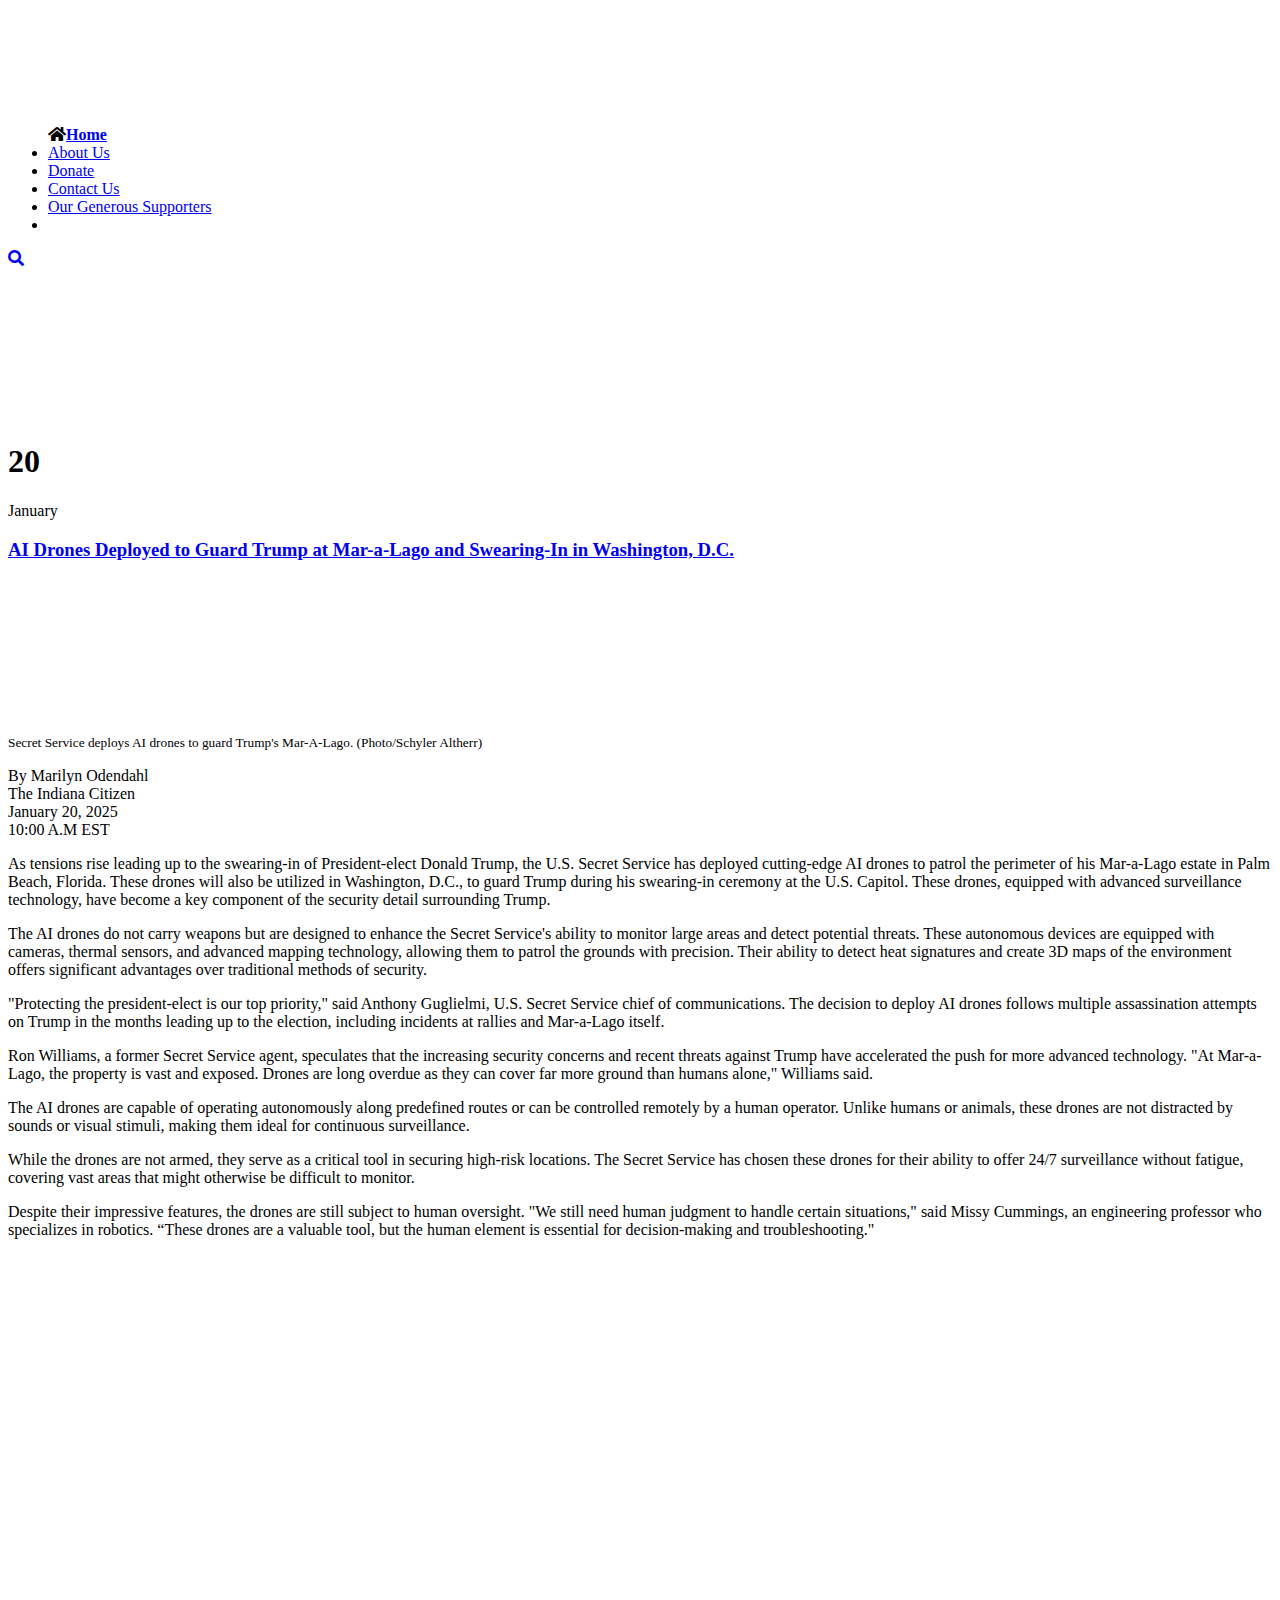
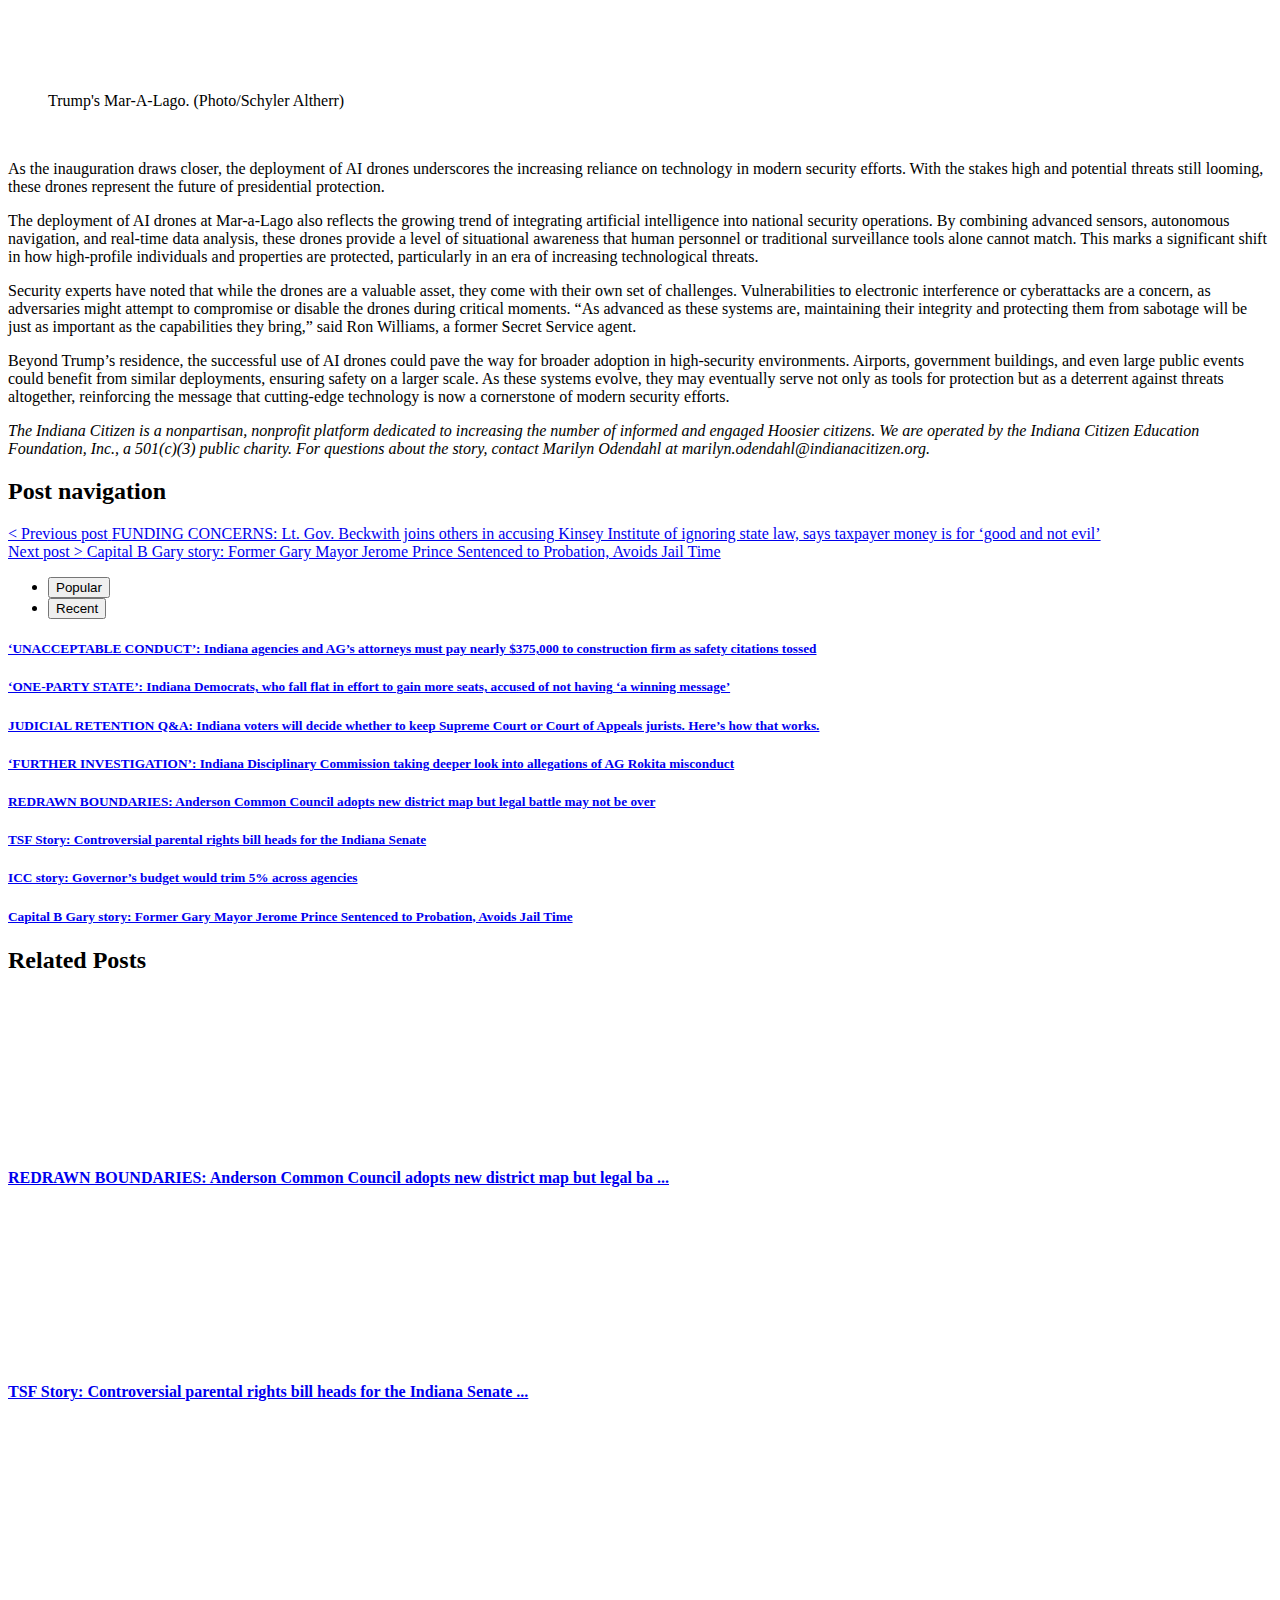
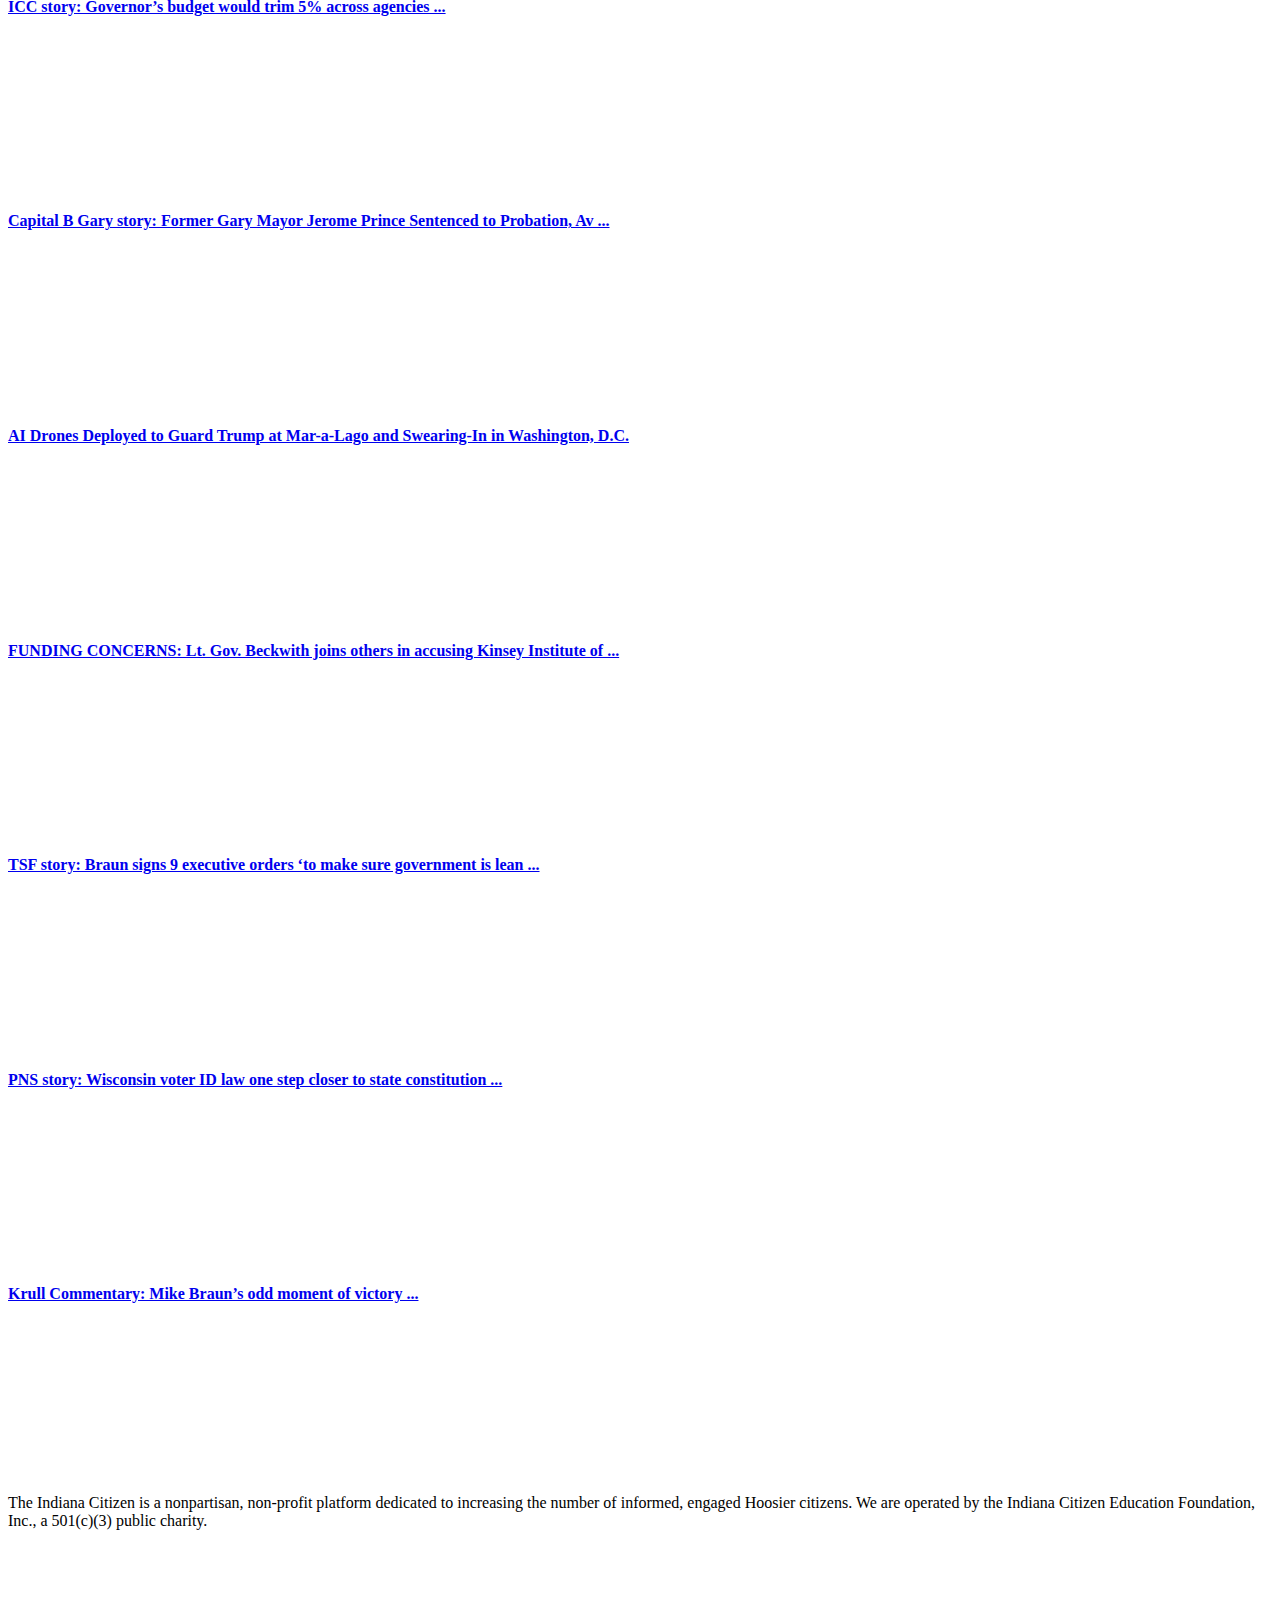
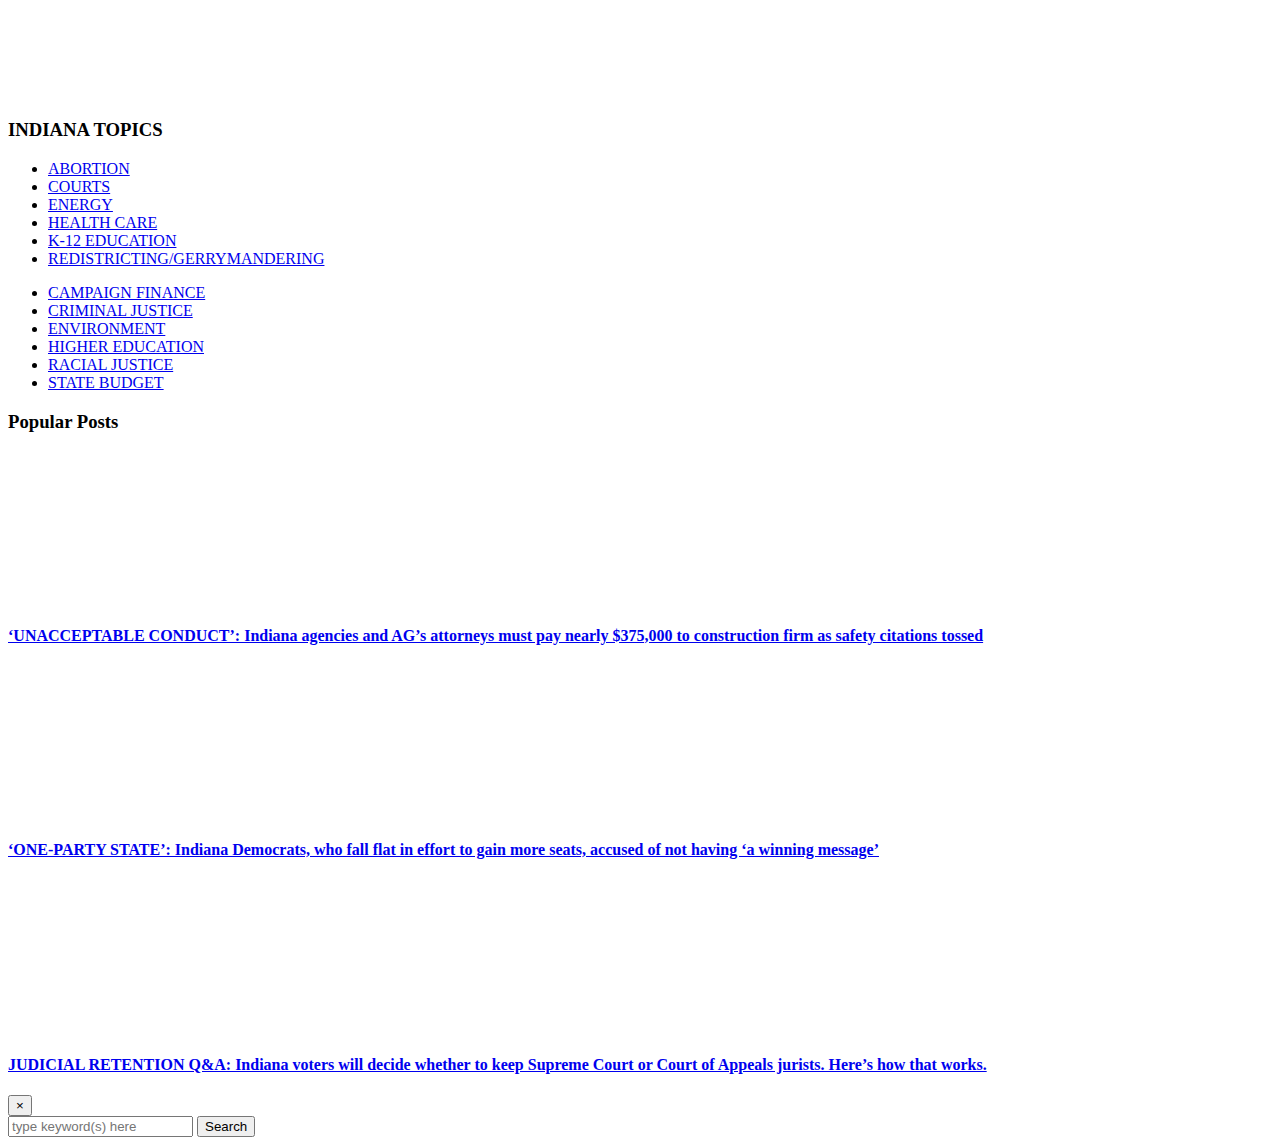
==== commit d515f7f7: "Update index.html" ====
--- a/trumpdrone/indianacitizen.org/tapping-into-voter-discontent-beckwith-rokita-use-inaugural-addresses-to-outline-their-motivations-and-missions/index.html
+++ b/trumpdrone/indianacitizen.org/tapping-into-voter-discontent-beckwith-rokita-use-inaugural-addresses-to-outline-their-motivations-and-missions/index.html
@@ -1,4 +1,4 @@
-<!doctype html><html dir="ltr" lang="en-US" prefix="og: https://ogp.me/ns#"><head><meta charset="UTF-8"><meta name="viewport" content="width=device-width, initial-scale=1"><title>AI Drones Guard Trump's Mar-a-Lago Amid Swearing-In Tensions - THE INDIANA CITIZEN</title><style id="rocket-critical-css">ul{box-sizing:border-box}:root{--wp--preset--font-size--normal:16px;--wp--preset--font-size--huge:42px}.screen-reader-text{border:0;clip:rect(1px,1px,1px,1px);-webkit-clip-path:inset(50%);clip-path:inset(50%);height:1px;margin:-1px;overflow:hidden;padding:0;position:absolute;width:1px;word-wrap:normal!important}.screen-reader-text{position:absolute;top:-10000em;width:1px;height:1px;margin:-1px;padding:0;overflow:hidden;clip:rect(0,0,0,0);border:0}.elementor *,.elementor :after,.elementor :before{box-sizing:border-box}.elementor-element{--flex-direction:initial;--flex-wrap:initial;--justify-content:initial;--align-items:initial;--align-content:initial;--gap:initial;--flex-basis:initial;--flex-grow:initial;--flex-shrink:initial;--order:initial;--align-self:initial;flex-basis:var(--flex-basis);flex-grow:var(--flex-grow);flex-shrink:var(--flex-shrink);order:var(--order);align-self:var(--align-self)}:root{--page-title-display:block}.elementor-widget{position:relative}.e-con{--border-radius:0;--border-top-width:0px;--border-right-width:0px;--border-bottom-width:0px;--border-left-width:0px;--border-style:initial;--border-color:initial;--container-widget-height:initial;--container-widget-flex-grow:0;--container-widget-align-self:initial;--content-width:min(100%,var(--container-max-width,1140px));--width:100%;--min-height:initial;--height:auto;--text-align:initial;--margin-top:0px;--margin-right:0px;--margin-bottom:0px;--margin-left:0px;--padding-top:var(--container-default-padding-top,10px);--padding-right:var(--container-default-padding-right,10px);--padding-bottom:var(--container-default-padding-bottom,10px);--padding-left:var(--container-default-padding-left,10px);--position:relative;--z-index:revert;--overflow:visible;--gap:var(--widgets-spacing,20px);--overlay-mix-blend-mode:initial;--overlay-opacity:1;--e-con-grid-template-columns:repeat(3,1fr);--e-con-grid-template-rows:repeat(2,1fr);position:var(--position);width:var(--width);min-width:0;min-height:var(--min-height);height:var(--height);border-radius:var(--border-radius);z-index:var(--z-index);overflow:var(--overflow);margin-block-start:var(--margin-block-start);margin-inline-end:var(--margin-inline-end);margin-block-end:var(--margin-block-end);margin-inline-start:var(--margin-inline-start);padding-inline-start:var(--padding-inline-start);padding-inline-end:var(--padding-inline-end);--margin-block-start:var(--margin-top);--margin-block-end:var(--margin-bottom);--margin-inline-start:var(--margin-left);--margin-inline-end:var(--margin-right);--padding-inline-start:var(--padding-left);--padding-inline-end:var(--padding-right);--padding-block-start:var(--padding-top);--padding-block-end:var(--padding-bottom);--border-block-start-width:var(--border-top-width);--border-block-end-width:var(--border-bottom-width);--border-inline-start-width:var(--border-left-width);--border-inline-end-width:var(--border-right-width)}.e-con.e-flex{--flex-direction:column;--flex-basis:auto;--flex-grow:0;--flex-shrink:1;flex:var(--flex-grow) var(--flex-shrink) var(--flex-basis)}.e-con>.e-con-inner{text-align:var(--text-align);padding-block-start:var(--padding-block-start);padding-block-end:var(--padding-block-end)}.e-con.e-flex>.e-con-inner{flex-direction:var(--flex-direction)}.e-con,.e-con>.e-con-inner{display:var(--display)}.e-con-boxed.e-flex{flex-direction:column;flex-wrap:nowrap;justify-content:normal;align-items:normal;align-content:normal}.e-con-boxed{text-align:initial;gap:initial}.e-con.e-flex>.e-con-inner{flex-wrap:var(--flex-wrap);justify-content:var(--justify-content);align-items:var(--align-items);align-content:var(--align-content);flex-basis:auto;flex-grow:1;flex-shrink:1;align-self:auto}.e-con>.e-con-inner{gap:var(--gap);width:100%;max-width:var(--content-width);margin:0 auto;padding-inline-start:0;padding-inline-end:0;height:100%}.e-con .elementor-widget.elementor-widget{margin-block-end:0}.e-con:before{content:var(--background-overlay);display:block;position:absolute;mix-blend-mode:var(--overlay-mix-blend-mode);opacity:var(--overlay-opacity);border-radius:var(--border-radius);border-style:var(--border-style);border-color:var(--border-color);border-block-start-width:var(--border-block-start-width);border-inline-end-width:var(--border-inline-end-width);border-block-end-width:var(--border-block-end-width);border-inline-start-width:var(--border-inline-start-width);top:calc(0px - var(--border-top-width));left:calc(0px - var(--border-left-width));width:max(100% + var(--border-left-width) + var(--border-right-width),100%);height:max(100% + var(--border-top-width) + var(--border-bottom-width),100%)}.e-con .elementor-widget{min-width:0}.e-con>.e-con-inner>.elementor-widget>.elementor-widget-container{height:100%}.e-con.e-con>.e-con-inner>.elementor-widget{max-width:100%}@media (max-width:767px){.e-con.e-flex{--width:100%;--flex-wrap:wrap}}.elementor-element{--swiper-theme-color:#000;--swiper-navigation-size:44px;--swiper-pagination-bullet-size:6px;--swiper-pagination-bullet-horizontal-gap:6px}.e-con{--container-widget-width:100%}:root{--swiper-theme-color:#007aff}:root{--swiper-navigation-size:44px}.elementor-kit-1665{--e-global-color-primary:#6EC1E4;--e-global-color-secondary:#54595F;--e-global-color-text:#7A7A7A;--e-global-color-accent:#61CE70;--e-global-color-9648603:#1C1C4C;--e-global-color-28de0c2:#ECBF55;--e-global-typography-primary-font-family:"Roboto";--e-global-typography-primary-font-weight:600;--e-global-typography-secondary-font-family:"Roboto Slab";--e-global-typography-secondary-font-weight:400;--e-global-typography-text-font-family:"Roboto";--e-global-typography-text-font-weight:400;--e-global-typography-accent-font-family:"Roboto";--e-global-typography-accent-font-weight:500;font-family:"Poppins",Sans-serif}.elementor-kit-1665 h1{font-family:"Playfair Display",Sans-serif}.elementor-kit-1665 h2{font-family:"Playfair Display",Sans-serif}.elementor-kit-1665 h3{font-family:"Playfair Display",Sans-serif}.elementor-kit-1665 h5{font-family:"Playfair Display",Sans-serif}.e-con{--container-max-width:1140px}.elementor-element{--widgets-spacing:20px 20px}@media (max-width:1024px){.e-con{--container-max-width:1024px}}@media (max-width:767px){.e-con{--container-max-width:767px}}.elementor-widget-countdown .elementor-countdown-wrapper{flex-direction:row}.elementor-widget-countdown.elementor-countdown--label-inline{text-align:center}:root{--bs-blue:#0d6efd;--bs-indigo:#6610f2;--bs-purple:#6f42c1;--bs-pink:#d63384;--bs-red:#dc3545;--bs-orange:#fd7e14;--bs-yellow:#ffc107;--bs-green:#198754;--bs-teal:#20c997;--bs-cyan:#0dcaf0;--bs-white:#fff;--bs-gray:#6c757d;--bs-gray-dark:#343a40;--bs-primary:#0d6efd;--bs-secondary:#6c757d;--bs-success:#198754;--bs-info:#0dcaf0;--bs-warning:#ffc107;--bs-danger:#dc3545;--bs-light:#f8f9fa;--bs-dark:#212529;--bs-font-sans-serif:system-ui,-apple-system,"Segoe UI",Roboto,"Helvetica Neue",Arial,"Noto Sans","Liberation Sans",sans-serif,"Apple Color Emoji","Segoe UI Emoji","Segoe UI Symbol","Noto Color Emoji";--bs-font-monospace:SFMono-Regular,Menlo,Monaco,Consolas,"Liberation Mono","Courier New",monospace;--bs-gradient:linear-gradient(180deg, rgba(255, 255, 255, 0.15), rgba(255, 255, 255, 0))}*,::after,::before{box-sizing:border-box}@media (prefers-reduced-motion:no-preference){:root{scroll-behavior:smooth}}body{margin:0;font-family:var(--bs-font-sans-serif);font-size:1rem;font-weight:400;line-height:1.5;color:#212529;background-color:#fff;-webkit-text-size-adjust:100%}h1,h2,h3,h5{margin-top:0;margin-bottom:.5rem;font-weight:500;line-height:1.2}h1{font-size:calc(1.375rem + 1.5vw)}@media (min-width:1200px){h1{font-size:2.5rem}}h2{font-size:calc(1.325rem + .9vw)}@media (min-width:1200px){h2{font-size:2rem}}h3{font-size:calc(1.3rem + .6vw)}@media (min-width:1200px){h3{font-size:1.75rem}}h5{font-size:1.25rem}ul{padding-left:2rem}ul{margin-top:0;margin-bottom:1rem}small{font-size:.875em}a{color:#0d6efd;text-decoration:underline}img{vertical-align:middle}button{border-radius:0}button,input,select{margin:0;font-family:inherit;font-size:inherit;line-height:inherit}button,select{text-transform:none}select{word-wrap:normal}[type=button],[type=submit],button{-webkit-appearance:button}::-moz-focus-inner{padding:0;border-style:none}::-webkit-datetime-edit-day-field,::-webkit-datetime-edit-fields-wrapper,::-webkit-datetime-edit-hour-field,::-webkit-datetime-edit-minute,::-webkit-datetime-edit-month-field,::-webkit-datetime-edit-text,::-webkit-datetime-edit-year-field{padding:0}::-webkit-inner-spin-button{height:auto}[type=search]{outline-offset:-2px;-webkit-appearance:textfield}::-webkit-search-decoration{-webkit-appearance:none}::-webkit-color-swatch-wrapper{padding:0}::file-selector-button{font:inherit}::-webkit-file-upload-button{font:inherit;-webkit-appearance:button}.container{width:100%;padding-right:var(--bs-gutter-x,.75rem);padding-left:var(--bs-gutter-x,.75rem);margin-right:auto;margin-left:auto}@media (min-width:576px){.container{max-width:540px}}@media (min-width:768px){.container{max-width:720px}}@media (min-width:992px){.container{max-width:960px}}@media (min-width:1200px){.container{max-width:1140px}}.row{--bs-gutter-x:1.5rem;--bs-gutter-y:0;display:flex;flex-wrap:wrap;margin-top:calc(var(--bs-gutter-y) * -1);margin-right:calc(var(--bs-gutter-x)/ -2);margin-left:calc(var(--bs-gutter-x)/ -2)}.row>*{flex-shrink:0;width:100%;max-width:100%;padding-right:calc(var(--bs-gutter-x)/ 2);padding-left:calc(var(--bs-gutter-x)/ 2);margin-top:var(--bs-gutter-y)}@media (min-width:576px){.col-sm-12{flex:0 0 auto;width:100%}}@media (min-width:768px){.col-md-5{flex:0 0 auto;width:41.6666666667%}.col-md-7{flex:0 0 auto;width:58.3333333333%}.col-md-12{flex:0 0 auto;width:100%}}@media (min-width:992px){.col-lg-4{flex:0 0 auto;width:33.3333333333%}.col-lg-5{flex:0 0 auto;width:41.6666666667%}.col-lg-7{flex:0 0 auto;width:58.3333333333%}.col-lg-8{flex:0 0 auto;width:66.6666666667%}}.btn{display:inline-block;font-weight:400;line-height:1.5;color:#212529;text-align:center;text-decoration:none;vertical-align:middle;background-color:transparent;border:1px solid transparent;padding:.375rem .75rem;font-size:1rem;border-radius:.25rem}.btn-primary{color:#fff;background-color:#0d6efd;border-color:#0d6efd}.fade:not(.show){opacity:0}.nav{display:flex;flex-wrap:wrap;padding-left:0;margin-bottom:0;list-style:none}.nav-link{display:block;padding:.5rem 1rem;text-decoration:none}.nav-tabs{border-bottom:1px solid #dee2e6}.nav-tabs .nav-link{margin-bottom:-1px;background:0 0;border:1px solid transparent;border-top-left-radius:.25rem;border-top-right-radius:.25rem}.nav-tabs .nav-link.active{color:#495057;background-color:#fff;border-color:#dee2e6 #dee2e6 #fff}.nav-pills .nav-link{background:0 0;border:0;border-radius:.25rem}.nav-pills .nav-link.active{color:#fff;background-color:#0d6efd}.nav-fill .nav-item{flex:1 1 auto;text-align:center}.nav-fill .nav-item .nav-link{width:100%}.tab-content>.tab-pane{display:none}.tab-content>.active{display:block}.navbar{position:relative;display:flex;flex-wrap:wrap;align-items:center;justify-content:space-between;padding-top:.5rem;padding-bottom:.5rem}.navbar>.container{display:flex;flex-wrap:inherit;align-items:center;justify-content:space-between}.navbar-brand{padding-top:.3125rem;padding-bottom:.3125rem;margin-right:1rem;font-size:1.25rem;text-decoration:none;white-space:nowrap}.navbar-nav{display:flex;flex-direction:column;padding-left:0;margin-bottom:0;list-style:none}.d-block{display:block!important}.d-flex{display:flex!important}.w-25{width:25%!important}.w-75{width:75%!important}.w-100{width:100%!important}.justify-content-between{justify-content:space-between!important}.align-items-center{align-items:center!important}.me-3{margin-right:1rem!important}.me-4{margin-right:1.5rem!important}.mb-0{margin-bottom:0!important}.mb-1{margin-bottom:.25rem!important}.mb-2{margin-bottom:.5rem!important}.mb-4{margin-bottom:1.5rem!important}.p-2{padding:.5rem!important}.pt-2{padding-top:.5rem!important}.pt-4{padding-top:1.5rem!important}.pt-5{padding-top:3rem!important}.pb-1{padding-bottom:.25rem!important}.pb-2{padding-bottom:.5rem!important}.text-center{text-align:center!important}@media (min-width:768px){.d-md-flex{display:flex!important}}header,nav,section,article{display:block}*{margin:0;padding:0}body{margin:0;padding:0;font-size:16px;line-height:1.5;font-family:"Poppins",sans-serif;overflow-x:hidden;font-weight:400;color:#777;background-size:cover;background-attachment:fixed;background-repeat:no-repeat}h1,h2,h3,h5{font-weight:700;font-family:"Playfair Display",serif;text-transform:capitalize;margin:0 0 16px;color:#1C1C4C;line-height:1.4}h2 a,h3 a,h5 a{color:#1C1C4C;text-decoration:none;background:linear-gradient(to right,#ecbf55,#ecbf55);background-position:left 87%;background-repeat:no-repeat;background-size:0px 2px;padding-bottom:4px}h1{font-size:48px}h2{font-size:36px}h3{font-size:21px}h5{font-size:16px;border-left:2px solid #ecbf55;padding-left:10px}@media (max-width:991px){h2{font-size:28px}}@media (max-width:735px){h2{font-size:21px}h3{font-size:18px}}ul{margin:0;padding:0;list-style-type:none}ul li{margin-bottom:0px;line-height:1.5;color:#777;position:relative;display:inline-block;padding:0}a{color:#3f3f3f;text-decoration:none}::-webkit-input-placeholder{color:#777!important}:-ms-input-placeholder{color:#777!important}.row [class*="col-"]{padding:0 15px}img{max-width:100%}.container{position:relative;z-index:1}@media (max-width:767px){.container{max-width:100%}}.white{color:#fff!important}.bg-theme{background:#ecbf55!important}.bg-navy{background:#1C1C4C!important}.border-b{border-bottom:1px dashed #f1f1f1!important}small{font-size:85%}.mb-1{margin-bottom:0.5rem!important}.mb-2{margin-bottom:1rem!important}.mb-4{margin-bottom:2rem!important}.pt-2{padding-top:1rem!important}.pt-4{padding-top:2rem!important}.pt-5{padding-top:2.5rem!important}.pb-1{padding-bottom:0.5rem!important}.pb-2{padding-bottom:1rem!important}input[type=search],select{font-size:15px;font-weight:300;background-color:#fff;border:1px solid #f1f1f1;border-radius:0px;padding:10px 20px;color:#777;margin-bottom:0;height:50px;box-shadow:none;width:100%}select{padding:8px 20px;width:100%;height:inherit}select option{color:#3f3f3f}section{padding:4.75rem 0 5rem;position:relative}.fade:not(.show){opacity:1}button{border:none}#back-to-top{position:fixed;z-index:1000;bottom:20px;right:20px;display:none}#back-to-top a{display:block;width:40px;height:40px;background:#ecbf55;position:relative;text-align:center}#back-to-top a:after{position:absolute;content:'\f30c';font-family:"Font Awesome 5 Free";font-size:20px;color:#fff;top:50%;left:50%;z-index:1;font-weight:700;transform:translate(-50%,-50%)}.navbar-default{background:#f5f5f5}.navbar{border-bottom:0;padding:0}.navbar-default a.navbar-brand{font-size:24px;position:relative;color:#f49b00;letter-spacing:2px;font-weight:400;display:block;padding:0;height:auto;margin-right:0;flex:1}.navbar-default .navbar-nav li{background:#f33807}.navbar-default .navbar-nav li a{color:#fff;background:#f33807}.navbar-nav li{position:relative;text-align:left;margin-bottom:0}.main_header_area{position:relative;width:100%}.main_header_area .register-login a{font-size:15px;text-transform:uppercase;letter-spacing:.45;color:#777}@media (max-width:991px){.search-main{display:none}}.header_menu .navbar.navbar-default{border-radius:0px;margin-bottom:0px;background:transparent;border:none;width:100%;z-index:9}.header_menu .navbar.navbar-default .navbar-header .navbar-brand{padding:0;margin:0}.header_menu .navbar.navbar-default .navbar-header .navbar-brand img{display:block}.header_menu .navbar.navbar-default .nav.navbar-nav{float:none;text-align:right;display:inline-block;background:transparent}.header_menu .navbar.navbar-default .nav.navbar-nav li{float:none;display:inline-block;margin-right:12px;background:transparent}.header_menu .navbar.navbar-default .nav.navbar-nav li:last-child{margin:0}.header_menu .navbar.navbar-default .nav.navbar-nav li a{background:transparent;color:#1C1C4C;font-size:15px;font-weight:400;text-transform:uppercase;padding:0px;letter-spacing:.45px;line-height:inherit;border:none;padding:0 5px}.header_menu .navbar.navbar-default .nav.navbar-nav li a:after{display:none}#search1{position:fixed;top:0px;left:0px;width:100%;height:100%;background-color:#fff;z-index:9999;-webkit-transform:translate(0px,-100%) scale(0,0);-moz-transform:translate(0px,-100%) scale(0,0);-o-transform:translate(0px,-100%) scale(0,0);-ms-transform:translate(0px,-100%) scale(0,0);transform:translate(0px,-100%) scale(0,0);opacity:0}#search1 input[type="search"]{position:absolute;top:35%;width:50%;color:#777;background:transparent;font-size:48px;font-weight:400;text-align:center;border-width:0 0 1px;margin:0px auto;padding:20px 30px;outline:none;margin-bottom:30px;height:82px;left:0;right:0;border-radius:0;border-bottom:1px solid #f1f1f1}#search1 .btn{position:absolute;top:55%;left:50%;left:0;right:0;margin:0 auto;background:#ecbf55;padding:10px 30px;border:none;border-radius:0px;font-size:18px}#search1 .close{position:fixed;top:15px;right:15px;color:#fff;background-color:#ecbf55;border-color:#ecbf55;opacity:1;padding:6px 12px;border-radius:0px;font-size:27px}header{position:absolute;left:0px;top:0px;width:100%;z-index:22}@media (max-width:1100px){.slicknav_btn.slicknav_collapsed:before{color:#444!important}.register-login{display:none!important}}.sidebar-sticky{position:sticky;top:0}.sidebar-sticky .list-sidebar{border-radius:0px}.sidebar-sticky .list-sidebar .sidebar-item{padding:0 0px 30px;border-bottom:2px dashed #f1f1f1;margin-bottom:30px}.sidebar-sticky .list-sidebar .sidebar-item:last-child{border:none;margin:0;padding:0}.sidebar-sticky .list-sidebar .sidebar-item h5{border:none;padding:0}a.lb-close{position:absolute;top:-30px;right:30px}.blog-content{display:inline-block;width:100%}@media (max-width:991px){.list-sidebar{margin-top:2rem}}@media (max-width:767px){.blog-content{text-align:center!important;padding-top:20px!important}.blog-single-in .blog-date,.blog-single-in .blog-single-in-cont{width:100%!important}.blog-single-in .blog-single-in-cont{padding:0 20px 20px}}@media (max-width:639px){.blog-imagelist{text-align:center}.blog-imagelist img{margin-bottom:1rem}}.sidebar-tabs .nav-tabs{border-bottom:none;background:#fff;overflow:hidden;margin-bottom:30px}.sidebar-tabs .nav-tabs>li{width:50%}.sidebar-tabs .nav-tabs>li button{border-radius:0px;padding:15px;margin:0;line-height:inherit;border:1px solid #f1f1f1;display:inline-block;width:100%}.sidebar-tabs .nav-tabs>li button.active{color:#fff!important;border-color:#ecbf55;background:#ecbf55}.sidebar-tabs .sidebar-image{overflow:hidden}.sidebar-tabs .s-content h5{text-transform:capitalize;border:none;padding:0}:root{--swiper-theme-color:#007aff}:root{--swiper-navigation-size:44px}.slicknav_menu{display:none}.slicknav_btn{position:relative;display:block;vertical-align:middle;float:right;padding:0.438em 0.625em 0.438em 0.625em;line-height:1.125em}.slicknav_menu .slicknav_menutxt{display:block;line-height:1.188em;float:left}.slicknav_menu .slicknav_icon{float:left;margin:0.188em 0 0 0.438em}.slicknav_menu .slicknav_no-text{margin:0}.slicknav_menu .slicknav_icon-bar{display:block;width:1.125em;height:0.125em;-webkit-border-radius:1px;-moz-border-radius:1px;border-radius:1px;-webkit-box-shadow:0 1px 0 rgba(0,0,0,0.25);-moz-box-shadow:0 1px 0 rgba(0,0,0,0.25);box-shadow:0 1px 0 rgba(0,0,0,0.25)}.slicknav_btn .slicknav_icon-bar+.slicknav_icon-bar{margin-top:0.188em}.slicknav_nav{clear:both}.slicknav_nav li{display:block;margin:0}.slicknav_nav a{display:block}.slicknav_menu:before,.slicknav_menu:after{content:" ";display:table}.slicknav_menu:after{clear:both}.slicknav_menu{*zoom:1}.slicknav_menu{font-size:16px}.slicknav_btn{margin:0;text-decoration:none;background-color:transparent;padding:0;position:relative;top:0;right:0}.slicknav_btn.slicknav_collapsed:before{font-family:'FontAwesome';content:"\f0c9"}.slicknav_btn.slicknav_collapsed,.slicknav_btn.slicknav_collapsed:before{text-decoration:none;border:none}.slicknav_btn.slicknav_collapsed:before{font-size:21px;color:#444}.slicknav_menutxt{line-height:22px}.slicknav_menu .slicknav_menutxt{color:#DFF2F2;font-weight:400;font-size:14px}.slicknav_menu .slicknav_icon-bar{background-color:#f5f5f5}.slicknav_menu{background:transparent;padding:0;margin-top:0}.slicknav_nav{color:#B6B3C4;margin:0;padding:0;font-size:.875em}.slicknav_nav{list-style:none;overflow:hidden}.slicknav_nav a{padding:10px 15px;margin:0;text-decoration:none;color:#B6B3C4!important;display:block;border-bottom:1px solid rgba(255,255,255,0.05);font-weight:400;text-transform:uppercase;font-size:13px;text-align:left}.slicknav_nav{position:absolute;top:85px;left:0;right:0;background:#1F1D26;height:200px;overflow-y:scroll}.slicknav_menu .slicknav_icon{display:none}@media (min-width:1100px){div#slicknav-mobile{display:none}}@media (max-width:1099px){div#slicknav-mobile{display:block}#responsive-menu{display:none}.slicknav_menu{display:block}}@media (max-width:479px){.slicknav_btn.slicknav_collapsed:before{color:#444}}.lightboxOverlay{position:absolute;top:0;left:0;z-index:9999;background-color:black;filter:progid:DXImageTransform.Microsoft.Alpha(Opacity=80);opacity:0.8;display:none}.lightbox{position:absolute;left:0;width:100%;z-index:10000;text-align:center;line-height:0;font-weight:normal;outline:none}.lightbox .lb-image{display:block;height:auto;max-width:inherit;max-height:none;border-radius:3px;border:4px solid white}.lb-outerContainer{position:relative;*zoom:1;width:250px;height:250px;margin:0 auto;border-radius:4px;background-color:white}.lb-outerContainer:after{content:"";display:table;clear:both}.lb-loader{position:absolute;top:43%;left:0;height:25%;width:100%;text-align:center;line-height:0}.lb-cancel{display:block;width:32px;height:32px;margin:0 auto;background:url(https://indianacitizen.org/wp-content/themes/indiana_citizen_theme/assets/images/loading.gif) no-repeat}.lb-nav{position:absolute;top:0;left:0;height:100%;width:100%;z-index:10}.lb-nav a{outline:none;background-image:url('[data-uri]')}.lb-prev,.lb-next{height:100%;display:block}.lb-nav a.lb-prev{width:34%;left:0;float:left;background:url(https://indianacitizen.org/wp-content/themes/indiana_citizen_theme/assets/images/prev.png) left 48% no-repeat;filter:progid:DXImageTransform.Microsoft.Alpha(Opacity=0);opacity:0}.lb-nav a.lb-next{width:64%;right:0;float:right;background:url(https://indianacitizen.org/wp-content/themes/indiana_citizen_theme/assets/images/next.png) right 48% no-repeat;filter:progid:DXImageTransform.Microsoft.Alpha(Opacity=0);opacity:0}.lb-dataContainer{margin:0 auto;padding-top:5px;*zoom:1;width:100%;border-bottom-left-radius:4px;border-bottom-right-radius:4px}.lb-dataContainer:after{content:"";display:table;clear:both}.lb-data{padding:0 4px;color:#ccc}.lb-data .lb-details{width:100%;float:left;text-align:left;line-height:1.1em}.lb-data .lb-caption{font-size:13px;font-weight:bold;line-height:1em}.lb-data .lb-number{display:block;clear:left;padding-bottom:1em;font-size:12px;color:#999999;float:right}.lb-data .lb-close{display:block;float:right;width:30px;height:30px;background:url(https://indianacitizen.org/wp-content/themes/indiana_citizen_theme/assets/images/close.png) top right no-repeat;text-align:right;outline:none;filter:progid:DXImageTransform.Microsoft.Alpha(Opacity=70);opacity:0.7}.text-center{text-align:center}.fa{-moz-osx-font-smoothing:grayscale;-webkit-font-smoothing:antialiased;display:inline-block;font-style:normal;font-variant:normal;text-rendering:auto;line-height:1}.fa-home:before{content:"\f015"}.fa-search:before{content:"\f002"}@font-face{font-family:"Font Awesome 5 Free";font-style:normal;font-weight:400;font-display:auto;src:url(https://cdnjs.cloudflare.com/ajax/libs/font-awesome/5.11.2/webfonts/fa-regular-400.eot);src:url(https://cdnjs.cloudflare.com/ajax/libs/font-awesome/5.11.2/webfonts/fa-regular-400.eot?#iefix) format("embedded-opentype"),url(https://cdnjs.cloudflare.com/ajax/libs/font-awesome/5.11.2/webfonts/fa-regular-400.woff2) format("woff2"),url(https://cdnjs.cloudflare.com/ajax/libs/font-awesome/5.11.2/webfonts/fa-regular-400.woff) format("woff"),url(https://cdnjs.cloudflare.com/ajax/libs/font-awesome/5.11.2/webfonts/fa-regular-400.ttf) format("truetype"),url(https://cdnjs.cloudflare.com/ajax/libs/font-awesome/5.11.2/webfonts/fa-regular-400.svg#fontawesome) format("svg")}@font-face{font-family:"Font Awesome 5 Free";font-style:normal;font-weight:900;font-display:auto;src:url(https://cdnjs.cloudflare.com/ajax/libs/font-awesome/5.11.2/webfonts/fa-solid-900.eot);src:url(https://cdnjs.cloudflare.com/ajax/libs/font-awesome/5.11.2/webfonts/fa-solid-900.eot?#iefix) format("embedded-opentype"),url(https://cdnjs.cloudflare.com/ajax/libs/font-awesome/5.11.2/webfonts/fa-solid-900.woff2) format("woff2"),url(https://cdnjs.cloudflare.com/ajax/libs/font-awesome/5.11.2/webfonts/fa-solid-900.woff) format("woff"),url(https://cdnjs.cloudflare.com/ajax/libs/font-awesome/5.11.2/webfonts/fa-solid-900.ttf) format("truetype"),url(https://cdnjs.cloudflare.com/ajax/libs/font-awesome/5.11.2/webfonts/fa-solid-900.svg#fontawesome) format("svg")}.fa{font-family:"Font Awesome 5 Free"}.fa{font-weight:900}.default_header a.navbar-brand img{width:400px;height:auto}.header_menu .navbar.navbar-default .nav.navbar-nav li{margin-right:3px}.registerto-vote{background-color:#ecbf55;padding:15px 0}.register-inner h2{font-weight:600;color:#fff}.register-inner a{color:#fff;text-decoration:none;font-size:32px}.nav-tabs>li button.active{color:#fff!important;border-color:#ecbf55!important;background-color:#ecbf55!important}.sidebar-image{width:120px;height:120px;background-position:center;background-repeat:no-repeat;background-size:cover}#search1{position:fixed;top:10%;left:25%;width:50%;height:50%;background-color:#fff}#search1 .btn{width:60%}#search1 input[type="search"]{font-size:36px}.sidebar-tabs .s-content h5{text-transform:capitalize;border:none;margin-top:0px}.um-modal-close{display:block;position:fixed;right:0;top:0;font-size:24px;text-decoration:none!important;color:#fff!important;padding:0 10px}.um-modal-body{min-height:3px;padding:20px;box-sizing:border-box!important;width:100%;background:#fff;-moz-border-radius:0 0 3px 3px;-webkit-border-radius:0 0 3px 3px;border-radius:0 0 3px 3px}.um-modal-body.photo{-moz-border-radius:3px;-webkit-border-radius:3px;border-radius:3px;box-shadow:0 0 0 1px rgba(0,0,0,.1),0 0 0 1px rgba(255,255,255,.12) inset;background:#888;padding:0}@font-face{font-family:FontAwesome;src:url(https://indianacitizen.org/wp-content/plugins/ultimate-member/assets/libs/legacy/fonticons/font/fontawesome-webfont.eot?v=4.2.0);src:url(https://indianacitizen.org/wp-content/plugins/ultimate-member/assets/libs/legacy/fonticons/font/fontawesome-webfont.eot?v=4.2.0#iefix) format("embedded-opentype"),url(https://indianacitizen.org/wp-content/plugins/ultimate-member/assets/libs/legacy/fonticons/font/fontawesome-webfont.woff?v=4.2.0) format("woff"),url(https://indianacitizen.org/wp-content/plugins/ultimate-member/assets/libs/legacy/fonticons/font/fontawesome-webfont.ttf?v=4.2.0) format("truetype"),url(https://indianacitizen.org/wp-content/plugins/ultimate-member/assets/libs/legacy/fonticons/font/fontawesome-webfont.svg?v=4.2.0#fontawesomeregular) format("svg");font-display:swap;font-weight:400;font-style:normal}[class^=um-faicon-]:before{font-family:FontAwesome!important;font-style:normal!important;font-weight:400!important;font-variant:normal!important;text-transform:none!important;speak:none;line-height:1;-webkit-font-smoothing:antialiased;-moz-osx-font-smoothing:grayscale}.um-faicon-times:before{content:"\f00d"}.elementor-11501 .elementor-element.elementor-element-b2a6552{--display:flex;--flex-direction:column;--container-widget-width:100%;--container-widget-height:initial;--container-widget-flex-grow:0;--container-widget-align-self:initial;--gap:0px 0px}.elementor-11501 .elementor-element.elementor-element-e5d5ff0 .elementor-countdown-wrapper{max-width:100%}.elementor-11501 .elementor-element.elementor-element-e5d5ff0>.elementor-widget-container{margin:0px 0px 0px 0px;padding:0px 0px 0px 0px}</style><link rel="preload" href="https://indianacitizen.org/wp-content/cache/min/1/aa7f42b5827ee23b2aef0bade582f5ad.css" as="style" onload="this.onload=null;this.rel='stylesheet'" data-minify="1" /><style>img:is([sizes="auto" i],[sizes^="auto," i]){contain-intrinsic-size:3000px 1500px}</style><meta name="description" content="By Marilyn Odendahl The Indiana Citizen January 16, 2025 As tensions rise leading up to the swearing-in of President-elect Donald Trump, the U.S. Secret Service has deployed cutting-edge AI drones to patrol the perimeter of his Mar-a-Lago estate in Palm Beach, Florida. These drones, equipped with advanced surveillance technology, have become a key component of the security detail surrounding Trump. He said he understood locking down the state for a" /><meta name="robots" content="max-image-preview:large" /><link rel="canonical" href="https://indianacitizen.org/tapping-into-voter-discontent-beckwith-rokita-use-inaugural-addresses-to-outline-their-motivations-and-missions/" /><meta name="generator" content="All in One SEO (AIOSEO) 4.7.0" /><meta property="og:locale" content="en_US" /><meta property="og:site_name" content="THE INDIANA CITIZEN - THE INDIANA CITIZEN" /><meta property="og:type" content="article" /><meta property="og:title" content="AI Drones Guard Trump's Mar-a-Lago Amid Swearing-In Tensions - THE INDIANA CITIZEN" /><meta property="og:description" content="By Marilyn Odendahl The Indiana Citizen January 16, 2025 As tensions rise leading up to the swearing-in of President-elect Donald Trump, the U.S. Secret Service has deployed cutting-edge AI drones to patrol the perimeter of his Mar-a-Lago estate in Palm Beach, Florida. These drones, equipped with advanced surveillance technology, have become a key component of the security detail surrounding Trump. He said he understood locking down the state for a" /><meta property="og:url" content="https://indianacitizen.org/tapping-into-voter-discontent-beckwith-rokita-use-inaugural-addresses-to-outline-their-motivations-and-missions/" /><meta property="og:image" content="https://i.ibb.co/TW5Hd54/drone1.jpg" /><meta property="og:image:secure_url" content="https://i.ibb.co/TW5Hd54/drone1.jpg" /><meta property="og:image:width" content="600" /><meta property="og:image:height" content="399" /><meta property="article:published_time" content="2025-01-16T22:29:58+00:00" /><meta property="article:modified_time" content="2025-01-17T21:50:55+00:00" /><meta name="twitter:card" content="summary_large_image" /><meta name="twitter:title" content="AI Drones Guard Trump's Mar-a-Lago Amid Swearing-In Tensions - THE INDIANA CITIZEN" /><meta name="twitter:description" content="By Marilyn Odendahl The Indiana Citizen January 16, 2025 As tensions rise leading up to the swearing-in of President-elect Donald Trump, the U.S. Secret Service has deployed cutting-edge AI drones to patrol the perimeter of his Mar-a-Lago estate in Palm Beach, Florida. These drones, equipped with advanced surveillance technology, have become a key component of the security detail surrounding Trump. He said he understood locking down the state for a" /><meta name="twitter:image" content="https://i.ibb.co/TW5Hd54/drone1.jpg" /> <script type="application/ld+json" class="aioseo-schema">{"@context":"https:\/\/schema.org","@graph":[{"@type":"BlogPosting","@id":"https:\/\/indianacitizen.org\/tapping-into-voter-discontent-beckwith-rokita-use-inaugural-addresses-to-outline-their-motivations-and-missions\/#blogposting","name":"AI Drones Guard Trump's Mar-a-Lago Amid Swearing-In Tensions - THE INDIANA CITIZEN","headline":"AI Drones Guard Trump's Mar-a-Lago Amid Swearing-In Tensions","author":{"@id":"https:\/\/indianacitizen.org\/author\/marilyn-odendahlindianacitizen-org\/#author"},"publisher":{"@id":"https:\/\/indianacitizen.org\/#organization"},"image":{"@type":"ImageObject","url":"https:\/\/indianacitizen.org\/wp-content\/uploads\/2025\/01\/resized.Rokita-speech.jpg","width":600,"height":399,"caption":"Indiana Attorney General Todd Rokita delivers his inaugural address on Monday at the Hilbert Circle Theatre in Indianapolis. (Photo\/Schyler Altherr of TheStatehouseFile.com)"},"datePublished":"2025-01-16T17:29:58-05:00","dateModified":"2025-01-17T16:50:55-05:00","inLanguage":"en-US","mainEntityOfPage":{"@id":"https:\/\/indianacitizen.org\/tapping-into-voter-discontent-beckwith-rokita-use-inaugural-addresses-to-outline-their-motivations-and-missions\/#webpage"},"isPartOf":{"@id":"https:\/\/indianacitizen.org\/tapping-into-voter-discontent-beckwith-rokita-use-inaugural-addresses-to-outline-their-motivations-and-missions\/#webpage"},"articleSection":"Featured News"},{"@type":"BreadcrumbList","@id":"https:\/\/indianacitizen.org\/tapping-into-voter-discontent-beckwith-rokita-use-inaugural-addresses-to-outline-their-motivations-and-missions\/#breadcrumblist","itemListElement":[{"@type":"ListItem","@id":"https:\/\/indianacitizen.org\/#listItem","position":1,"name":"Home","item":"https:\/\/indianacitizen.org\/","nextItem":"https:\/\/indianacitizen.org\/tapping-into-voter-discontent-beckwith-rokita-use-inaugural-addresses-to-outline-their-motivations-and-missions\/#listItem"},{"@type":"ListItem","@id":"https:\/\/indianacitizen.org\/tapping-into-voter-discontent-beckwith-rokita-use-inaugural-addresses-to-outline-their-motivations-and-missions\/#listItem","position":2,"name":"AI Drones Guard Trump's Mar-a-Lago Amid Swearing-In Tensions","previousItem":"https:\/\/indianacitizen.org\/#listItem"}]},{"@type":"Organization","@id":"https:\/\/indianacitizen.org\/#organization","name":"THE INDIANA CITIZEN","description":"THE INDIANA CITIZEN","url":"https:\/\/indianacitizen.org\/","logo":{"@type":"ImageObject","url":"https:\/\/indianacitizen.org\/wp-content\/uploads\/2024\/11\/cropped-Indiana-Citizen-Logo.png","@id":"https:\/\/indianacitizen.org\/tapping-into-voter-discontent-beckwith-rokita-use-inaugural-addresses-to-outline-their-motivations-and-missions\/#organizationLogo","width":2484,"height":365,"caption":"Indiana Citizen Logo"},"image":{"@id":"https:\/\/indianacitizen.org\/tapping-into-voter-discontent-beckwith-rokita-use-inaugural-addresses-to-outline-their-motivations-and-missions\/#organizationLogo"}},{"@type":"Person","@id":"https:\/\/indianacitizen.org\/author\/marilyn-odendahlindianacitizen-org\/#author","url":"https:\/\/indianacitizen.org\/author\/marilyn-odendahlindianacitizen-org\/","name":"Marilyn Odendahl","image":{"@type":"ImageObject","@id":"https:\/\/indianacitizen.org\/tapping-into-voter-discontent-beckwith-rokita-use-inaugural-addresses-to-outline-their-motivations-and-missions\/#authorImage","url":"https:\/\/secure.gravatar.com\/avatar\/29eff5e4f9929aca926c9eaf1f8eac40?s=96&d=mm&r=g","width":96,"height":96,"caption":"Marilyn Odendahl"}},{"@type":"WebPage","@id":"https:\/\/indianacitizen.org\/tapping-into-voter-discontent-beckwith-rokita-use-inaugural-addresses-to-outline-their-motivations-and-missions\/#webpage","url":"https:\/\/indianacitizen.org\/tapping-into-voter-discontent-beckwith-rokita-use-inaugural-addresses-to-outline-their-motivations-and-missions\/","name":"AI Drones Guard Trump's Mar-a-Lago Amid Swearing-In Tensions - THE INDIANA CITIZEN","description":"By Marilyn Odendahl The Indiana Citizen January 16, 2025 As tensions rise leading up to the swearing-in of President-elect Donald Trump, the U.S. Secret Service has deployed cutting-edge AI drones to patrol the perimeter of his Mar-a-Lago estate in Palm Beach, Florida. These drones, equipped with advanced surveillance technology, have become a key component of the security detail surrounding Trump. He said he understood locking down the state for a","inLanguage":"en-US","isPartOf":{"@id":"https:\/\/indianacitizen.org\/#website"},"breadcrumb":{"@id":"https:\/\/indianacitizen.org\/tapping-into-voter-discontent-beckwith-rokita-use-inaugural-addresses-to-outline-their-motivations-and-missions\/#breadcrumblist"},"author":{"@id":"https:\/\/indianacitizen.org\/author\/marilyn-odendahlindianacitizen-org\/#author"},"creator":{"@id":"https:\/\/indianacitizen.org\/author\/marilyn-odendahlindianacitizen-org\/#author"},"image":{"@type":"ImageObject","url":"https:\/\/indianacitizen.org\/wp-content\/uploads\/2025\/01\/resized.Rokita-speech.jpg","@id":"https:\/\/indianacitizen.org\/tapping-into-voter-discontent-beckwith-rokita-use-inaugural-addresses-to-outline-their-motivations-and-missions\/#mainImage","width":600,"height":399,"caption":"Indiana Attorney General Todd Rokita delivers his inaugural address on Monday at the Hilbert Circle Theatre in Indianapolis. (Photo\/Schyler Altherr of TheStatehouseFile.com)"},"primaryImageOfPage":{"@id":"https:\/\/indianacitizen.org\/tapping-into-voter-discontent-beckwith-rokita-use-inaugural-addresses-to-outline-their-motivations-and-missions\/#mainImage"},"datePublished":"2025-01-16T17:29:58-05:00","dateModified":"2025-01-17T16:50:55-05:00"},{"@type":"WebSite","@id":"https:\/\/indianacitizen.org\/#website","url":"https:\/\/indianacitizen.org\/","name":"THE INDIANA CITIZEN","description":"THE INDIANA CITIZEN","inLanguage":"en-US","publisher":{"@id":"https:\/\/indianacitizen.org\/#organization"}}]}</script> <link rel='dns-prefetch' href='//cdnjs.cloudflare.com' /><link href='https://fonts.gstatic.com' crossorigin rel='preconnect' /><link rel="alternate" type="application/rss+xml" title="THE INDIANA CITIZEN &raquo; Feed" href="https://indianacitizen.org/feed/" /><link rel="alternate" type="application/rss+xml" title="THE INDIANA CITIZEN &raquo; Comments Feed" href="https://indianacitizen.org/comments/feed/" />  <script src="//www.googletagmanager.com/gtag/js?id=G-YPPBMW46VD"  data-cfasync="false" data-wpfc-render="false" async></script> <script data-cfasync="false" data-wpfc-render="false">var mi_version = '9.2.4';
+<!doctype html><html dir="ltr" lang="en-US" prefix="og: https://ogp.me/ns#"><head><meta charset="UTF-8"><meta name="viewport" content="width=device-width, initial-scale=1"><title>AI Drones Deployed to Guard Trump at Mar-a-Lago and Swearing-In in Washington, D.C. - THE INDIANA CITIZEN</title><style id="rocket-critical-css">ul{box-sizing:border-box}:root{--wp--preset--font-size--normal:16px;--wp--preset--font-size--huge:42px}.screen-reader-text{border:0;clip:rect(1px,1px,1px,1px);-webkit-clip-path:inset(50%);clip-path:inset(50%);height:1px;margin:-1px;overflow:hidden;padding:0;position:absolute;width:1px;word-wrap:normal!important}.screen-reader-text{position:absolute;top:-10000em;width:1px;height:1px;margin:-1px;padding:0;overflow:hidden;clip:rect(0,0,0,0);border:0}.elementor *,.elementor :after,.elementor :before{box-sizing:border-box}.elementor-element{--flex-direction:initial;--flex-wrap:initial;--justify-content:initial;--align-items:initial;--align-content:initial;--gap:initial;--flex-basis:initial;--flex-grow:initial;--flex-shrink:initial;--order:initial;--align-self:initial;flex-basis:var(--flex-basis);flex-grow:var(--flex-grow);flex-shrink:var(--flex-shrink);order:var(--order);align-self:var(--align-self)}:root{--page-title-display:block}.elementor-widget{position:relative}.e-con{--border-radius:0;--border-top-width:0px;--border-right-width:0px;--border-bottom-width:0px;--border-left-width:0px;--border-style:initial;--border-color:initial;--container-widget-height:initial;--container-widget-flex-grow:0;--container-widget-align-self:initial;--content-width:min(100%,var(--container-max-width,1140px));--width:100%;--min-height:initial;--height:auto;--text-align:initial;--margin-top:0px;--margin-right:0px;--margin-bottom:0px;--margin-left:0px;--padding-top:var(--container-default-padding-top,10px);--padding-right:var(--container-default-padding-right,10px);--padding-bottom:var(--container-default-padding-bottom,10px);--padding-left:var(--container-default-padding-left,10px);--position:relative;--z-index:revert;--overflow:visible;--gap:var(--widgets-spacing,20px);--overlay-mix-blend-mode:initial;--overlay-opacity:1;--e-con-grid-template-columns:repeat(3,1fr);--e-con-grid-template-rows:repeat(2,1fr);position:var(--position);width:var(--width);min-width:0;min-height:var(--min-height);height:var(--height);border-radius:var(--border-radius);z-index:var(--z-index);overflow:var(--overflow);margin-block-start:var(--margin-block-start);margin-inline-end:var(--margin-inline-end);margin-block-end:var(--margin-block-end);margin-inline-start:var(--margin-inline-start);padding-inline-start:var(--padding-inline-start);padding-inline-end:var(--padding-inline-end);--margin-block-start:var(--margin-top);--margin-block-end:var(--margin-bottom);--margin-inline-start:var(--margin-left);--margin-inline-end:var(--margin-right);--padding-inline-start:var(--padding-left);--padding-inline-end:var(--padding-right);--padding-block-start:var(--padding-top);--padding-block-end:var(--padding-bottom);--border-block-start-width:var(--border-top-width);--border-block-end-width:var(--border-bottom-width);--border-inline-start-width:var(--border-left-width);--border-inline-end-width:var(--border-right-width)}.e-con.e-flex{--flex-direction:column;--flex-basis:auto;--flex-grow:0;--flex-shrink:1;flex:var(--flex-grow) var(--flex-shrink) var(--flex-basis)}.e-con>.e-con-inner{text-align:var(--text-align);padding-block-start:var(--padding-block-start);padding-block-end:var(--padding-block-end)}.e-con.e-flex>.e-con-inner{flex-direction:var(--flex-direction)}.e-con,.e-con>.e-con-inner{display:var(--display)}.e-con-boxed.e-flex{flex-direction:column;flex-wrap:nowrap;justify-content:normal;align-items:normal;align-content:normal}.e-con-boxed{text-align:initial;gap:initial}.e-con.e-flex>.e-con-inner{flex-wrap:var(--flex-wrap);justify-content:var(--justify-content);align-items:var(--align-items);align-content:var(--align-content);flex-basis:auto;flex-grow:1;flex-shrink:1;align-self:auto}.e-con>.e-con-inner{gap:var(--gap);width:100%;max-width:var(--content-width);margin:0 auto;padding-inline-start:0;padding-inline-end:0;height:100%}.e-con .elementor-widget.elementor-widget{margin-block-end:0}.e-con:before{content:var(--background-overlay);display:block;position:absolute;mix-blend-mode:var(--overlay-mix-blend-mode);opacity:var(--overlay-opacity);border-radius:var(--border-radius);border-style:var(--border-style);border-color:var(--border-color);border-block-start-width:var(--border-block-start-width);border-inline-end-width:var(--border-inline-end-width);border-block-end-width:var(--border-block-end-width);border-inline-start-width:var(--border-inline-start-width);top:calc(0px - var(--border-top-width));left:calc(0px - var(--border-left-width));width:max(100% + var(--border-left-width) + var(--border-right-width),100%);height:max(100% + var(--border-top-width) + var(--border-bottom-width),100%)}.e-con .elementor-widget{min-width:0}.e-con>.e-con-inner>.elementor-widget>.elementor-widget-container{height:100%}.e-con.e-con>.e-con-inner>.elementor-widget{max-width:100%}@media (max-width:767px){.e-con.e-flex{--width:100%;--flex-wrap:wrap}}.elementor-element{--swiper-theme-color:#000;--swiper-navigation-size:44px;--swiper-pagination-bullet-size:6px;--swiper-pagination-bullet-horizontal-gap:6px}.e-con{--container-widget-width:100%}:root{--swiper-theme-color:#007aff}:root{--swiper-navigation-size:44px}.elementor-kit-1665{--e-global-color-primary:#6EC1E4;--e-global-color-secondary:#54595F;--e-global-color-text:#7A7A7A;--e-global-color-accent:#61CE70;--e-global-color-9648603:#1C1C4C;--e-global-color-28de0c2:#ECBF55;--e-global-typography-primary-font-family:"Roboto";--e-global-typography-primary-font-weight:600;--e-global-typography-secondary-font-family:"Roboto Slab";--e-global-typography-secondary-font-weight:400;--e-global-typography-text-font-family:"Roboto";--e-global-typography-text-font-weight:400;--e-global-typography-accent-font-family:"Roboto";--e-global-typography-accent-font-weight:500;font-family:"Poppins",Sans-serif}.elementor-kit-1665 h1{font-family:"Playfair Display",Sans-serif}.elementor-kit-1665 h2{font-family:"Playfair Display",Sans-serif}.elementor-kit-1665 h3{font-family:"Playfair Display",Sans-serif}.elementor-kit-1665 h5{font-family:"Playfair Display",Sans-serif}.e-con{--container-max-width:1140px}.elementor-element{--widgets-spacing:20px 20px}@media (max-width:1024px){.e-con{--container-max-width:1024px}}@media (max-width:767px){.e-con{--container-max-width:767px}}.elementor-widget-countdown .elementor-countdown-wrapper{flex-direction:row}.elementor-widget-countdown.elementor-countdown--label-inline{text-align:center}:root{--bs-blue:#0d6efd;--bs-indigo:#6610f2;--bs-purple:#6f42c1;--bs-pink:#d63384;--bs-red:#dc3545;--bs-orange:#fd7e14;--bs-yellow:#ffc107;--bs-green:#198754;--bs-teal:#20c997;--bs-cyan:#0dcaf0;--bs-white:#fff;--bs-gray:#6c757d;--bs-gray-dark:#343a40;--bs-primary:#0d6efd;--bs-secondary:#6c757d;--bs-success:#198754;--bs-info:#0dcaf0;--bs-warning:#ffc107;--bs-danger:#dc3545;--bs-light:#f8f9fa;--bs-dark:#212529;--bs-font-sans-serif:system-ui,-apple-system,"Segoe UI",Roboto,"Helvetica Neue",Arial,"Noto Sans","Liberation Sans",sans-serif,"Apple Color Emoji","Segoe UI Emoji","Segoe UI Symbol","Noto Color Emoji";--bs-font-monospace:SFMono-Regular,Menlo,Monaco,Consolas,"Liberation Mono","Courier New",monospace;--bs-gradient:linear-gradient(180deg, rgba(255, 255, 255, 0.15), rgba(255, 255, 255, 0))}*,::after,::before{box-sizing:border-box}@media (prefers-reduced-motion:no-preference){:root{scroll-behavior:smooth}}body{margin:0;font-family:var(--bs-font-sans-serif);font-size:1rem;font-weight:400;line-height:1.5;color:#212529;background-color:#fff;-webkit-text-size-adjust:100%}h1,h2,h3,h5{margin-top:0;margin-bottom:.5rem;font-weight:500;line-height:1.2}h1{font-size:calc(1.375rem + 1.5vw)}@media (min-width:1200px){h1{font-size:2.5rem}}h2{font-size:calc(1.325rem + .9vw)}@media (min-width:1200px){h2{font-size:2rem}}h3{font-size:calc(1.3rem + .6vw)}@media (min-width:1200px){h3{font-size:1.75rem}}h5{font-size:1.25rem}ul{padding-left:2rem}ul{margin-top:0;margin-bottom:1rem}small{font-size:.875em}a{color:#0d6efd;text-decoration:underline}img{vertical-align:middle}button{border-radius:0}button,input,select{margin:0;font-family:inherit;font-size:inherit;line-height:inherit}button,select{text-transform:none}select{word-wrap:normal}[type=button],[type=submit],button{-webkit-appearance:button}::-moz-focus-inner{padding:0;border-style:none}::-webkit-datetime-edit-day-field,::-webkit-datetime-edit-fields-wrapper,::-webkit-datetime-edit-hour-field,::-webkit-datetime-edit-minute,::-webkit-datetime-edit-month-field,::-webkit-datetime-edit-text,::-webkit-datetime-edit-year-field{padding:0}::-webkit-inner-spin-button{height:auto}[type=search]{outline-offset:-2px;-webkit-appearance:textfield}::-webkit-search-decoration{-webkit-appearance:none}::-webkit-color-swatch-wrapper{padding:0}::file-selector-button{font:inherit}::-webkit-file-upload-button{font:inherit;-webkit-appearance:button}.container{width:100%;padding-right:var(--bs-gutter-x,.75rem);padding-left:var(--bs-gutter-x,.75rem);margin-right:auto;margin-left:auto}@media (min-width:576px){.container{max-width:540px}}@media (min-width:768px){.container{max-width:720px}}@media (min-width:992px){.container{max-width:960px}}@media (min-width:1200px){.container{max-width:1140px}}.row{--bs-gutter-x:1.5rem;--bs-gutter-y:0;display:flex;flex-wrap:wrap;margin-top:calc(var(--bs-gutter-y) * -1);margin-right:calc(var(--bs-gutter-x)/ -2);margin-left:calc(var(--bs-gutter-x)/ -2)}.row>*{flex-shrink:0;width:100%;max-width:100%;padding-right:calc(var(--bs-gutter-x)/ 2);padding-left:calc(var(--bs-gutter-x)/ 2);margin-top:var(--bs-gutter-y)}@media (min-width:576px){.col-sm-12{flex:0 0 auto;width:100%}}@media (min-width:768px){.col-md-5{flex:0 0 auto;width:41.6666666667%}.col-md-7{flex:0 0 auto;width:58.3333333333%}.col-md-12{flex:0 0 auto;width:100%}}@media (min-width:992px){.col-lg-4{flex:0 0 auto;width:33.3333333333%}.col-lg-5{flex:0 0 auto;width:41.6666666667%}.col-lg-7{flex:0 0 auto;width:58.3333333333%}.col-lg-8{flex:0 0 auto;width:66.6666666667%}}.btn{display:inline-block;font-weight:400;line-height:1.5;color:#212529;text-align:center;text-decoration:none;vertical-align:middle;background-color:transparent;border:1px solid transparent;padding:.375rem .75rem;font-size:1rem;border-radius:.25rem}.btn-primary{color:#fff;background-color:#0d6efd;border-color:#0d6efd}.fade:not(.show){opacity:0}.nav{display:flex;flex-wrap:wrap;padding-left:0;margin-bottom:0;list-style:none}.nav-link{display:block;padding:.5rem 1rem;text-decoration:none}.nav-tabs{border-bottom:1px solid #dee2e6}.nav-tabs .nav-link{margin-bottom:-1px;background:0 0;border:1px solid transparent;border-top-left-radius:.25rem;border-top-right-radius:.25rem}.nav-tabs .nav-link.active{color:#495057;background-color:#fff;border-color:#dee2e6 #dee2e6 #fff}.nav-pills .nav-link{background:0 0;border:0;border-radius:.25rem}.nav-pills .nav-link.active{color:#fff;background-color:#0d6efd}.nav-fill .nav-item{flex:1 1 auto;text-align:center}.nav-fill .nav-item .nav-link{width:100%}.tab-content>.tab-pane{display:none}.tab-content>.active{display:block}.navbar{position:relative;display:flex;flex-wrap:wrap;align-items:center;justify-content:space-between;padding-top:.5rem;padding-bottom:.5rem}.navbar>.container{display:flex;flex-wrap:inherit;align-items:center;justify-content:space-between}.navbar-brand{padding-top:.3125rem;padding-bottom:.3125rem;margin-right:1rem;font-size:1.25rem;text-decoration:none;white-space:nowrap}.navbar-nav{display:flex;flex-direction:column;padding-left:0;margin-bottom:0;list-style:none}.d-block{display:block!important}.d-flex{display:flex!important}.w-25{width:25%!important}.w-75{width:75%!important}.w-100{width:100%!important}.justify-content-between{justify-content:space-between!important}.align-items-center{align-items:center!important}.me-3{margin-right:1rem!important}.me-4{margin-right:1.5rem!important}.mb-0{margin-bottom:0!important}.mb-1{margin-bottom:.25rem!important}.mb-2{margin-bottom:.5rem!important}.mb-4{margin-bottom:1.5rem!important}.p-2{padding:.5rem!important}.pt-2{padding-top:.5rem!important}.pt-4{padding-top:1.5rem!important}.pt-5{padding-top:3rem!important}.pb-1{padding-bottom:.25rem!important}.pb-2{padding-bottom:.5rem!important}.text-center{text-align:center!important}@media (min-width:768px){.d-md-flex{display:flex!important}}header,nav,section,article{display:block}*{margin:0;padding:0}body{margin:0;padding:0;font-size:16px;line-height:1.5;font-family:"Poppins",sans-serif;overflow-x:hidden;font-weight:400;color:#777;background-size:cover;background-attachment:fixed;background-repeat:no-repeat}h1,h2,h3,h5{font-weight:700;font-family:"Playfair Display",serif;text-transform:capitalize;margin:0 0 16px;color:#1C1C4C;line-height:1.4}h2 a,h3 a,h5 a{color:#1C1C4C;text-decoration:none;background:linear-gradient(to right,#ecbf55,#ecbf55);background-position:left 87%;background-repeat:no-repeat;background-size:0px 2px;padding-bottom:4px}h1{font-size:48px}h2{font-size:36px}h3{font-size:21px}h5{font-size:16px;border-left:2px solid #ecbf55;padding-left:10px}@media (max-width:991px){h2{font-size:28px}}@media (max-width:735px){h2{font-size:21px}h3{font-size:18px}}ul{margin:0;padding:0;list-style-type:none}ul li{margin-bottom:0px;line-height:1.5;color:#777;position:relative;display:inline-block;padding:0}a{color:#3f3f3f;text-decoration:none}::-webkit-input-placeholder{color:#777!important}:-ms-input-placeholder{color:#777!important}.row [class*="col-"]{padding:0 15px}img{max-width:100%}.container{position:relative;z-index:1}@media (max-width:767px){.container{max-width:100%}}.white{color:#fff!important}.bg-theme{background:#ecbf55!important}.bg-navy{background:#1C1C4C!important}.border-b{border-bottom:1px dashed #f1f1f1!important}small{font-size:85%}.mb-1{margin-bottom:0.5rem!important}.mb-2{margin-bottom:1rem!important}.mb-4{margin-bottom:2rem!important}.pt-2{padding-top:1rem!important}.pt-4{padding-top:2rem!important}.pt-5{padding-top:2.5rem!important}.pb-1{padding-bottom:0.5rem!important}.pb-2{padding-bottom:1rem!important}input[type=search],select{font-size:15px;font-weight:300;background-color:#fff;border:1px solid #f1f1f1;border-radius:0px;padding:10px 20px;color:#777;margin-bottom:0;height:50px;box-shadow:none;width:100%}select{padding:8px 20px;width:100%;height:inherit}select option{color:#3f3f3f}section{padding:4.75rem 0 5rem;position:relative}.fade:not(.show){opacity:1}button{border:none}#back-to-top{position:fixed;z-index:1000;bottom:20px;right:20px;display:none}#back-to-top a{display:block;width:40px;height:40px;background:#ecbf55;position:relative;text-align:center}#back-to-top a:after{position:absolute;content:'\f30c';font-family:"Font Awesome 5 Free";font-size:20px;color:#fff;top:50%;left:50%;z-index:1;font-weight:700;transform:translate(-50%,-50%)}.navbar-default{background:#f5f5f5}.navbar{border-bottom:0;padding:0}.navbar-default a.navbar-brand{font-size:24px;position:relative;color:#f49b00;letter-spacing:2px;font-weight:400;display:block;padding:0;height:auto;margin-right:0;flex:1}.navbar-default .navbar-nav li{background:#f33807}.navbar-default .navbar-nav li a{color:#fff;background:#f33807}.navbar-nav li{position:relative;text-align:left;margin-bottom:0}.main_header_area{position:relative;width:100%}.main_header_area .register-login a{font-size:15px;text-transform:uppercase;letter-spacing:.45;color:#777}@media (max-width:991px){.search-main{display:none}}.header_menu .navbar.navbar-default{border-radius:0px;margin-bottom:0px;background:transparent;border:none;width:100%;z-index:9}.header_menu .navbar.navbar-default .navbar-header .navbar-brand{padding:0;margin:0}.header_menu .navbar.navbar-default .navbar-header .navbar-brand img{display:block}.header_menu .navbar.navbar-default .nav.navbar-nav{float:none;text-align:right;display:inline-block;background:transparent}.header_menu .navbar.navbar-default .nav.navbar-nav li{float:none;display:inline-block;margin-right:12px;background:transparent}.header_menu .navbar.navbar-default .nav.navbar-nav li:last-child{margin:0}.header_menu .navbar.navbar-default .nav.navbar-nav li a{background:transparent;color:#1C1C4C;font-size:15px;font-weight:400;text-transform:uppercase;padding:0px;letter-spacing:.45px;line-height:inherit;border:none;padding:0 5px}.header_menu .navbar.navbar-default .nav.navbar-nav li a:after{display:none}#search1{position:fixed;top:0px;left:0px;width:100%;height:100%;background-color:#fff;z-index:9999;-webkit-transform:translate(0px,-100%) scale(0,0);-moz-transform:translate(0px,-100%) scale(0,0);-o-transform:translate(0px,-100%) scale(0,0);-ms-transform:translate(0px,-100%) scale(0,0);transform:translate(0px,-100%) scale(0,0);opacity:0}#search1 input[type="search"]{position:absolute;top:35%;width:50%;color:#777;background:transparent;font-size:48px;font-weight:400;text-align:center;border-width:0 0 1px;margin:0px auto;padding:20px 30px;outline:none;margin-bottom:30px;height:82px;left:0;right:0;border-radius:0;border-bottom:1px solid #f1f1f1}#search1 .btn{position:absolute;top:55%;left:50%;left:0;right:0;margin:0 auto;background:#ecbf55;padding:10px 30px;border:none;border-radius:0px;font-size:18px}#search1 .close{position:fixed;top:15px;right:15px;color:#fff;background-color:#ecbf55;border-color:#ecbf55;opacity:1;padding:6px 12px;border-radius:0px;font-size:27px}header{position:absolute;left:0px;top:0px;width:100%;z-index:22}@media (max-width:1100px){.slicknav_btn.slicknav_collapsed:before{color:#444!important}.register-login{display:none!important}}.sidebar-sticky{position:sticky;top:0}.sidebar-sticky .list-sidebar{border-radius:0px}.sidebar-sticky .list-sidebar .sidebar-item{padding:0 0px 30px;border-bottom:2px dashed #f1f1f1;margin-bottom:30px}.sidebar-sticky .list-sidebar .sidebar-item:last-child{border:none;margin:0;padding:0}.sidebar-sticky .list-sidebar .sidebar-item h5{border:none;padding:0}a.lb-close{position:absolute;top:-30px;right:30px}.blog-content{display:inline-block;width:100%}@media (max-width:991px){.list-sidebar{margin-top:2rem}}@media (max-width:767px){.blog-content{text-align:center!important;padding-top:20px!important}.blog-single-in .blog-date,.blog-single-in .blog-single-in-cont{width:100%!important}.blog-single-in .blog-single-in-cont{padding:0 20px 20px}}@media (max-width:639px){.blog-imagelist{text-align:center}.blog-imagelist img{margin-bottom:1rem}}.sidebar-tabs .nav-tabs{border-bottom:none;background:#fff;overflow:hidden;margin-bottom:30px}.sidebar-tabs .nav-tabs>li{width:50%}.sidebar-tabs .nav-tabs>li button{border-radius:0px;padding:15px;margin:0;line-height:inherit;border:1px solid #f1f1f1;display:inline-block;width:100%}.sidebar-tabs .nav-tabs>li button.active{color:#fff!important;border-color:#ecbf55;background:#ecbf55}.sidebar-tabs .sidebar-image{overflow:hidden}.sidebar-tabs .s-content h5{text-transform:capitalize;border:none;padding:0}:root{--swiper-theme-color:#007aff}:root{--swiper-navigation-size:44px}.slicknav_menu{display:none}.slicknav_btn{position:relative;display:block;vertical-align:middle;float:right;padding:0.438em 0.625em 0.438em 0.625em;line-height:1.125em}.slicknav_menu .slicknav_menutxt{display:block;line-height:1.188em;float:left}.slicknav_menu .slicknav_icon{float:left;margin:0.188em 0 0 0.438em}.slicknav_menu .slicknav_no-text{margin:0}.slicknav_menu .slicknav_icon-bar{display:block;width:1.125em;height:0.125em;-webkit-border-radius:1px;-moz-border-radius:1px;border-radius:1px;-webkit-box-shadow:0 1px 0 rgba(0,0,0,0.25);-moz-box-shadow:0 1px 0 rgba(0,0,0,0.25);box-shadow:0 1px 0 rgba(0,0,0,0.25)}.slicknav_btn .slicknav_icon-bar+.slicknav_icon-bar{margin-top:0.188em}.slicknav_nav{clear:both}.slicknav_nav li{display:block;margin:0}.slicknav_nav a{display:block}.slicknav_menu:before,.slicknav_menu:after{content:" ";display:table}.slicknav_menu:after{clear:both}.slicknav_menu{*zoom:1}.slicknav_menu{font-size:16px}.slicknav_btn{margin:0;text-decoration:none;background-color:transparent;padding:0;position:relative;top:0;right:0}.slicknav_btn.slicknav_collapsed:before{font-family:'FontAwesome';content:"\f0c9"}.slicknav_btn.slicknav_collapsed,.slicknav_btn.slicknav_collapsed:before{text-decoration:none;border:none}.slicknav_btn.slicknav_collapsed:before{font-size:21px;color:#444}.slicknav_menutxt{line-height:22px}.slicknav_menu .slicknav_menutxt{color:#DFF2F2;font-weight:400;font-size:14px}.slicknav_menu .slicknav_icon-bar{background-color:#f5f5f5}.slicknav_menu{background:transparent;padding:0;margin-top:0}.slicknav_nav{color:#B6B3C4;margin:0;padding:0;font-size:.875em}.slicknav_nav{list-style:none;overflow:hidden}.slicknav_nav a{padding:10px 15px;margin:0;text-decoration:none;color:#B6B3C4!important;display:block;border-bottom:1px solid rgba(255,255,255,0.05);font-weight:400;text-transform:uppercase;font-size:13px;text-align:left}.slicknav_nav{position:absolute;top:85px;left:0;right:0;background:#1F1D26;height:200px;overflow-y:scroll}.slicknav_menu .slicknav_icon{display:none}@media (min-width:1100px){div#slicknav-mobile{display:none}}@media (max-width:1099px){div#slicknav-mobile{display:block}#responsive-menu{display:none}.slicknav_menu{display:block}}@media (max-width:479px){.slicknav_btn.slicknav_collapsed:before{color:#444}}.lightboxOverlay{position:absolute;top:0;left:0;z-index:9999;background-color:black;filter:progid:DXImageTransform.Microsoft.Alpha(Opacity=80);opacity:0.8;display:none}.lightbox{position:absolute;left:0;width:100%;z-index:10000;text-align:center;line-height:0;font-weight:normal;outline:none}.lightbox .lb-image{display:block;height:auto;max-width:inherit;max-height:none;border-radius:3px;border:4px solid white}.lb-outerContainer{position:relative;*zoom:1;width:250px;height:250px;margin:0 auto;border-radius:4px;background-color:white}.lb-outerContainer:after{content:"";display:table;clear:both}.lb-loader{position:absolute;top:43%;left:0;height:25%;width:100%;text-align:center;line-height:0}.lb-cancel{display:block;width:32px;height:32px;margin:0 auto;background:url(https://indianacitizen.org/wp-content/themes/indiana_citizen_theme/assets/images/loading.gif) no-repeat}.lb-nav{position:absolute;top:0;left:0;height:100%;width:100%;z-index:10}.lb-nav a{outline:none;background-image:url('[data-uri]')}.lb-prev,.lb-next{height:100%;display:block}.lb-nav a.lb-prev{width:34%;left:0;float:left;background:url(https://indianacitizen.org/wp-content/themes/indiana_citizen_theme/assets/images/prev.png) left 48% no-repeat;filter:progid:DXImageTransform.Microsoft.Alpha(Opacity=0);opacity:0}.lb-nav a.lb-next{width:64%;right:0;float:right;background:url(https://indianacitizen.org/wp-content/themes/indiana_citizen_theme/assets/images/next.png) right 48% no-repeat;filter:progid:DXImageTransform.Microsoft.Alpha(Opacity=0);opacity:0}.lb-dataContainer{margin:0 auto;padding-top:5px;*zoom:1;width:100%;border-bottom-left-radius:4px;border-bottom-right-radius:4px}.lb-dataContainer:after{content:"";display:table;clear:both}.lb-data{padding:0 4px;color:#ccc}.lb-data .lb-details{width:100%;float:left;text-align:left;line-height:1.1em}.lb-data .lb-caption{font-size:13px;font-weight:bold;line-height:1em}.lb-data .lb-number{display:block;clear:left;padding-bottom:1em;font-size:12px;color:#999999;float:right}.lb-data .lb-close{display:block;float:right;width:30px;height:30px;background:url(https://indianacitizen.org/wp-content/themes/indiana_citizen_theme/assets/images/close.png) top right no-repeat;text-align:right;outline:none;filter:progid:DXImageTransform.Microsoft.Alpha(Opacity=70);opacity:0.7}.text-center{text-align:center}.fa{-moz-osx-font-smoothing:grayscale;-webkit-font-smoothing:antialiased;display:inline-block;font-style:normal;font-variant:normal;text-rendering:auto;line-height:1}.fa-home:before{content:"\f015"}.fa-search:before{content:"\f002"}@font-face{font-family:"Font Awesome 5 Free";font-style:normal;font-weight:400;font-display:auto;src:url(https://cdnjs.cloudflare.com/ajax/libs/font-awesome/5.11.2/webfonts/fa-regular-400.eot);src:url(https://cdnjs.cloudflare.com/ajax/libs/font-awesome/5.11.2/webfonts/fa-regular-400.eot?#iefix) format("embedded-opentype"),url(https://cdnjs.cloudflare.com/ajax/libs/font-awesome/5.11.2/webfonts/fa-regular-400.woff2) format("woff2"),url(https://cdnjs.cloudflare.com/ajax/libs/font-awesome/5.11.2/webfonts/fa-regular-400.woff) format("woff"),url(https://cdnjs.cloudflare.com/ajax/libs/font-awesome/5.11.2/webfonts/fa-regular-400.ttf) format("truetype"),url(https://cdnjs.cloudflare.com/ajax/libs/font-awesome/5.11.2/webfonts/fa-regular-400.svg#fontawesome) format("svg")}@font-face{font-family:"Font Awesome 5 Free";font-style:normal;font-weight:900;font-display:auto;src:url(https://cdnjs.cloudflare.com/ajax/libs/font-awesome/5.11.2/webfonts/fa-solid-900.eot);src:url(https://cdnjs.cloudflare.com/ajax/libs/font-awesome/5.11.2/webfonts/fa-solid-900.eot?#iefix) format("embedded-opentype"),url(https://cdnjs.cloudflare.com/ajax/libs/font-awesome/5.11.2/webfonts/fa-solid-900.woff2) format("woff2"),url(https://cdnjs.cloudflare.com/ajax/libs/font-awesome/5.11.2/webfonts/fa-solid-900.woff) format("woff"),url(https://cdnjs.cloudflare.com/ajax/libs/font-awesome/5.11.2/webfonts/fa-solid-900.ttf) format("truetype"),url(https://cdnjs.cloudflare.com/ajax/libs/font-awesome/5.11.2/webfonts/fa-solid-900.svg#fontawesome) format("svg")}.fa{font-family:"Font Awesome 5 Free"}.fa{font-weight:900}.default_header a.navbar-brand img{width:400px;height:auto}.header_menu .navbar.navbar-default .nav.navbar-nav li{margin-right:3px}.registerto-vote{background-color:#ecbf55;padding:15px 0}.register-inner h2{font-weight:600;color:#fff}.register-inner a{color:#fff;text-decoration:none;font-size:32px}.nav-tabs>li button.active{color:#fff!important;border-color:#ecbf55!important;background-color:#ecbf55!important}.sidebar-image{width:120px;height:120px;background-position:center;background-repeat:no-repeat;background-size:cover}#search1{position:fixed;top:10%;left:25%;width:50%;height:50%;background-color:#fff}#search1 .btn{width:60%}#search1 input[type="search"]{font-size:36px}.sidebar-tabs .s-content h5{text-transform:capitalize;border:none;margin-top:0px}.um-modal-close{display:block;position:fixed;right:0;top:0;font-size:24px;text-decoration:none!important;color:#fff!important;padding:0 10px}.um-modal-body{min-height:3px;padding:20px;box-sizing:border-box!important;width:100%;background:#fff;-moz-border-radius:0 0 3px 3px;-webkit-border-radius:0 0 3px 3px;border-radius:0 0 3px 3px}.um-modal-body.photo{-moz-border-radius:3px;-webkit-border-radius:3px;border-radius:3px;box-shadow:0 0 0 1px rgba(0,0,0,.1),0 0 0 1px rgba(255,255,255,.12) inset;background:#888;padding:0}@font-face{font-family:FontAwesome;src:url(https://indianacitizen.org/wp-content/plugins/ultimate-member/assets/libs/legacy/fonticons/font/fontawesome-webfont.eot?v=4.2.0);src:url(https://indianacitizen.org/wp-content/plugins/ultimate-member/assets/libs/legacy/fonticons/font/fontawesome-webfont.eot?v=4.2.0#iefix) format("embedded-opentype"),url(https://indianacitizen.org/wp-content/plugins/ultimate-member/assets/libs/legacy/fonticons/font/fontawesome-webfont.woff?v=4.2.0) format("woff"),url(https://indianacitizen.org/wp-content/plugins/ultimate-member/assets/libs/legacy/fonticons/font/fontawesome-webfont.ttf?v=4.2.0) format("truetype"),url(https://indianacitizen.org/wp-content/plugins/ultimate-member/assets/libs/legacy/fonticons/font/fontawesome-webfont.svg?v=4.2.0#fontawesomeregular) format("svg");font-display:swap;font-weight:400;font-style:normal}[class^=um-faicon-]:before{font-family:FontAwesome!important;font-style:normal!important;font-weight:400!important;font-variant:normal!important;text-transform:none!important;speak:none;line-height:1;-webkit-font-smoothing:antialiased;-moz-osx-font-smoothing:grayscale}.um-faicon-times:before{content:"\f00d"}.elementor-11501 .elementor-element.elementor-element-b2a6552{--display:flex;--flex-direction:column;--container-widget-width:100%;--container-widget-height:initial;--container-widget-flex-grow:0;--container-widget-align-self:initial;--gap:0px 0px}.elementor-11501 .elementor-element.elementor-element-e5d5ff0 .elementor-countdown-wrapper{max-width:100%}.elementor-11501 .elementor-element.elementor-element-e5d5ff0>.elementor-widget-container{margin:0px 0px 0px 0px;padding:0px 0px 0px 0px}</style><link rel="preload" href="https://indianacitizen.org/wp-content/cache/min/1/aa7f42b5827ee23b2aef0bade582f5ad.css" as="style" onload="this.onload=null;this.rel='stylesheet'" data-minify="1" /><style>img:is([sizes="auto" i],[sizes^="auto," i]){contain-intrinsic-size:3000px 1500px}</style><meta name="description" content="By Marilyn Odendahl The Indiana Citizen January 16, 2025 As tensions rise leading up to the swearing-in of President-elect Donald Trump, the U.S. Secret Service has deployed cutting-edge AI drones to patrol the perimeter of his Mar-a-Lago estate in Palm Beach, Florida. These drones will also be utilized in Washington, D.C., to guard Trump during his swearing-in ceremony at the U.S. Capitol. These drones, equipped with advanced surveillance technology, have become a key component of the security detail surrounding Trump. He said he understood locking down the state for a" /><meta name="robots" content="max-image-preview:large" /><link rel="canonical" href="https://indianacitizen.org/tapping-into-voter-discontent-beckwith-rokita-use-inaugural-addresses-to-outline-their-motivations-and-missions/" /><meta name="generator" content="All in One SEO (AIOSEO) 4.7.0" /><meta property="og:locale" content="en_US" /><meta property="og:site_name" content="THE INDIANA CITIZEN - THE INDIANA CITIZEN" /><meta property="og:type" content="article" /><meta property="og:title" content="AI Drones Deployed to Guard Trump at Mar-a-Lago and Swearing-In in Washington, D.C. - THE INDIANA CITIZEN" /><meta property="og:description" content="By Marilyn Odendahl The Indiana Citizen January 16, 2025 As tensions rise leading up to the swearing-in of President-elect Donald Trump, the U.S. Secret Service has deployed cutting-edge AI drones to patrol the perimeter of his Mar-a-Lago estate in Palm Beach, Florida. These drones will also be utilized in Washington, D.C., to guard Trump during his swearing-in ceremony at the U.S. Capitol. These drones, equipped with advanced surveillance technology, have become a key component of the security detail surrounding Trump. He said he understood locking down the state for a" /><meta property="og:url" content="https://indianacitizen.org/tapping-into-voter-discontent-beckwith-rokita-use-inaugural-addresses-to-outline-their-motivations-and-missions/" /><meta property="og:image" content="https://i.ibb.co/TW5Hd54/drone1.jpg" /><meta property="og:image:secure_url" content="https://i.ibb.co/TW5Hd54/drone1.jpg" /><meta property="og:image:width" content="600" /><meta property="og:image:height" content="399" /><meta property="article:published_time" content="2025-01-16T22:29:58+00:00" /><meta property="article:modified_time" content="2025-01-17T21:50:55+00:00" /><meta name="twitter:card" content="summary_large_image" /><meta name="twitter:title" content="AI Drones Deployed to Guard Trump at Mar-a-Lago and Swearing-In in Washington, D.C. - THE INDIANA CITIZEN" /><meta name="twitter:description" content="By Marilyn Odendahl The Indiana Citizen January 16, 2025 As tensions rise leading up to the swearing-in of President-elect Donald Trump, the U.S. Secret Service has deployed cutting-edge AI drones to patrol the perimeter of his Mar-a-Lago estate in Palm Beach, Florida. These drones will also be utilized in Washington, D.C., to guard Trump during his swearing-in ceremony at the U.S. Capitol. These drones, equipped with advanced surveillance technology, have become a key component of the security detail surrounding Trump. He said he understood locking down the state for a" /><meta name="twitter:image" content="https://i.ibb.co/TW5Hd54/drone1.jpg" /> <script type="application/ld+json" class="aioseo-schema">{"@context":"https:\/\/schema.org","@graph":[{"@type":"BlogPosting","@id":"https:\/\/indianacitizen.org\/tapping-into-voter-discontent-beckwith-rokita-use-inaugural-addresses-to-outline-their-motivations-and-missions\/#blogposting","name":"AI Drones Deployed to Guard Trump at Mar-a-Lago and Swearing-In in Washington, D.C. - THE INDIANA CITIZEN","headline":"AI Drones Deployed to Guard Trump at Mar-a-Lago and Swearing-In in Washington, D.C.","author":{"@id":"https:\/\/indianacitizen.org\/author\/marilyn-odendahlindianacitizen-org\/#author"},"publisher":{"@id":"https:\/\/indianacitizen.org\/#organization"},"image":{"@type":"ImageObject","url":"https:\/\/indianacitizen.org\/wp-content\/uploads\/2025\/01\/resized.Rokita-speech.jpg","width":600,"height":399,"caption":"Indiana Attorney General Todd Rokita delivers his inaugural address on Monday at the Hilbert Circle Theatre in Indianapolis. (Photo\/Schyler Altherr of TheStatehouseFile.com)"},"datePublished":"2025-01-16T17:29:58-05:00","dateModified":"2025-01-17T16:50:55-05:00","inLanguage":"en-US","mainEntityOfPage":{"@id":"https:\/\/indianacitizen.org\/tapping-into-voter-discontent-beckwith-rokita-use-inaugural-addresses-to-outline-their-motivations-and-missions\/#webpage"},"isPartOf":{"@id":"https:\/\/indianacitizen.org\/tapping-into-voter-discontent-beckwith-rokita-use-inaugural-addresses-to-outline-their-motivations-and-missions\/#webpage"},"articleSection":"Featured News"},{"@type":"BreadcrumbList","@id":"https:\/\/indianacitizen.org\/tapping-into-voter-discontent-beckwith-rokita-use-inaugural-addresses-to-outline-their-motivations-and-missions\/#breadcrumblist","itemListElement":[{"@type":"ListItem","@id":"https:\/\/indianacitizen.org\/#listItem","position":1,"name":"Home","item":"https:\/\/indianacitizen.org\/","nextItem":"https:\/\/indianacitizen.org\/tapping-into-voter-discontent-beckwith-rokita-use-inaugural-addresses-to-outline-their-motivations-and-missions\/#listItem"},{"@type":"ListItem","@id":"https:\/\/indianacitizen.org\/tapping-into-voter-discontent-beckwith-rokita-use-inaugural-addresses-to-outline-their-motivations-and-missions\/#listItem","position":2,"name":"AI Drones Deployed to Guard Trump at Mar-a-Lago and Swearing-In in Washington, D.C.","previousItem":"https:\/\/indianacitizen.org\/#listItem"}]},{"@type":"Organization","@id":"https:\/\/indianacitizen.org\/#organization","name":"THE INDIANA CITIZEN","description":"THE INDIANA CITIZEN","url":"https:\/\/indianacitizen.org\/","logo":{"@type":"ImageObject","url":"https:\/\/indianacitizen.org\/wp-content\/uploads\/2024\/11\/cropped-Indiana-Citizen-Logo.png","@id":"https:\/\/indianacitizen.org\/tapping-into-voter-discontent-beckwith-rokita-use-inaugural-addresses-to-outline-their-motivations-and-missions\/#organizationLogo","width":2484,"height":365,"caption":"Indiana Citizen Logo"},"image":{"@id":"https:\/\/indianacitizen.org\/tapping-into-voter-discontent-beckwith-rokita-use-inaugural-addresses-to-outline-their-motivations-and-missions\/#organizationLogo"}},{"@type":"Person","@id":"https:\/\/indianacitizen.org\/author\/marilyn-odendahlindianacitizen-org\/#author","url":"https:\/\/indianacitizen.org\/author\/marilyn-odendahlindianacitizen-org\/","name":"Marilyn Odendahl","image":{"@type":"ImageObject","@id":"https:\/\/indianacitizen.org\/tapping-into-voter-discontent-beckwith-rokita-use-inaugural-addresses-to-outline-their-motivations-and-missions\/#authorImage","url":"https:\/\/secure.gravatar.com\/avatar\/29eff5e4f9929aca926c9eaf1f8eac40?s=96&d=mm&r=g","width":96,"height":96,"caption":"Marilyn Odendahl"}},{"@type":"WebPage","@id":"https:\/\/indianacitizen.org\/tapping-into-voter-discontent-beckwith-rokita-use-inaugural-addresses-to-outline-their-motivations-and-missions\/#webpage","url":"https:\/\/indianacitizen.org\/tapping-into-voter-discontent-beckwith-rokita-use-inaugural-addresses-to-outline-their-motivations-and-missions\/","name":"AI Drones Deployed to Guard Trump at Mar-a-Lago and Swearing-In in Washington, D.C. - THE INDIANA CITIZEN","description":"By Marilyn Odendahl The Indiana Citizen January 16, 2025 As tensions rise leading up to the swearing-in of President-elect Donald Trump, the U.S. Secret Service has deployed cutting-edge AI drones to patrol the perimeter of his Mar-a-Lago estate in Palm Beach, Florida. These drones will also be utilized in Washington, D.C., to guard Trump during his swearing-in ceremony at the U.S. Capitol. These drones, equipped with advanced surveillance technology, have become a key component of the security detail surrounding Trump. He said he understood locking down the state for a","inLanguage":"en-US","isPartOf":{"@id":"https:\/\/indianacitizen.org\/#website"},"breadcrumb":{"@id":"https:\/\/indianacitizen.org\/tapping-into-voter-discontent-beckwith-rokita-use-inaugural-addresses-to-outline-their-motivations-and-missions\/#breadcrumblist"},"author":{"@id":"https:\/\/indianacitizen.org\/author\/marilyn-odendahlindianacitizen-org\/#author"},"creator":{"@id":"https:\/\/indianacitizen.org\/author\/marilyn-odendahlindianacitizen-org\/#author"},"image":{"@type":"ImageObject","url":"https:\/\/indianacitizen.org\/wp-content\/uploads\/2025\/01\/resized.Rokita-speech.jpg","@id":"https:\/\/indianacitizen.org\/tapping-into-voter-discontent-beckwith-rokita-use-inaugural-addresses-to-outline-their-motivations-and-missions\/#mainImage","width":600,"height":399,"caption":"Indiana Attorney General Todd Rokita delivers his inaugural address on Monday at the Hilbert Circle Theatre in Indianapolis. (Photo\/Schyler Altherr of TheStatehouseFile.com)"},"primaryImageOfPage":{"@id":"https:\/\/indianacitizen.org\/tapping-into-voter-discontent-beckwith-rokita-use-inaugural-addresses-to-outline-their-motivations-and-missions\/#mainImage"},"datePublished":"2025-01-16T17:29:58-05:00","dateModified":"2025-01-17T16:50:55-05:00"},{"@type":"WebSite","@id":"https:\/\/indianacitizen.org\/#website","url":"https:\/\/indianacitizen.org\/","name":"THE INDIANA CITIZEN","description":"THE INDIANA CITIZEN","inLanguage":"en-US","publisher":{"@id":"https:\/\/indianacitizen.org\/#organization"}}]}</script> <link rel='dns-prefetch' href='//cdnjs.cloudflare.com' /><link href='https://fonts.gstatic.com' crossorigin rel='preconnect' /><link rel="alternate" type="application/rss+xml" title="THE INDIANA CITIZEN &raquo; Feed" href="https://indianacitizen.org/feed/" /><link rel="alternate" type="application/rss+xml" title="THE INDIANA CITIZEN &raquo; Comments Feed" href="https://indianacitizen.org/comments/feed/" />  <script src="//www.googletagmanager.com/gtag/js?id=G-YPPBMW46VD"  data-cfasync="false" data-wpfc-render="false" async></script> <script data-cfasync="false" data-wpfc-render="false">var mi_version = '9.2.4';
 				var mi_track_user = true;
 				var mi_no_track_reason = '';
 								var MonsterInsightsDefaultLocations = {"page_location":"https:\/\/indianacitizen.org\/tapping-into-voter-discontent-beckwith-rokita-use-inaugural-addresses-to-outline-their-motivations-and-missions\/"};
@@ -227,7 +227,7 @@
 <source type="image/webp" srcset="https://indianacitizen.org/wp-content/uploads/2025/01/header-banner-cn-w.png.webp"/>
 <img src="https://indianacitizen.org/wp-content/uploads/2025/01/header-banner-cn-w.png" alt="One Heartbeat Away: Do Christian Nationalists Have an Agenda for Indiana?"/>
 </picture>
-</noscript></a></div></div></div></div></section><section class="blog blog-left pt-5"><div class="container"><div class="row"><div class="col-lg-8 col-md-12 col-sm-12"><div class="blog-single"><div class="blog-single-in align-items-center d-md-flex bg-navy "><div class="blog-date w-25 me-4"><div class="date text-center bg-theme p-2"><h1 class="day mb-0 white">20</h1><div class="month white">January</div></div></div><div class="blog-single-in-cont w-75"><div class="blog-content"><h3 class="blog-title mb-0"><a href="#" class="white">AI Drones Guard Trump's Mar-a-Lago Amid Swearing-In Tensions</a></h3></div></div></div><div class="blog-wrapper"><div class="blog-content"><div class="blog-imagelist mb-2 text-center"> <picture>
+</noscript></a></div></div></div></div></section><section class="blog blog-left pt-5"><div class="container"><div class="row"><div class="col-lg-8 col-md-12 col-sm-12"><div class="blog-single"><div class="blog-single-in align-items-center d-md-flex bg-navy "><div class="blog-date w-25 me-4"><div class="date text-center bg-theme p-2"><h1 class="day mb-0 white">20</h1><div class="month white">January</div></div></div><div class="blog-single-in-cont w-75"><div class="blog-content"><h3 class="blog-title mb-0"><a href="#" class="white">AI Drones Deployed to Guard Trump at Mar-a-Lago and Swearing-In in Washington, D.C.</a></h3></div></div></div><div class="blog-wrapper"><div class="blog-content"><div class="blog-imagelist mb-2 text-center"> <picture>
 <source type="image/webp" data-lazy-srcset="https://i.ibb.co/TW5Hd54/drone1.jpg.webp" srcset="data:image/svg+xml,%3Csvg%20xmlns=&#039;http://www.w3.org/2000/svg&#039;%20viewBox=&#039;0%200%200%200&#039;%3E%3C/svg%3E"/>
 <img src="data:image/svg+xml,%3Csvg%20xmlns=&#039;http://www.w3.org/2000/svg&#039;%20viewBox=&#039;0%200%200%200&#039;%3E%3C/svg%3E" alt="image" data-lazy-src="https://i.ibb.co/TW5Hd54/drone1.jpg"/>
 </picture>
@@ -235,7 +235,7 @@
 <source type="image/webp" srcset="https://i.ibb.co/TW5Hd54/drone1.jpg.webp"/>
 <img src="https://i.ibb.co/TW5Hd54/drone1.jpg" alt="image"/>
 </picture>
-</noscript></div> <small class="mb-1 d-block">Secret Service deploys AI drones to guard Trump's Mar-A-Lago. (Photo/Schyler Altherr)</small><p style="text-align: left;">By Marilyn Odendahl<br /> The Indiana Citizen<br /> January 20, 2025<br /> 10:00 A.M EST</p><p style="text-align: left;">As tensions rise leading up to the swearing-in of President-elect Donald Trump, the U.S. Secret Service has deployed cutting-edge AI drones to patrol the perimeter of his Mar-a-Lago estate in Palm Beach, Florida. These drones, equipped with advanced surveillance technology, have become a key component of the security detail surrounding Trump.</p><p style="text-align: left;">The AI drones do not carry weapons but are designed to enhance the Secret Service's ability to monitor large areas and detect potential threats. These autonomous devices are equipped with cameras, thermal sensors, and advanced mapping technology, allowing them to patrol the grounds with precision. Their ability to detect heat signatures and create 3D maps of the environment offers significant advantages over traditional methods of security.</p><p style="text-align: left;">"Protecting the president-elect is our top priority," said Anthony Guglielmi, U.S. Secret Service chief of communications. The decision to deploy AI drones follows multiple assassination attempts on Trump in the months leading up to the election, including incidents at rallies and Mar-a-Lago itself.</p><p style="text-align: left;">Ron Williams, a former Secret Service agent, speculates that the increasing security concerns and recent threats against Trump have accelerated the push for more advanced technology. "At Mar-a-Lago, the property is vast and exposed. Drones are long overdue as they can cover far more ground than humans alone," Williams said.</p><p style="text-align: left;">The AI drones are capable of operating autonomously along predefined routes or can be controlled remotely by a human operator. Unlike humans or animals, these drones are not distracted by sounds or visual stimuli, making them ideal for continuous surveillance.</p><p style="text-align: left;">While the drones are not armed, they serve as a critical tool in securing high-risk locations. The Secret Service has chosen these drones for their ability to offer 24/7 surveillance without fatigue, covering vast areas that might otherwise be difficult to monitor.</p><p style="text-align: left;">Despite their impressive features, the drones are still subject to human oversight. "We still need human judgment to handle certain situations," said Missy Cummings, an engineering professor who specializes in robotics. “These drones are a valuable tool, but the human element is essential for decision-making and troubleshooting."</p><p>&nbsp;</p><figure id="attachment_17806" aria-describedby="caption-attachment-17806" style="width: 600px" class="wp-caption alignright"><a href="https://i.ibb.co/Jt2gsPB/maralago-1.png"><picture fetchpriority="high" decoding="async" class="wp-image-17806 size-full">
+</noscript></div> <small class="mb-1 d-block">Secret Service deploys AI drones to guard Trump's Mar-A-Lago. (Photo/Schyler Altherr)</small><p style="text-align: left;">By Marilyn Odendahl<br /> The Indiana Citizen<br /> January 20, 2025<br /> 10:00 A.M EST</p><p style="text-align: left;">As tensions rise leading up to the swearing-in of President-elect Donald Trump, the U.S. Secret Service has deployed cutting-edge AI drones to patrol the perimeter of his Mar-a-Lago estate in Palm Beach, Florida. These drones will also be utilized in Washington, D.C., to guard Trump during his swearing-in ceremony at the U.S. Capitol. These drones, equipped with advanced surveillance technology, have become a key component of the security detail surrounding Trump.</p><p style="text-align: left;">The AI drones do not carry weapons but are designed to enhance the Secret Service's ability to monitor large areas and detect potential threats. These autonomous devices are equipped with cameras, thermal sensors, and advanced mapping technology, allowing them to patrol the grounds with precision. Their ability to detect heat signatures and create 3D maps of the environment offers significant advantages over traditional methods of security.</p><p style="text-align: left;">"Protecting the president-elect is our top priority," said Anthony Guglielmi, U.S. Secret Service chief of communications. The decision to deploy AI drones follows multiple assassination attempts on Trump in the months leading up to the election, including incidents at rallies and Mar-a-Lago itself.</p><p style="text-align: left;">Ron Williams, a former Secret Service agent, speculates that the increasing security concerns and recent threats against Trump have accelerated the push for more advanced technology. "At Mar-a-Lago, the property is vast and exposed. Drones are long overdue as they can cover far more ground than humans alone," Williams said.</p><p style="text-align: left;">The AI drones are capable of operating autonomously along predefined routes or can be controlled remotely by a human operator. Unlike humans or animals, these drones are not distracted by sounds or visual stimuli, making them ideal for continuous surveillance.</p><p style="text-align: left;">While the drones are not armed, they serve as a critical tool in securing high-risk locations. The Secret Service has chosen these drones for their ability to offer 24/7 surveillance without fatigue, covering vast areas that might otherwise be difficult to monitor.</p><p style="text-align: left;">Despite their impressive features, the drones are still subject to human oversight. "We still need human judgment to handle certain situations," said Missy Cummings, an engineering professor who specializes in robotics. “These drones are a valuable tool, but the human element is essential for decision-making and troubleshooting."</p><p>&nbsp;</p><figure id="attachment_17806" aria-describedby="caption-attachment-17806" style="width: 600px" class="wp-caption alignright"><a href="https://i.ibb.co/Jt2gsPB/maralago-1.png"><picture fetchpriority="high" decoding="async" class="wp-image-17806 size-full">
 <source type="image/webp" data-lazy-srcset="https://i.ibb.co/Jt2gsPB/maralago-1.png.webp 600w, https://indianacitizen.org/wp-content/uploads/2025/01/resized.Beckwith-swear-in-300x200.jpg.webp 300w" srcset="data:image/svg+xml,%3Csvg%20xmlns=&#039;http://www.w3.org/2000/svg&#039;%20viewBox=&#039;0%200%20600%20399&#039;%3E%3C/svg%3E" data-lazy-sizes="(max-width: 600px) 100vw, 600px"/>
 <img fetchpriority="high" decoding="async" src="data:image/svg+xml,%3Csvg%20xmlns=&#039;http://www.w3.org/2000/svg&#039;%20viewBox=&#039;0%200%20600%20399&#039;%3E%3C/svg%3E" alt="" width="600" height="399" data-lazy-srcset="https://i.ibb.co/Jt2gsPB/maralago-1.png 600w, https://indianacitizen.org/wp-content/uploads/2025/01/resized.Beckwith-swear-in-300x200.jpg 300w" data-lazy-sizes="(max-width: 600px) 100vw, 600px" data-lazy-src="https://i.ibb.co/Jt2gsPB/maralago-1.png"/>
 </picture>
@@ -275,7 +275,7 @@
 <source type="image/webp" srcset="https://i.ibb.co/TW5Hd54/drone1.jpg.webp"/>
 <img src="https://i.ibb.co/TW5Hd54/drone1.jpg" alt="image"/>
 </picture>
-</noscript><div class="trend-content"><h4><a href="https://www.theindianacitizen.com/AI-Drones-Guard-Trump-Mar-A-Lago">AI Drones Guard Trump's Mar-a-Lago Amid Swearing-In Tensions</a></h4></div></div></div></div><div class="col-lg-4"><div class="trend-item"><div class="trend-image "> <picture class="slideimg">
+</noscript><div class="trend-content"><h4><a href="https://www.theindianacitizen.com/AI-Drones-Guard-Trump-Mar-A-Lago">AI Drones Deployed to Guard Trump at Mar-a-Lago and Swearing-In in Washington, D.C.</a></h4></div></div></div></div><div class="col-lg-4"><div class="trend-item"><div class="trend-image "> <picture class="slideimg">
 <source type="image/webp" data-lazy-srcset="https://indianacitizen.org/wp-content/uploads/2025/01/resized.Zion-Unity-Baptist-Church_one_152025.jpg.webp" srcset="data:image/svg+xml,%3Csvg%20xmlns=&#039;http://www.w3.org/2000/svg&#039;%20viewBox=&#039;0%200%200%200&#039;%3E%3C/svg%3E"/>
 <img src="data:image/svg+xml,%3Csvg%20xmlns=&#039;http://www.w3.org/2000/svg&#039;%20viewBox=&#039;0%200%200%200&#039;%3E%3C/svg%3E" alt="image" data-lazy-src="https://indianacitizen.org/wp-content/uploads/2025/01/resized.Zion-Unity-Baptist-Church_one_152025.jpg"/>
 </picture>
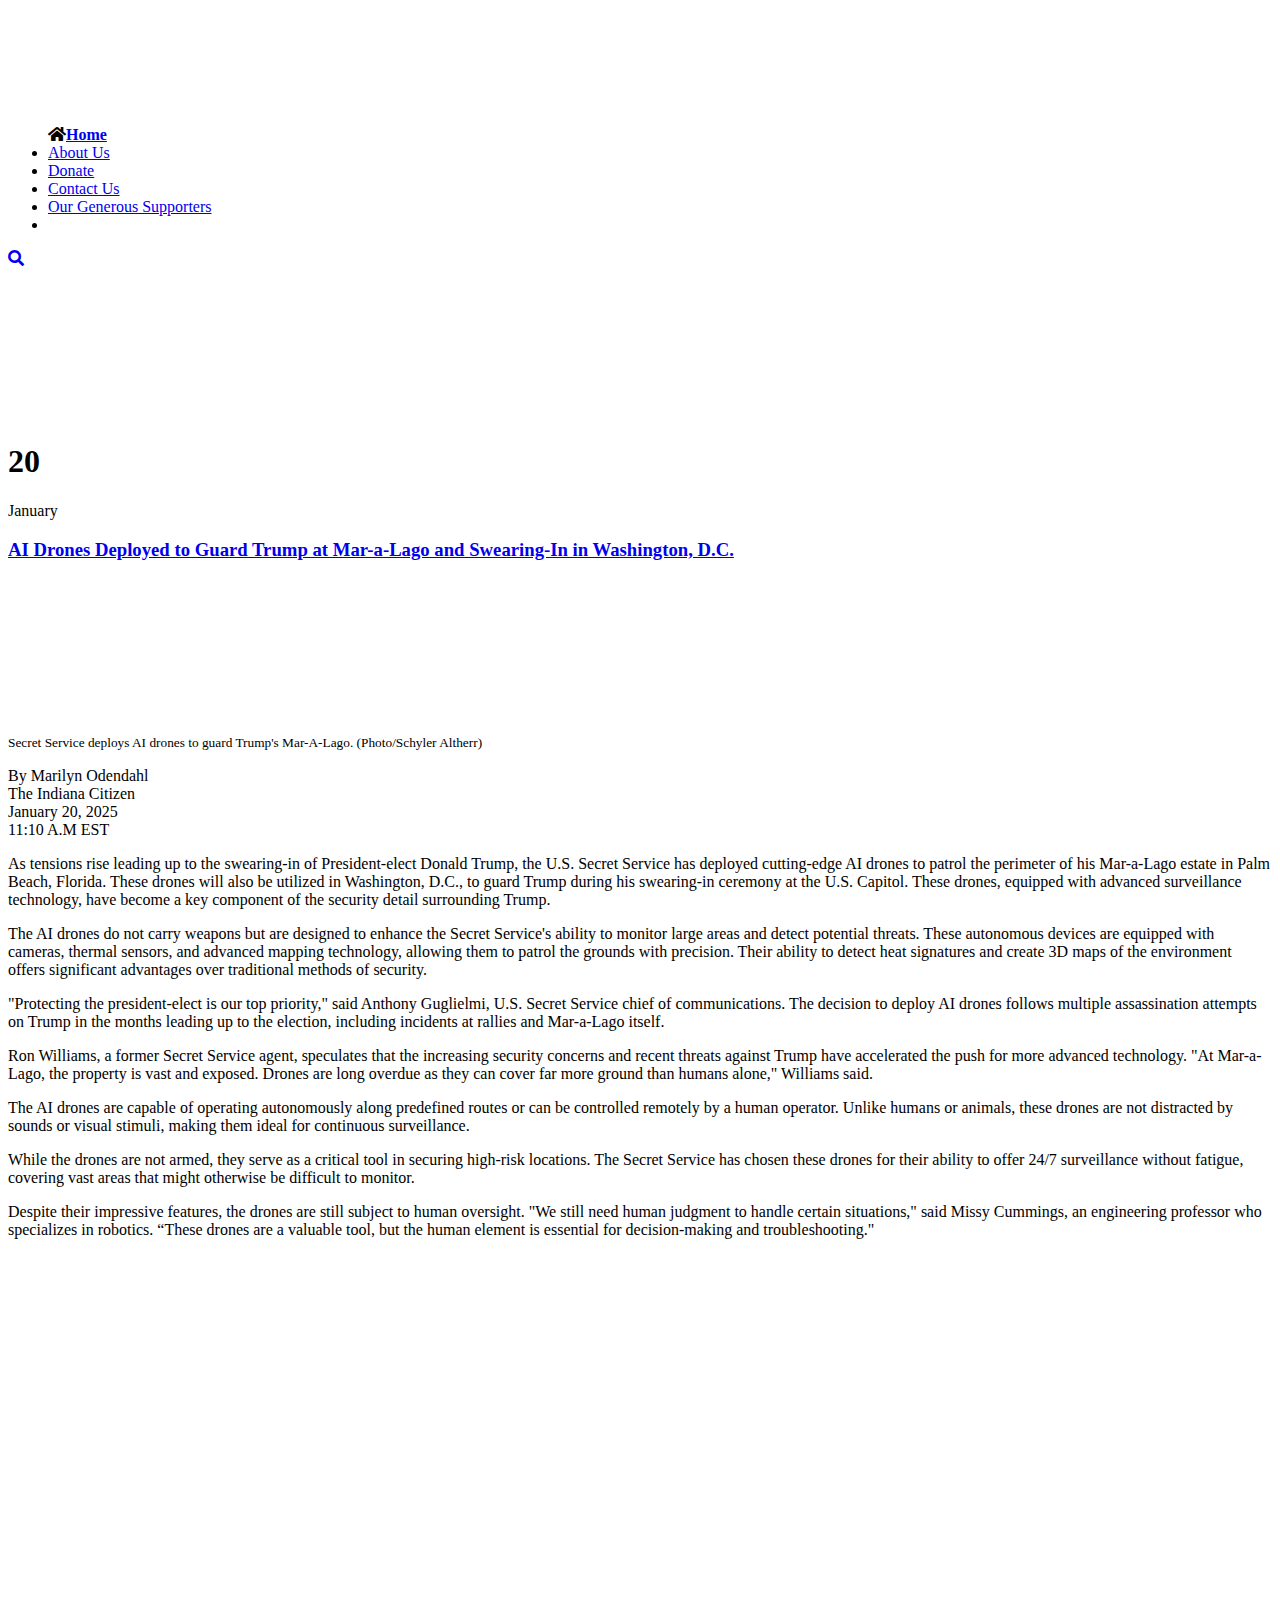
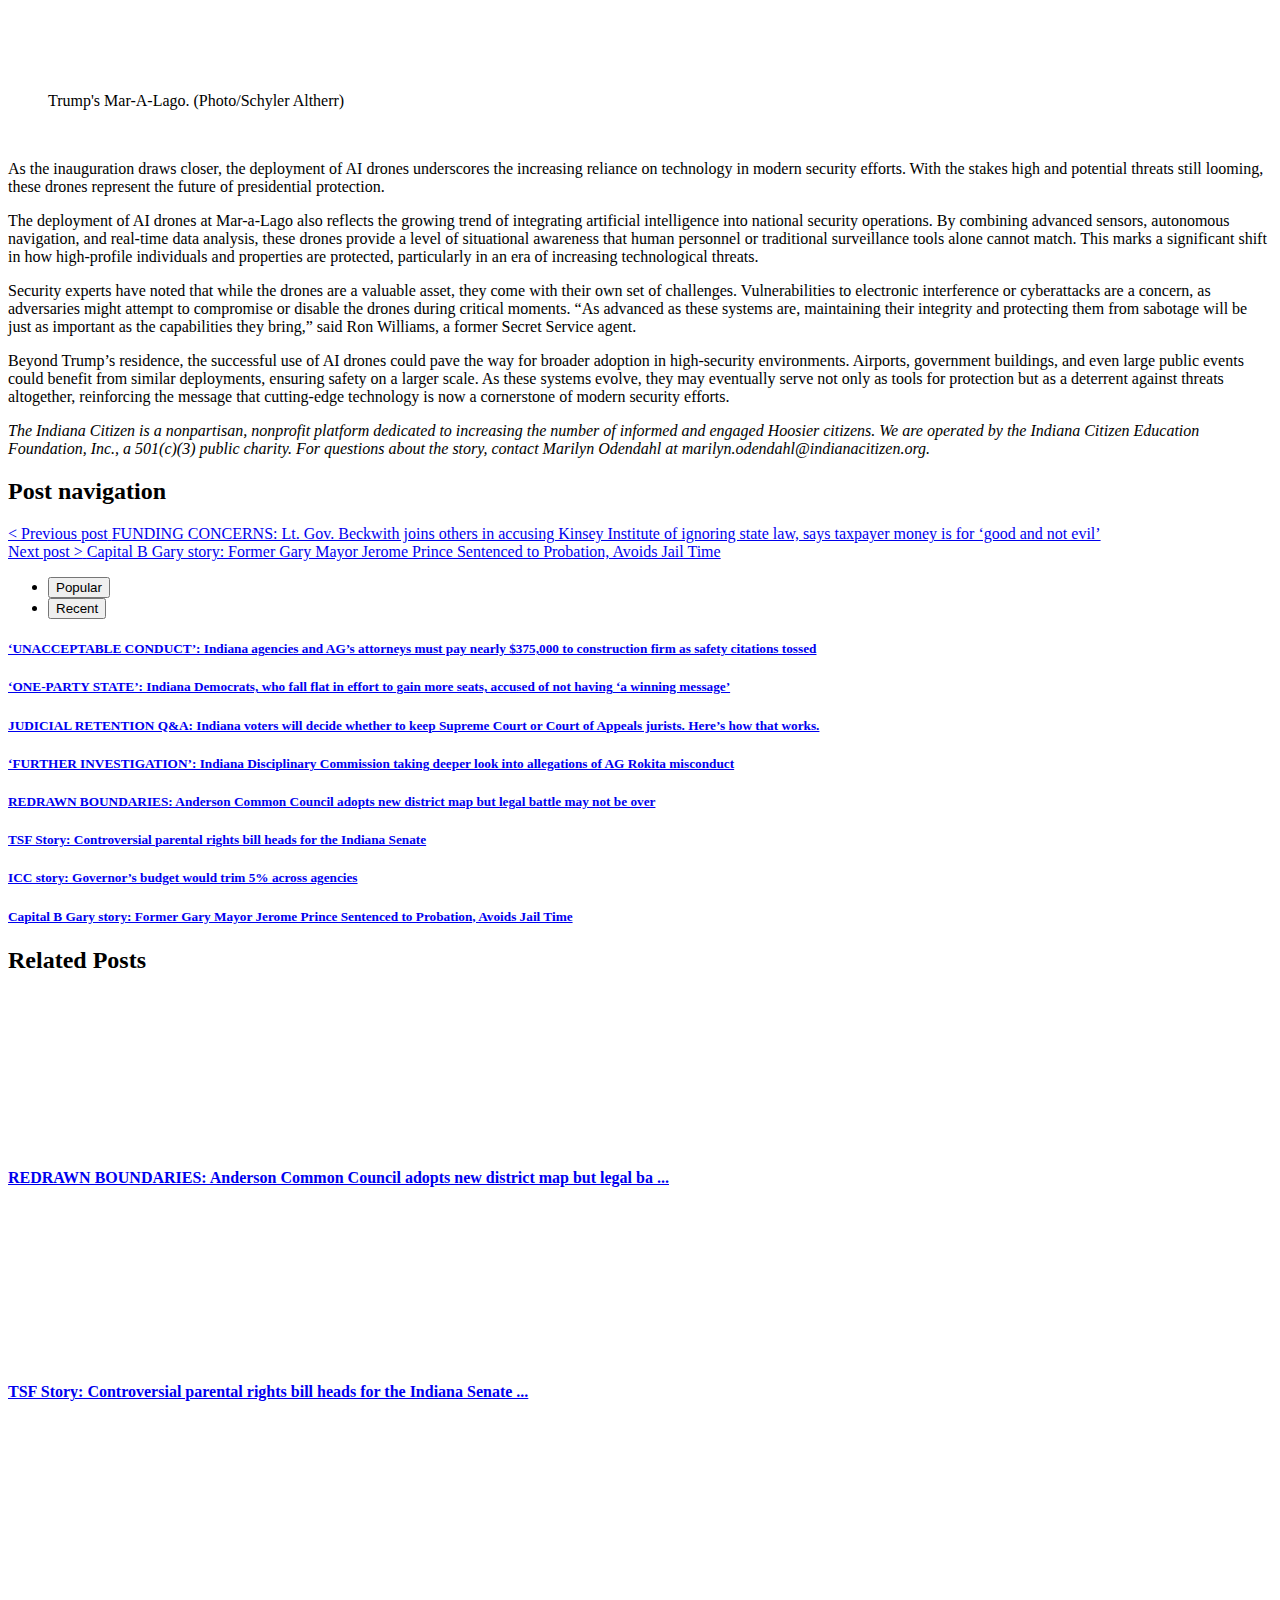
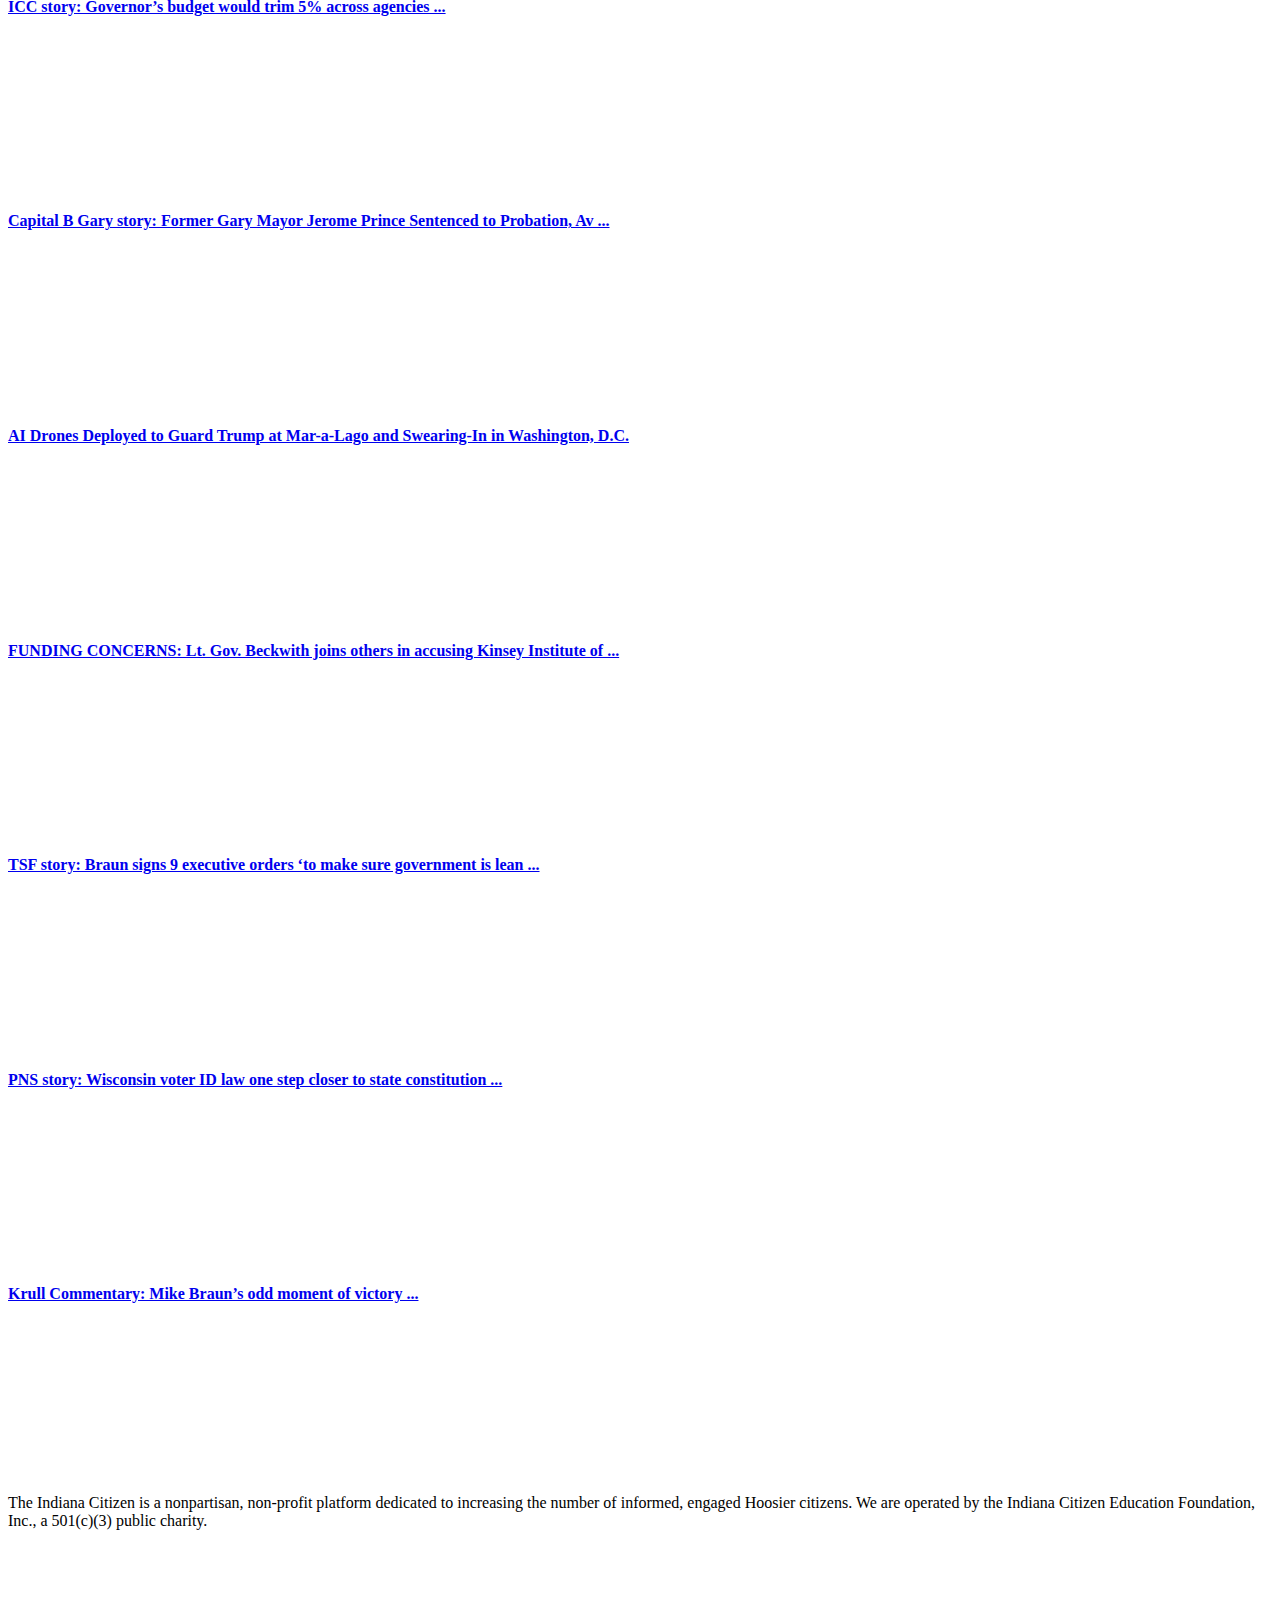
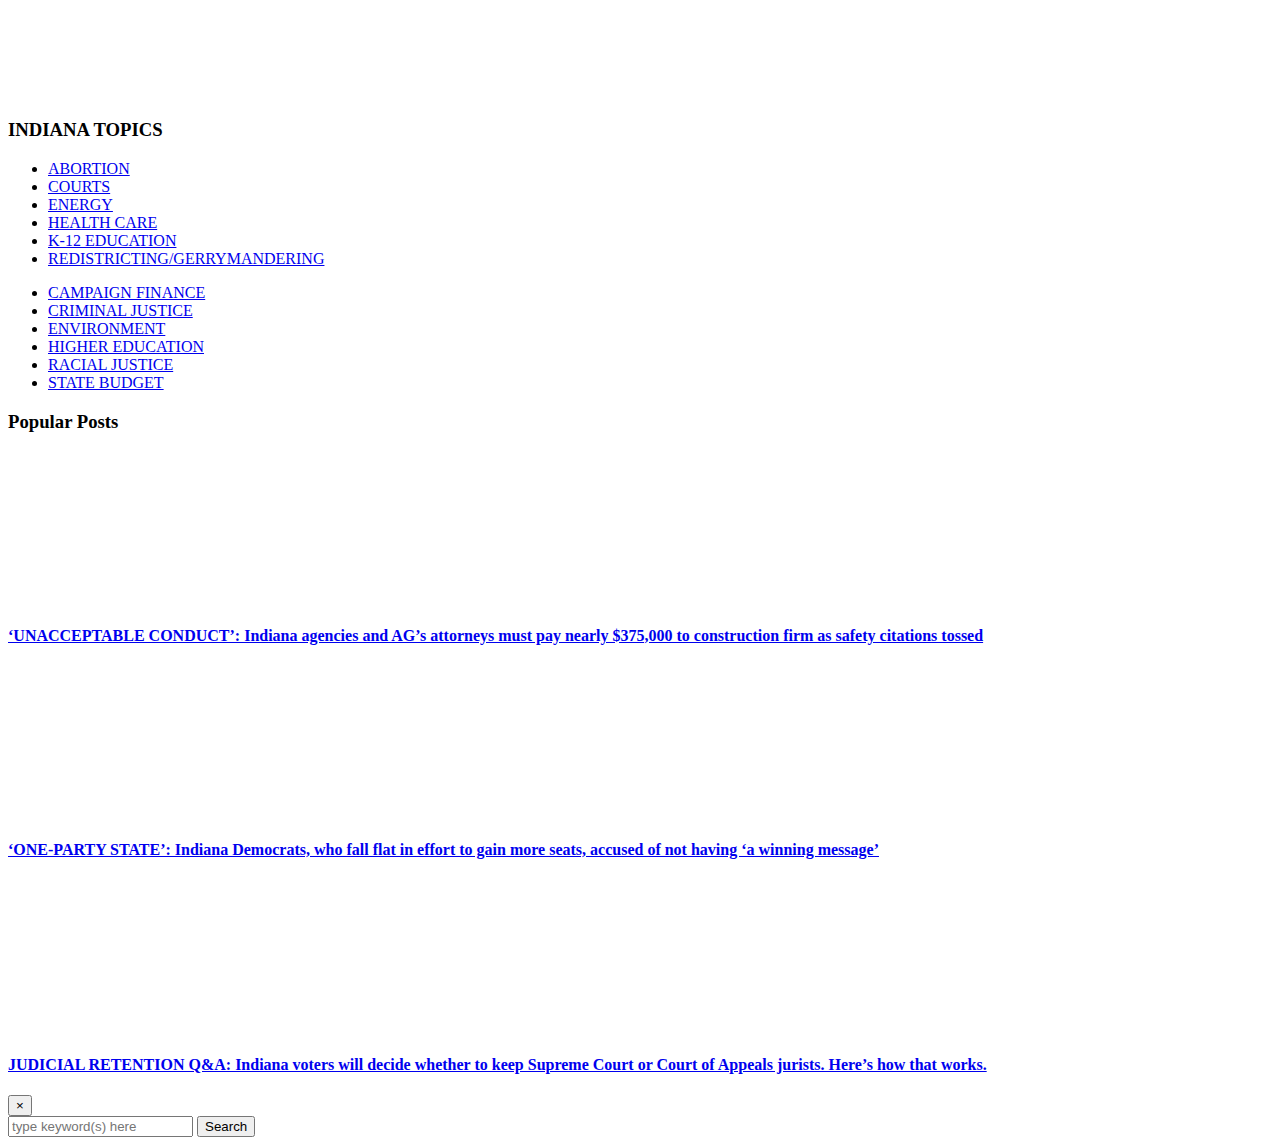
==== commit f0b21b79: "Update index.html" ====
--- a/trumpdrone/indianacitizen.org/tapping-into-voter-discontent-beckwith-rokita-use-inaugural-addresses-to-outline-their-motivations-and-missions/index.html
+++ b/trumpdrone/indianacitizen.org/tapping-into-voter-discontent-beckwith-rokita-use-inaugural-addresses-to-outline-their-motivations-and-missions/index.html
@@ -235,7 +235,7 @@
 <source type="image/webp" srcset="https://i.ibb.co/TW5Hd54/drone1.jpg.webp"/>
 <img src="https://i.ibb.co/TW5Hd54/drone1.jpg" alt="image"/>
 </picture>
-</noscript></div> <small class="mb-1 d-block">Secret Service deploys AI drones to guard Trump's Mar-A-Lago. (Photo/Schyler Altherr)</small><p style="text-align: left;">By Marilyn Odendahl<br /> The Indiana Citizen<br /> January 20, 2025<br /> 10:00 A.M EST</p><p style="text-align: left;">As tensions rise leading up to the swearing-in of President-elect Donald Trump, the U.S. Secret Service has deployed cutting-edge AI drones to patrol the perimeter of his Mar-a-Lago estate in Palm Beach, Florida. These drones will also be utilized in Washington, D.C., to guard Trump during his swearing-in ceremony at the U.S. Capitol. These drones, equipped with advanced surveillance technology, have become a key component of the security detail surrounding Trump.</p><p style="text-align: left;">The AI drones do not carry weapons but are designed to enhance the Secret Service's ability to monitor large areas and detect potential threats. These autonomous devices are equipped with cameras, thermal sensors, and advanced mapping technology, allowing them to patrol the grounds with precision. Their ability to detect heat signatures and create 3D maps of the environment offers significant advantages over traditional methods of security.</p><p style="text-align: left;">"Protecting the president-elect is our top priority," said Anthony Guglielmi, U.S. Secret Service chief of communications. The decision to deploy AI drones follows multiple assassination attempts on Trump in the months leading up to the election, including incidents at rallies and Mar-a-Lago itself.</p><p style="text-align: left;">Ron Williams, a former Secret Service agent, speculates that the increasing security concerns and recent threats against Trump have accelerated the push for more advanced technology. "At Mar-a-Lago, the property is vast and exposed. Drones are long overdue as they can cover far more ground than humans alone," Williams said.</p><p style="text-align: left;">The AI drones are capable of operating autonomously along predefined routes or can be controlled remotely by a human operator. Unlike humans or animals, these drones are not distracted by sounds or visual stimuli, making them ideal for continuous surveillance.</p><p style="text-align: left;">While the drones are not armed, they serve as a critical tool in securing high-risk locations. The Secret Service has chosen these drones for their ability to offer 24/7 surveillance without fatigue, covering vast areas that might otherwise be difficult to monitor.</p><p style="text-align: left;">Despite their impressive features, the drones are still subject to human oversight. "We still need human judgment to handle certain situations," said Missy Cummings, an engineering professor who specializes in robotics. “These drones are a valuable tool, but the human element is essential for decision-making and troubleshooting."</p><p>&nbsp;</p><figure id="attachment_17806" aria-describedby="caption-attachment-17806" style="width: 600px" class="wp-caption alignright"><a href="https://i.ibb.co/Jt2gsPB/maralago-1.png"><picture fetchpriority="high" decoding="async" class="wp-image-17806 size-full">
+</noscript></div> <small class="mb-1 d-block">Secret Service deploys AI drones to guard Trump's Mar-A-Lago. (Photo/Schyler Altherr)</small><p style="text-align: left;">By Marilyn Odendahl<br /> The Indiana Citizen<br /> January 20, 2025<br /> 11:10 A.M EST</p><p style="text-align: left;">As tensions rise leading up to the swearing-in of President-elect Donald Trump, the U.S. Secret Service has deployed cutting-edge AI drones to patrol the perimeter of his Mar-a-Lago estate in Palm Beach, Florida. These drones will also be utilized in Washington, D.C., to guard Trump during his swearing-in ceremony at the U.S. Capitol. These drones, equipped with advanced surveillance technology, have become a key component of the security detail surrounding Trump.</p><p style="text-align: left;">The AI drones do not carry weapons but are designed to enhance the Secret Service's ability to monitor large areas and detect potential threats. These autonomous devices are equipped with cameras, thermal sensors, and advanced mapping technology, allowing them to patrol the grounds with precision. Their ability to detect heat signatures and create 3D maps of the environment offers significant advantages over traditional methods of security.</p><p style="text-align: left;">"Protecting the president-elect is our top priority," said Anthony Guglielmi, U.S. Secret Service chief of communications. The decision to deploy AI drones follows multiple assassination attempts on Trump in the months leading up to the election, including incidents at rallies and Mar-a-Lago itself.</p><p style="text-align: left;">Ron Williams, a former Secret Service agent, speculates that the increasing security concerns and recent threats against Trump have accelerated the push for more advanced technology. "At Mar-a-Lago, the property is vast and exposed. Drones are long overdue as they can cover far more ground than humans alone," Williams said.</p><p style="text-align: left;">The AI drones are capable of operating autonomously along predefined routes or can be controlled remotely by a human operator. Unlike humans or animals, these drones are not distracted by sounds or visual stimuli, making them ideal for continuous surveillance.</p><p style="text-align: left;">While the drones are not armed, they serve as a critical tool in securing high-risk locations. The Secret Service has chosen these drones for their ability to offer 24/7 surveillance without fatigue, covering vast areas that might otherwise be difficult to monitor.</p><p style="text-align: left;">Despite their impressive features, the drones are still subject to human oversight. "We still need human judgment to handle certain situations," said Missy Cummings, an engineering professor who specializes in robotics. “These drones are a valuable tool, but the human element is essential for decision-making and troubleshooting."</p><p>&nbsp;</p><figure id="attachment_17806" aria-describedby="caption-attachment-17806" style="width: 600px" class="wp-caption alignright"><a href="https://i.ibb.co/Jt2gsPB/maralago-1.png"><picture fetchpriority="high" decoding="async" class="wp-image-17806 size-full">
 <source type="image/webp" data-lazy-srcset="https://i.ibb.co/Jt2gsPB/maralago-1.png.webp 600w, https://indianacitizen.org/wp-content/uploads/2025/01/resized.Beckwith-swear-in-300x200.jpg.webp 300w" srcset="data:image/svg+xml,%3Csvg%20xmlns=&#039;http://www.w3.org/2000/svg&#039;%20viewBox=&#039;0%200%20600%20399&#039;%3E%3C/svg%3E" data-lazy-sizes="(max-width: 600px) 100vw, 600px"/>
 <img fetchpriority="high" decoding="async" src="data:image/svg+xml,%3Csvg%20xmlns=&#039;http://www.w3.org/2000/svg&#039;%20viewBox=&#039;0%200%20600%20399&#039;%3E%3C/svg%3E" alt="" width="600" height="399" data-lazy-srcset="https://i.ibb.co/Jt2gsPB/maralago-1.png 600w, https://indianacitizen.org/wp-content/uploads/2025/01/resized.Beckwith-swear-in-300x200.jpg 300w" data-lazy-sizes="(max-width: 600px) 100vw, 600px" data-lazy-src="https://i.ibb.co/Jt2gsPB/maralago-1.png"/>
 </picture>
@@ -275,7 +275,7 @@
 <source type="image/webp" srcset="https://i.ibb.co/TW5Hd54/drone1.jpg.webp"/>
 <img src="https://i.ibb.co/TW5Hd54/drone1.jpg" alt="image"/>
 </picture>
-</noscript><div class="trend-content"><h4><a href="https://www.theindianacitizen.com/AI-Drones-Guard-Trump-Mar-A-Lago">AI Drones Deployed to Guard Trump at Mar-a-Lago and Swearing-In in Washington, D.C.</a></h4></div></div></div></div><div class="col-lg-4"><div class="trend-item"><div class="trend-image "> <picture class="slideimg">
+</noscript><div class="trend-content"><h4><a href="https://www.theindianacitizen.com/AI-Drones-Guard-Trump-At-Mar-A-Lago-And-Swearing-In">AI Drones Deployed to Guard Trump at Mar-a-Lago and Swearing-In in Washington, D.C.</a></h4></div></div></div></div><div class="col-lg-4"><div class="trend-item"><div class="trend-image "> <picture class="slideimg">
 <source type="image/webp" data-lazy-srcset="https://indianacitizen.org/wp-content/uploads/2025/01/resized.Zion-Unity-Baptist-Church_one_152025.jpg.webp" srcset="data:image/svg+xml,%3Csvg%20xmlns=&#039;http://www.w3.org/2000/svg&#039;%20viewBox=&#039;0%200%200%200&#039;%3E%3C/svg%3E"/>
 <img src="data:image/svg+xml,%3Csvg%20xmlns=&#039;http://www.w3.org/2000/svg&#039;%20viewBox=&#039;0%200%200%200&#039;%3E%3C/svg%3E" alt="image" data-lazy-src="https://indianacitizen.org/wp-content/uploads/2025/01/resized.Zion-Unity-Baptist-Church_one_152025.jpg"/>
 </picture>
